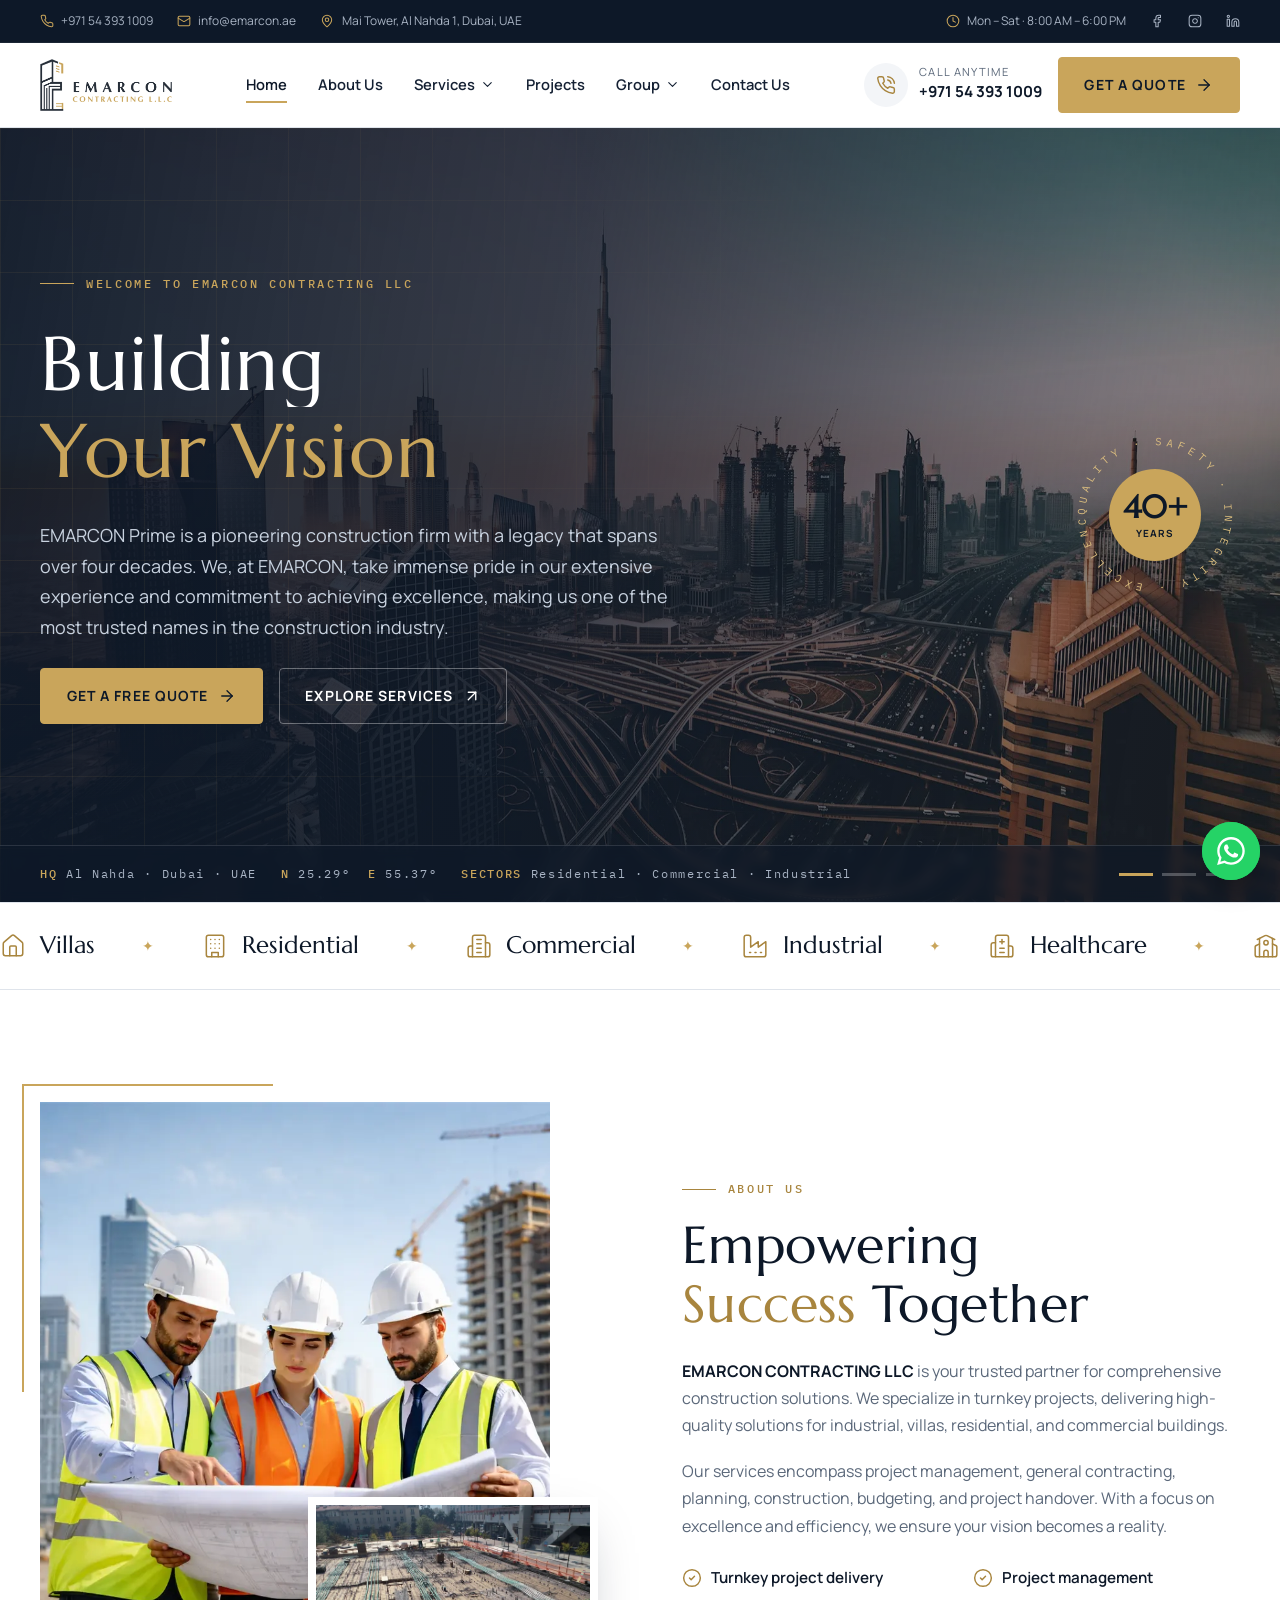
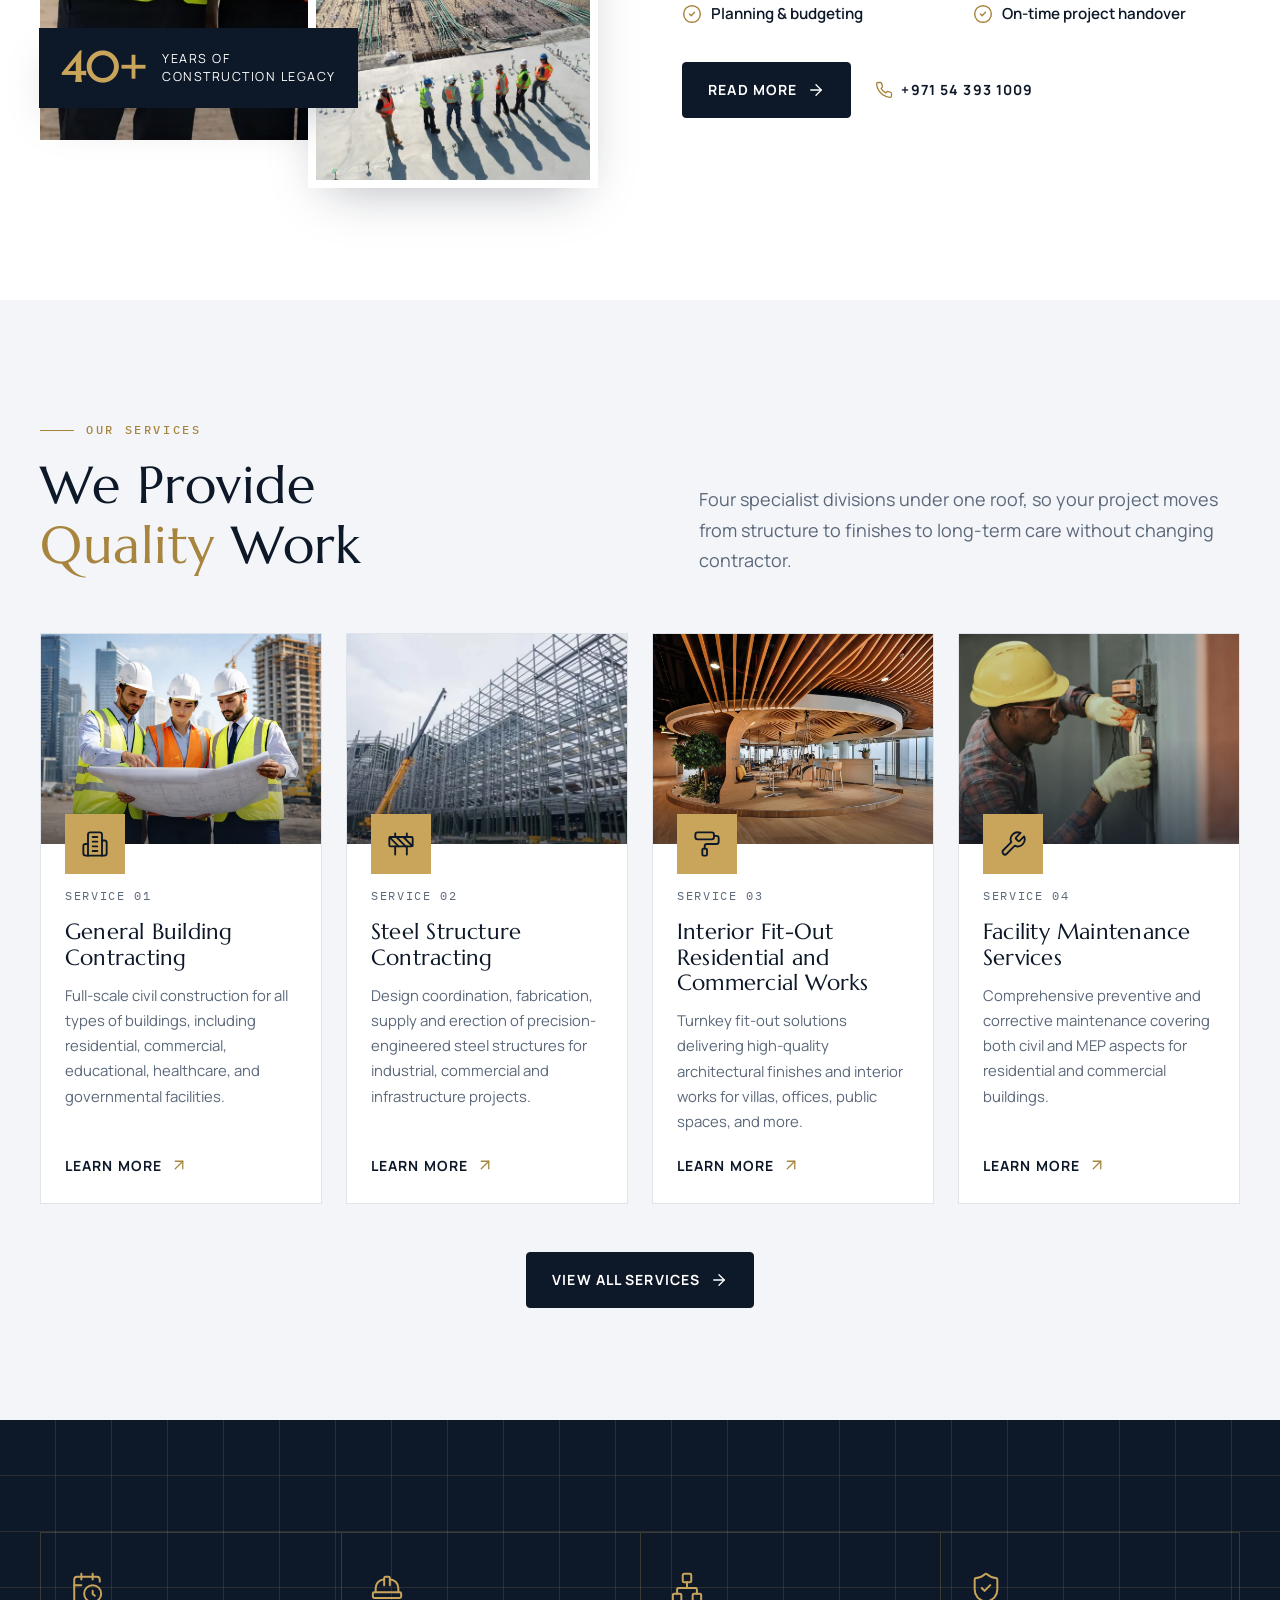
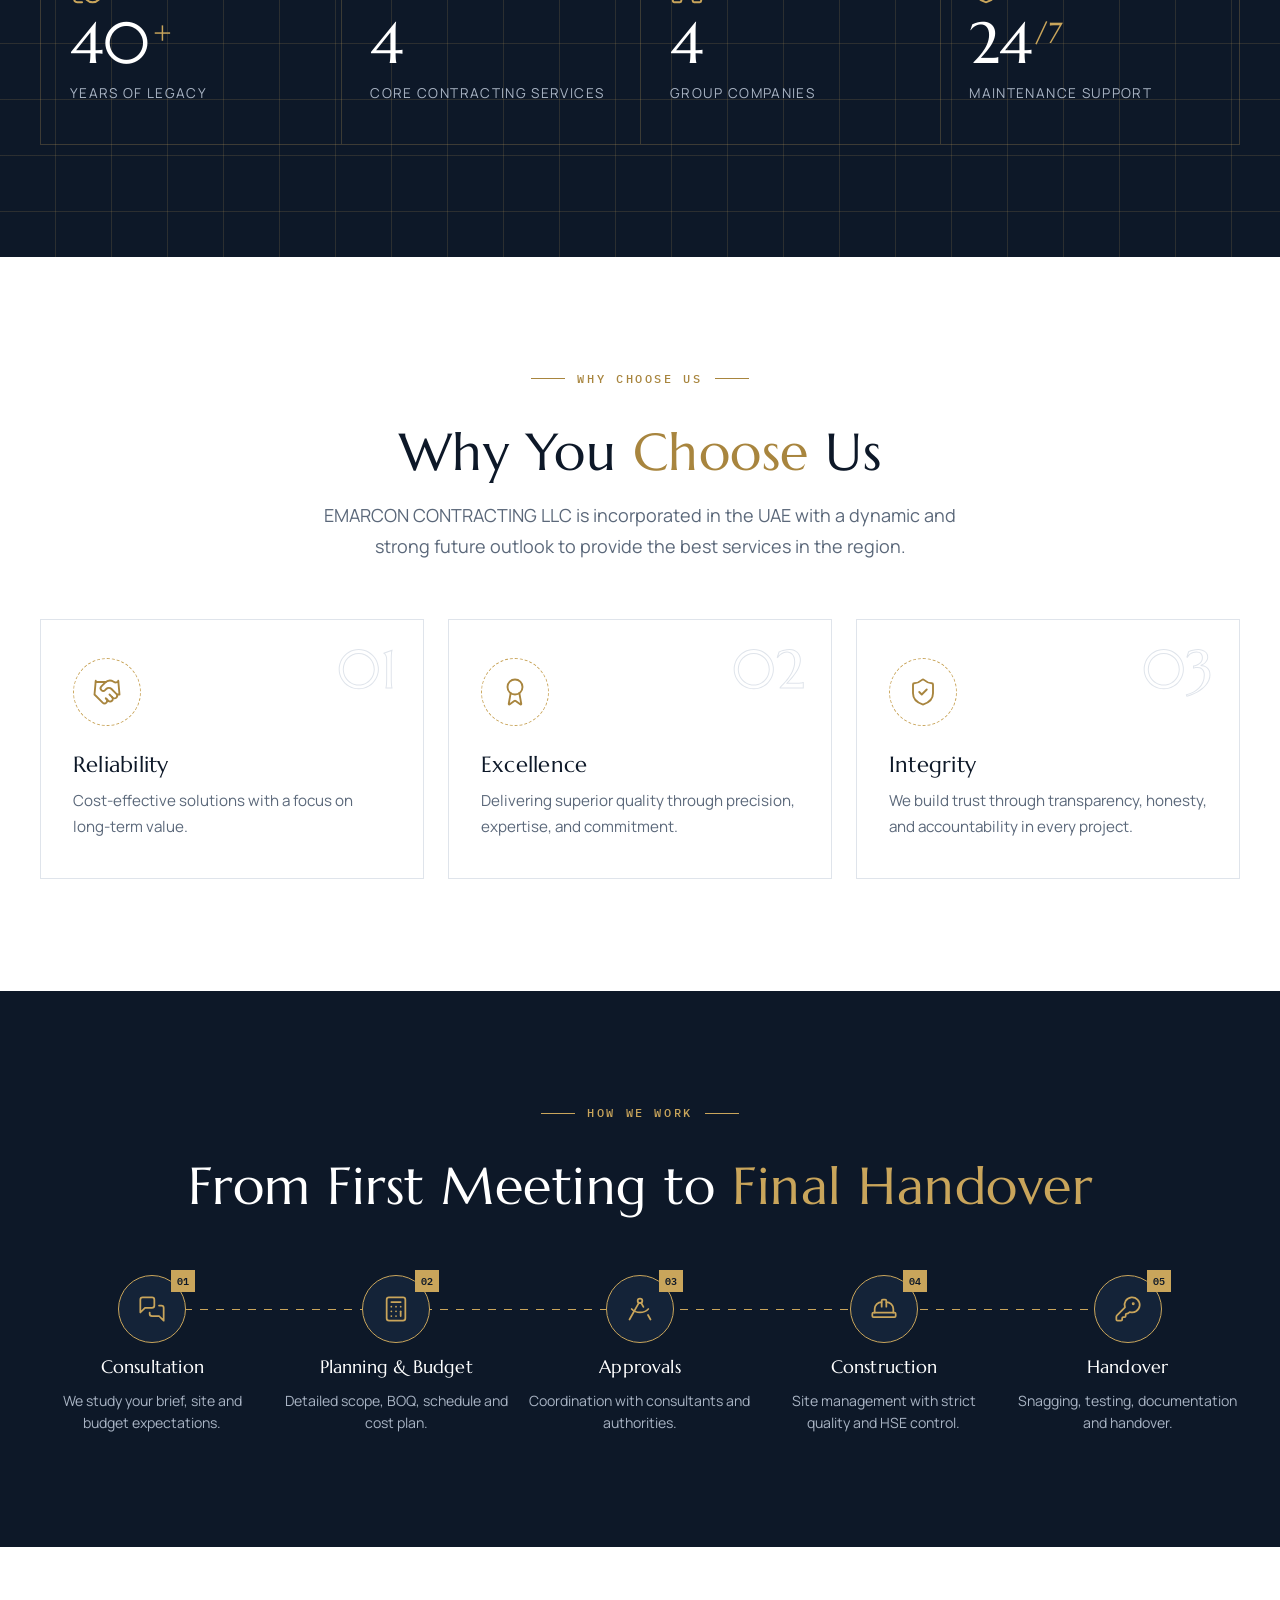
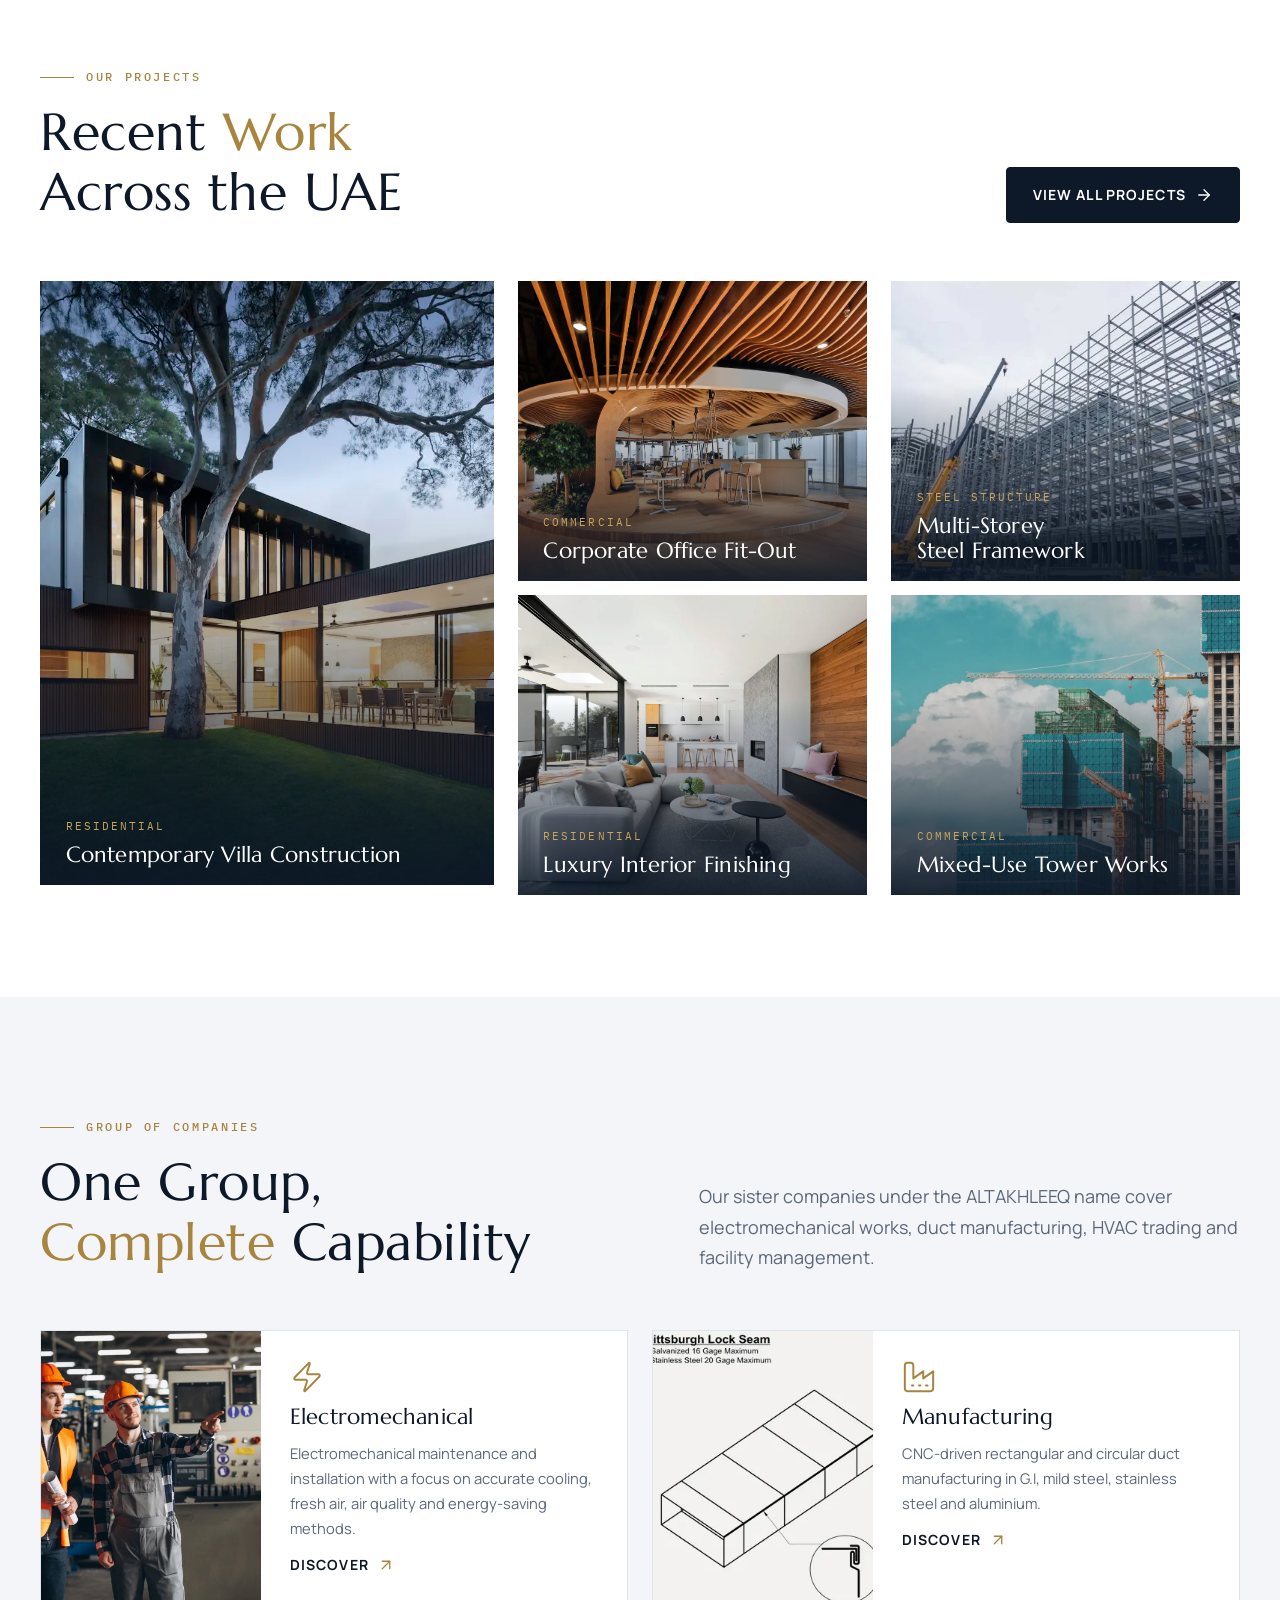
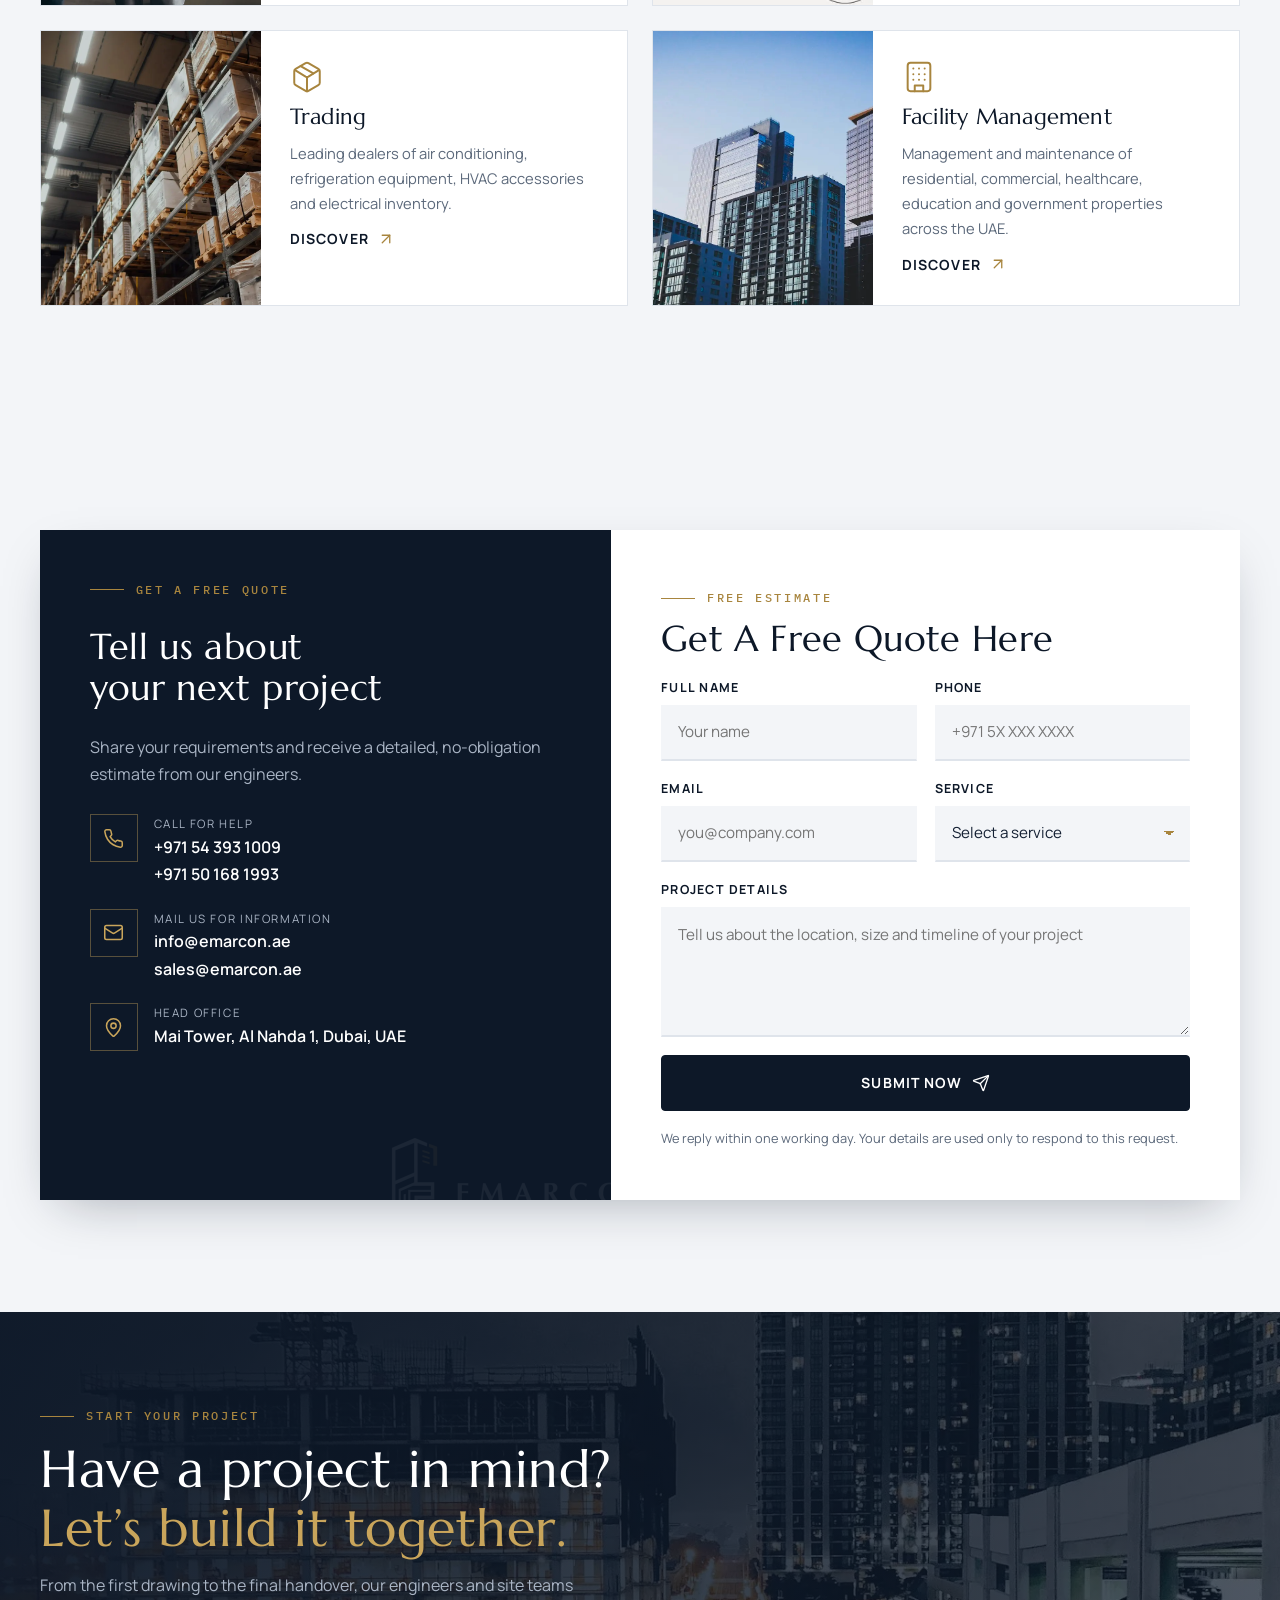
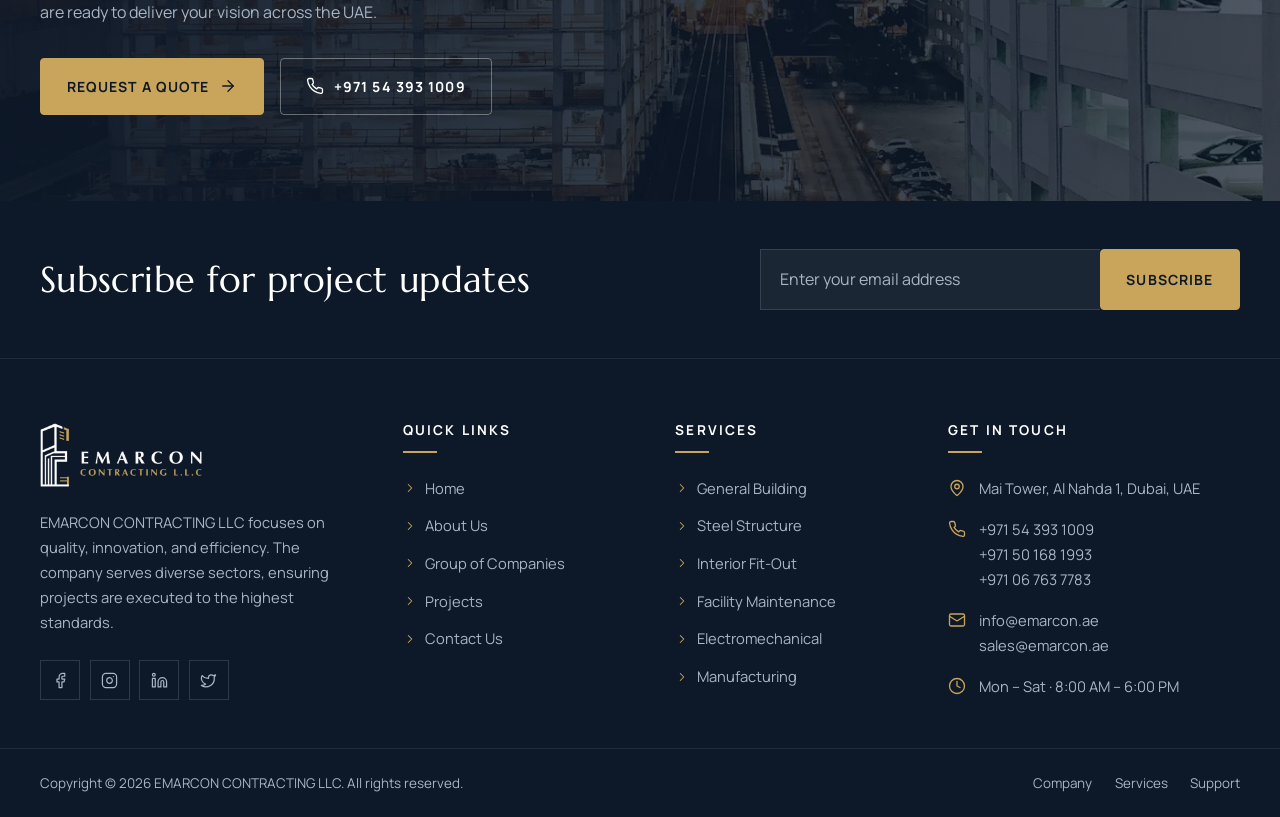
==== index.html @ 30e33860 "Build EMARCON multi-page professional front-end Home, About, Services (+4 detail pages), Projects, G" ====
<!doctype html>
<html lang="en">
<head>
<meta charset="utf-8">
<meta name="viewport" content="width=device-width, initial-scale=1, viewport-fit=cover">
<title>EMARCON Contracting</title>
<meta name="claude:viewport-fit-sides" content="cover">
<meta name="description" content="EMARCON Contracting LLC — turnkey general contracting, steel structures, interior fit-out and facility maintenance in Dubai, UAE.">
<meta name="theme-color" content="#0d1828">
<meta property="og:title" content="EMARCON Contracting">
<meta property="og:description" content="EMARCON Contracting LLC — turnkey general contracting, steel structures, interior fit-out and facility maintenance in Dubai, UAE.">
<meta property="og:image" content="assets/img/dubai-skyline.webp">
<link rel="icon" type="image/png" href="assets/img/favicon.png">
<link rel="preconnect" href="https://fonts.googleapis.com">
<link rel="preconnect" href="https://fonts.gstatic.com" crossorigin>
<link rel="stylesheet" href="https://fonts.googleapis.com/css2?family=Marcellus&family=Manrope:wght@400;500;600;700;800&family=IBM+Plex+Mono:wght@400;500;600&display=swap">
<link rel="stylesheet" href="assets/css/style.css">
</head>
<body data-page="home">
<div class="preloader" aria-hidden="true"><div><img src="assets/img/logo-light.png" alt=""><div class="preloader__bar"></div></div></div>
<div id="site-header"></div>
<main id="main">
<section class="hero">
  <div class="hero__slides">
    <div class="hero__slide is-active"><img src="assets/img/dubai-skyline.webp" alt="Dubai skyline at dusk"></div>
    <div class="hero__slide"><img src="assets/img/cranes-tower.webp" alt="Tower cranes over a building under construction"></div>
    <div class="hero__slide"><img src="assets/img/site-team.webp" alt="Engineers inspecting a construction site"></div>
  </div>
  <div class="hero__grid"></div>
  <div class="wrap">
    <div class="hero__content">
      <span class="eyebrow">Welcome to EMARCON Contracting LLC</span>
      <h1><span class="line"><span>Building</span></span><span class="line"><span class="gold">Your Vision</span></span></h1>
      <p class="hero__text">EMARCON Prime is a pioneering construction firm with a legacy that spans over four decades. We, at EMARCON, take immense pride in our extensive experience and commitment to achieving excellence, making us one of the most trusted names in the construction industry.</p>
      <div class="hero__actions">
        <button class="btn" data-open-quote type="button">Get a Free Quote <i data-lucide="arrow-right"></i></button>
        <a class="btn btn--ghost" href="services.html">Explore Services <i data-lucide="arrow-up-right"></i></a>
      </div>
    </div>
  </div>
  <div class="hero__badge" aria-hidden="true">
    <svg class="ring" viewBox="0 0 170 170"><defs><path id="circ" d="M85,85 m-70,0 a70,70 0 1,1 140,0 a70,70 0 1,1 -140,0"/></defs><text><textPath href="#circ">QUALITY · SAFETY · INTEGRITY · EXCELLENCE · </textPath></text></svg>
    <div class="core"><div><strong>40+</strong><small>Years</small></div></div>
  </div>
  <div class="hero__meta"><div class="wrap">
    <div class="hero__coords"><span><b>HQ</b> Al Nahda · Dubai · UAE</span><span><b>N</b> 25.29° &nbsp;<b>E</b> 55.37°</span><span><b>SECTORS</b> Residential · Commercial · Industrial</span></div>
    <div class="hero__dots" aria-label="Slides"></div>
  </div></div>
</section>

<div class="marquee" aria-label="Sectors we serve"><div class="marquee__track"><span class="marquee__item"><i data-lucide="house"></i>Villas</span><span class="marquee__item"><i data-lucide="building"></i>Residential</span><span class="marquee__item"><i data-lucide="building-2"></i>Commercial</span><span class="marquee__item"><i data-lucide="factory"></i>Industrial</span><span class="marquee__item"><i data-lucide="hospital"></i>Healthcare</span><span class="marquee__item"><i data-lucide="school"></i>Educational</span><span class="marquee__item"><i data-lucide="landmark"></i>Governmental</span><span class="marquee__item"><i data-lucide="hotel"></i>Hospitality</span><span class="marquee__item"><i data-lucide="warehouse"></i>Warehousing</span><span class="marquee__item"><i data-lucide="store"></i>Retail</span><span class="marquee__item"><i data-lucide="house"></i>Villas</span><span class="marquee__item"><i data-lucide="building"></i>Residential</span><span class="marquee__item"><i data-lucide="building-2"></i>Commercial</span><span class="marquee__item"><i data-lucide="factory"></i>Industrial</span><span class="marquee__item"><i data-lucide="hospital"></i>Healthcare</span><span class="marquee__item"><i data-lucide="school"></i>Educational</span><span class="marquee__item"><i data-lucide="landmark"></i>Governmental</span><span class="marquee__item"><i data-lucide="hotel"></i>Hospitality</span><span class="marquee__item"><i data-lucide="warehouse"></i>Warehousing</span><span class="marquee__item"><i data-lucide="store"></i>Retail</span></div></div>

<section class="section">
  <div class="wrap split">
    <div class="media-stack reveal--left reveal">
      <span class="media-stack__frame"></span>
      <div class="media-stack__main img-reveal"><img src="assets/img/general-contracting.webp" alt="EMARCON engineers reviewing plans on site" loading="lazy"></div>
      <div class="media-stack__sub"><img src="assets/img/site-team.webp" alt="Site team on a construction project" loading="lazy"></div>
      <div class="media-stack__tag"><strong>40+</strong><span>Years of<br>construction legacy</span></div>
    </div>
    <div class="reveal reveal--right">
      <span class="eyebrow">About us</span>
      <h2 class="h-section">Empowering <em>Success</em> Together</h2>
      <div class="prose" style="margin-top:1.4rem">
        <p><strong>EMARCON CONTRACTING LLC</strong> is your trusted partner for comprehensive construction solutions. We specialize in turnkey projects, delivering high-quality solutions for industrial, villas, residential, and commercial buildings.</p>
        <p>Our services encompass project management, general contracting, planning, construction, budgeting, and project handover. With a focus on excellence and efficiency, we ensure your vision becomes a reality.</p>
        <ul class="ticks">
          <li><i data-lucide="circle-check"></i>Turnkey project delivery</li>
          <li><i data-lucide="circle-check"></i>Project management</li>
          <li><i data-lucide="circle-check"></i>Planning &amp; budgeting</li>
          <li><i data-lucide="circle-check"></i>On-time project handover</li>
        </ul>
        <div style="display:flex;gap:1.5rem;align-items:center;flex-wrap:wrap;margin-top:.6rem">
          <a class="btn btn--dark" href="about.html">Read More <i data-lucide="arrow-right"></i></a>
          <a class="link-arrow" href="tel:+971543931009"><i data-lucide="phone"></i> +971 54 393 1009</a>
        </div>
      </div>
    </div>
  </div>
</section>

<section class="section section--paper">
  <div class="wrap">
    <div class="section-head section-head--split">
      <div class="reveal"><span class="eyebrow">Our services</span><h2 class="h-section">We Provide <em>Quality</em> Work</h2></div>
      <div class="reveal" style="--d:.1s"><p class="lead">Four specialist divisions under one roof, so your project moves from structure to finishes to long-term care without changing contractor.</p></div>
    </div>
    <div class="services-grid">
    <article class="s-card reveal" style="--d:0.0s">
      <div class="s-card__img"><img src="assets/img/general-contracting.webp" alt="General Building Contracting" loading="lazy"></div>
      <div class="s-card__body">
        <span class="s-card__icon"><i data-lucide="building-2"></i></span>
        <span class="s-card__no">SERVICE 01</span>
        <h3>General Building Contracting</h3>
        <p>Full-scale civil construction for all types of buildings, including residential, commercial, educational, healthcare, and governmental facilities.</p>
        <a class="link-arrow" href="general-building-contracting.html">Learn more <i data-lucide="arrow-up-right"></i></a>
      </div>
    </article>
    <article class="s-card reveal" style="--d:0.1s">
      <div class="s-card__img"><img src="assets/img/steel-structure.webp" alt="Steel Structure Contracting" loading="lazy"></div>
      <div class="s-card__body">
        <span class="s-card__icon"><i data-lucide="construction"></i></span>
        <span class="s-card__no">SERVICE 02</span>
        <h3>Steel Structure Contracting</h3>
        <p>Design coordination, fabrication, supply and erection of precision-engineered steel structures for industrial, commercial and infrastructure projects.</p>
        <a class="link-arrow" href="steel-structure-contracting.html">Learn more <i data-lucide="arrow-up-right"></i></a>
      </div>
    </article>
    <article class="s-card reveal" style="--d:0.2s">
      <div class="s-card__img"><img src="assets/img/fitout-office.webp" alt="Interior Fit-Out Residential and Commercial Works" loading="lazy"></div>
      <div class="s-card__body">
        <span class="s-card__icon"><i data-lucide="paint-roller"></i></span>
        <span class="s-card__no">SERVICE 03</span>
        <h3>Interior Fit-Out Residential and Commercial Works</h3>
        <p>Turnkey fit-out solutions delivering high-quality architectural finishes and interior works for villas, offices, public spaces, and more.</p>
        <a class="link-arrow" href="interior-fit-out.html">Learn more <i data-lucide="arrow-up-right"></i></a>
      </div>
    </article>
    <article class="s-card reveal" style="--d:0.3s">
      <div class="s-card__img"><img src="assets/img/electrician.webp" alt="Facility Maintenance Services" loading="lazy"></div>
      <div class="s-card__body">
        <span class="s-card__icon"><i data-lucide="wrench"></i></span>
        <span class="s-card__no">SERVICE 04</span>
        <h3>Facility Maintenance Services</h3>
        <p>Comprehensive preventive and corrective maintenance covering both civil and MEP aspects for residential and commercial buildings.</p>
        <a class="link-arrow" href="facility-maintenance.html">Learn more <i data-lucide="arrow-up-right"></i></a>
      </div>
    </article></div>
    <div style="text-align:center;margin-top:3rem" class="reveal"><a class="btn btn--dark" href="services.html">View all services <i data-lucide="arrow-right"></i></a></div>
  </div>
</section>

<section class="section blueprint">
  <div class="wrap"><div class="stats"><div class="stat reveal" style="--d:0.0s"><i data-lucide="calendar-clock"></i><div class="stat__num" data-count="40">40<sup>+</sup></div><div class="stat__label">Years of legacy</div></div><div class="stat reveal" style="--d:0.1s"><i data-lucide="hard-hat"></i><div class="stat__num" data-count="4">4<sup></sup></div><div class="stat__label">Core contracting services</div></div><div class="stat reveal" style="--d:0.2s"><i data-lucide="network"></i><div class="stat__num" data-count="4">4<sup></sup></div><div class="stat__label">Group companies</div></div><div class="stat reveal" style="--d:0.3s"><i data-lucide="shield-check"></i><div class="stat__num" data-count="24">24<sup>/7</sup></div><div class="stat__label">Maintenance support</div></div></div></div>
</section>

<section class="section">
  <div class="wrap">
    <div class="section-head section-head--center">
      <span class="eyebrow reveal">Why choose us</span>
      <h2 class="h-section reveal">Why You <em>Choose</em> Us</h2>
      <p class="lead reveal">EMARCON CONTRACTING LLC is incorporated in the UAE with a dynamic and strong future outlook to provide the best services in the region.</p>
    </div>
    <div class="values">
      <article class="v-card reveal"><span class="v-card__no">01</span><div class="v-card__icon"><i data-lucide="handshake"></i></div><h3>Reliability</h3><p>Cost-effective solutions with a focus on long-term value.</p></article>
      <article class="v-card reveal" style="--d:.1s"><span class="v-card__no">02</span><div class="v-card__icon"><i data-lucide="award"></i></div><h3>Excellence</h3><p>Delivering superior quality through precision, expertise, and commitment.</p></article>
      <article class="v-card reveal" style="--d:.2s"><span class="v-card__no">03</span><div class="v-card__icon"><i data-lucide="shield-check"></i></div><h3>Integrity</h3><p>We build trust through transparency, honesty, and accountability in every project.</p></article>
    </div>
  </div>
</section>

<section class="section section--navy">
  <div class="wrap">
    <div class="section-head section-head--center">
      <span class="eyebrow reveal">How we work</span>
      <h2 class="h-section reveal">From First Meeting to <em>Final Handover</em></h2>
    </div>
    <div class="process">
      <div class="step reveal"><div class="step__icon"><i data-lucide="messages-square"></i></div><h3>Consultation</h3><p>We study your brief, site and budget expectations.</p></div>
      <div class="step reveal" style="--d:.1s"><div class="step__icon"><i data-lucide="calculator"></i></div><h3>Planning &amp; Budget</h3><p>Detailed scope, BOQ, schedule and cost plan.</p></div>
      <div class="step reveal" style="--d:.2s"><div class="step__icon"><i data-lucide="drafting-compass"></i></div><h3>Approvals</h3><p>Coordination with consultants and authorities.</p></div>
      <div class="step reveal" style="--d:.3s"><div class="step__icon"><i data-lucide="hard-hat"></i></div><h3>Construction</h3><p>Site management with strict quality and HSE control.</p></div>
      <div class="step reveal" style="--d:.4s"><div class="step__icon"><i data-lucide="key-round"></i></div><h3>Handover</h3><p>Snagging, testing, documentation and handover.</p></div>
    </div>
  </div>
</section>

<section class="section">
  <div class="wrap">
    <div class="section-head section-head--split">
      <div class="reveal"><span class="eyebrow">Our projects</span><h2 class="h-section">Recent <em>Work</em> Across the UAE</h2></div>
      <div class="reveal" style="--d:.1s;display:flex;justify-content:flex-end"><a class="btn btn--dark" href="projects.html">View all projects <i data-lucide="arrow-right"></i></a></div>
    </div>
    <div class="projects-grid projects-grid--home">
    <a class="p-card reveal" style="--d:0.0s" data-cat="residential" href="#" data-lightbox="assets/img/villa-2.webp" data-title="Contemporary Villa Construction" data-meta="Residential · Dubai Hills, Dubai">
      <img src="assets/img/villa-2.webp" alt="Contemporary Villa Construction" loading="lazy">
      <span class="p-card__plus"><i data-lucide="plus"></i></span>
      <div class="p-card__body">
        <span class="p-card__cat">Residential</span>
        <h3>Contemporary Villa Construction</h3>
        <span class="p-card__loc"><i data-lucide="map-pin"></i>Dubai Hills, Dubai</span>
      </div>
    </a>
    <a class="p-card reveal" style="--d:0.1s" data-cat="commercial" href="#" data-lightbox="assets/img/fitout-office.webp" data-title="Corporate Office Fit-Out" data-meta="Commercial · Business Bay, Dubai">
      <img src="assets/img/fitout-office.webp" alt="Corporate Office Fit-Out" loading="lazy">
      <span class="p-card__plus"><i data-lucide="plus"></i></span>
      <div class="p-card__body">
        <span class="p-card__cat">Commercial</span>
        <h3>Corporate Office Fit-Out</h3>
        <span class="p-card__loc"><i data-lucide="map-pin"></i>Business Bay, Dubai</span>
      </div>
    </a>
    <a class="p-card reveal" style="--d:0.2s" data-cat="industrial" href="#" data-lightbox="assets/img/steel-structure.webp" data-title="Multi-Storey Steel Framework" data-meta="Steel Structure · Jebel Ali, Dubai">
      <img src="assets/img/steel-structure.webp" alt="Multi-Storey Steel Framework" loading="lazy">
      <span class="p-card__plus"><i data-lucide="plus"></i></span>
      <div class="p-card__body">
        <span class="p-card__cat">Steel Structure</span>
        <h3>Multi-Storey Steel Framework</h3>
        <span class="p-card__loc"><i data-lucide="map-pin"></i>Jebel Ali, Dubai</span>
      </div>
    </a>
    <a class="p-card reveal" style="--d:0.0s" data-cat="residential" href="#" data-lightbox="assets/img/interior-luxury.webp" data-title="Luxury Interior Finishing" data-meta="Residential · Palm Jumeirah, Dubai">
      <img src="assets/img/interior-luxury.webp" alt="Luxury Interior Finishing" loading="lazy">
      <span class="p-card__plus"><i data-lucide="plus"></i></span>
      <div class="p-card__body">
        <span class="p-card__cat">Residential</span>
        <h3>Luxury Interior Finishing</h3>
        <span class="p-card__loc"><i data-lucide="map-pin"></i>Palm Jumeirah, Dubai</span>
      </div>
    </a>
    <a class="p-card reveal" style="--d:0.1s" data-cat="commercial" href="#" data-lightbox="assets/img/towers-cranes.webp" data-title="Mixed-Use Tower Works" data-meta="Commercial · Al Nahda, Dubai">
      <img src="assets/img/towers-cranes.webp" alt="Mixed-Use Tower Works" loading="lazy">
      <span class="p-card__plus"><i data-lucide="plus"></i></span>
      <div class="p-card__body">
        <span class="p-card__cat">Commercial</span>
        <h3>Mixed-Use Tower Works</h3>
        <span class="p-card__loc"><i data-lucide="map-pin"></i>Al Nahda, Dubai</span>
      </div>
    </a></div>
  </div>
</section>

<section class="section section--paper">
  <div class="wrap">
    <div class="section-head section-head--split">
      <div class="reveal"><span class="eyebrow">Group of companies</span><h2 class="h-section">One Group, <em>Complete</em> Capability</h2></div>
      <div class="reveal" style="--d:.1s"><p class="lead">Our sister companies under the ALTAKHLEEQ name cover electromechanical works, duct manufacturing, HVAC trading and facility management.</p></div>
    </div>
    <div class="group-grid">
      <a class="g-card reveal" style="--d:0.0s" href="electro-mechanical.html">
        <div class="g-card__img"><img src="assets/img/electromechanical.webp" alt="ALTAKHLEEQ Electro Mechanical Contracting" loading="lazy"></div>
        <div class="g-card__body"><i data-lucide="zap"></i><h3>Electromechanical</h3><p>Electromechanical maintenance and installation with a focus on accurate cooling, fresh air, air quality and energy-saving methods.</p><span class="link-arrow">Discover <i data-lucide="arrow-up-right"></i></span></div>
      </a>
      <a class="g-card reveal" style="--d:0.1s" href="manufacturing.html">
        <div class="g-card__img"><img src="assets/img/duct-seam.webp" alt="ALTAKHLEEQ Electro Mechanical Industries" loading="lazy"></div>
        <div class="g-card__body"><i data-lucide="factory"></i><h3>Manufacturing</h3><p>CNC-driven rectangular and circular duct manufacturing in G.I, mild steel, stainless steel and aluminium.</p><span class="link-arrow">Discover <i data-lucide="arrow-up-right"></i></span></div>
      </a>
      <a class="g-card reveal" style="--d:0.0s" href="trading.html">
        <div class="g-card__img"><img src="assets/img/warehouse.webp" alt="ALTAKHLEEQ Trading" loading="lazy"></div>
        <div class="g-card__body"><i data-lucide="package"></i><h3>Trading</h3><p>Leading dealers of air conditioning, refrigeration equipment, HVAC accessories and electrical inventory.</p><span class="link-arrow">Discover <i data-lucide="arrow-up-right"></i></span></div>
      </a>
      <a class="g-card reveal" style="--d:0.1s" href="facility-management.html">
        <div class="g-card__img"><img src="assets/img/skyscrapers.webp" alt="Facility Management & Maintenance" loading="lazy"></div>
        <div class="g-card__body"><i data-lucide="building"></i><h3>Facility Management</h3><p>Management and maintenance of residential, commercial, healthcare, education and government properties across the UAE.</p><span class="link-arrow">Discover <i data-lucide="arrow-up-right"></i></span></div>
      </a>
    </div>
  </div>
</section>


<section class="section section--paper" id="quote">
  <div class="wrap">
    <div class="quote-wrap reveal">
      <div class="quote-wrap__info">
        <img class="watermark" src="assets/img/logo-light.png" alt="">
        <span class="eyebrow">Get a free quote</span>
        <h2>Tell us about your next project</h2>
        <p style="color:var(--muted-light)">Share your requirements and receive a detailed, no-obligation estimate from our engineers.</p>
        <ul class="contact-list">
          <li><span class="ico"><i data-lucide="phone"></i></span><div><small>Call for help</small><a href="tel:+971543931009" data-site="phones.0">+971 54 393 1009</a><a href="tel:+971501681993" data-site="phones.1">+971 50 168 1993</a></div></li>
          <li><span class="ico"><i data-lucide="mail"></i></span><div><small>Mail us for information</small><a href="mailto:info@emarcon.ae" data-site="emails.0">info@emarcon.ae</a><a href="mailto:sales@emarcon.ae" data-site="emails.1">sales@emarcon.ae</a></div></li>
          <li><span class="ico"><i data-lucide="map-pin"></i></span><div><small>Head office</small><b data-site="address">Mai Tower, Al Nahda 1, Dubai, UAE</b></div></li>
        </ul>
      </div>
      <div data-quote-slot="qf"></div>
    </div>
  </div>
</section>
</main>
<div id="site-footer"></div>
<script src="assets/js/lucide.min.js"></script>
<script src="assets/js/main.js"></script>
</body>
</html>
---- assets/css/style.css ----
/* =========================================================
   EMARCON CONTRACTING L.L.C — front-end stylesheet
   Layout concept: architectural drawing sheet — deep navy
   "blueprint" bands with fine gold grid lines, alternating with
   cool paper sections; gold used only for accents & actions.
   ========================================================= */
:root {
  /* Color */
  --navy: #0d1828;
  --navy-2: #142338;
  --navy-3: #1c2f4a;
  --gold: #c9a55b;
  --gold-2: #dcbe7f;
  --gold-deep: #a8853e;
  --paper: #f3f5f8;
  --white: #ffffff;
  --ink: #142033;
  --muted: #5b687a;
  --muted-light: #a9b4c4;
  --line: #dfe4eb;
  --line-dark: rgba(201, 165, 91, 0.16);

  /* Type */
  --f-display: "Marcellus", "Optima", "Candara", Georgia, serif;
  --f-body: "Manrope", "Segoe UI", system-ui, -apple-system, sans-serif;
  --f-mono: "IBM Plex Mono", ui-monospace, "SFMono-Regular", Menlo, monospace;

  /* Scale */
  --t-xs: 0.75rem;
  --t-sm: 0.875rem;
  --t-base: 1rem;
  --t-md: 1.125rem;
  --t-lg: 1.375rem;
  --t-xl: clamp(1.6rem, 1.2rem + 1.6vw, 2.25rem);
  --t-2xl: clamp(2rem, 1.3rem + 2.8vw, 3.25rem);
  --t-3xl: clamp(2.4rem, 1.4rem + 4.4vw, 4.75rem);

  --radius: 4px;
  --wrap: 1240px;
  --header-h: 84px;
  --ease: cubic-bezier(.2, .7, .2, 1);
  --shadow: 0 18px 50px -20px rgba(13, 24, 40, .35);
  color-scheme: light;
}

*, *::before, *::after { box-sizing: border-box; }
html { scroll-behavior: smooth; -webkit-text-size-adjust: 100%; }
body {
  margin: 0;
  font-family: var(--f-body);
  font-size: var(--t-base);
  line-height: 1.7;
  color: var(--ink);
  background: var(--white);
  overflow-x: hidden;
  -webkit-font-smoothing: antialiased;
}
body::before {
  content: ""; position: fixed; inset: 0 0 auto; height: env(safe-area-inset-top, 0px);
  z-index: 1001; background: var(--navy);
}
img { max-width: 100%; display: block; height: auto; }
a { color: inherit; text-decoration: none; }
button { font: inherit; cursor: pointer; }
h1, h2, h3, h4 { font-family: var(--f-display); font-weight: 400; line-height: 1.15; margin: 0; text-wrap: balance; letter-spacing: .01em; }
p { margin: 0; }
ul { margin: 0; padding: 0; list-style: none; }
:focus-visible { outline: 2px solid var(--gold); outline-offset: 3px; }
::selection { background: var(--gold); color: var(--navy); }
[hidden] { display: none !important; }

.wrap {
  width: 100%; max-width: var(--wrap); margin-inline: auto;
  padding-left: max(20px, env(safe-area-inset-left, 0px));
  padding-right: max(20px, env(safe-area-inset-right, 0px));
}
.section { padding-block: clamp(4.5rem, 3rem + 5vw, 7.5rem); position: relative; }
.section--paper { background: var(--paper); }
.section--navy { background: var(--navy); color: #dfe6f0; }
.section--navy h2, .section--navy h3 { color: var(--white); }
.blueprint {
  background-color: var(--navy);
  background-image:
    linear-gradient(var(--line-dark) 1px, transparent 1px),
    linear-gradient(90deg, var(--line-dark) 1px, transparent 1px);
  background-size: 56px 56px;
  background-position: -1px -1px;
}

/* ---------- eyebrow / headings ---------- */
.eyebrow {
  display: inline-flex; align-items: center; gap: .75rem;
  font-family: var(--f-mono); font-size: var(--t-xs); letter-spacing: .22em;
  text-transform: uppercase; color: var(--gold-deep); font-weight: 500;
}
.eyebrow::before { content: ""; width: 34px; height: 1px; background: currentColor; }
.section--navy .eyebrow, .blueprint .eyebrow, .page-hero .eyebrow, .hero .eyebrow { color: var(--gold); }
.h-section { font-size: var(--t-2xl); margin-top: 1rem; color: var(--navy); }
.h-section em { font-style: normal; color: var(--gold-deep); }
.section--navy .h-section em, .blueprint .h-section em { color: var(--gold); }
.lead { font-size: var(--t-md); color: var(--muted); max-width: 62ch; }
.section--navy .lead, .blueprint .lead { color: var(--muted-light); }
.section-head { display: grid; gap: 1.1rem; margin-bottom: clamp(2.5rem, 2rem + 2vw, 4rem); }
.section-head--split { grid-template-columns: 1.1fr 1fr; align-items: end; gap: 2rem 4rem; }
.section-head--center { text-align: center; justify-items: center; }
.section-head--center .eyebrow::after { content: ""; width: 34px; height: 1px; background: currentColor; }

/* ---------- buttons ---------- */
.btn {
  --bg: var(--gold); --fg: var(--navy);
  position: relative; display: inline-flex; align-items: center; justify-content: center; gap: .6rem;
  padding: .95rem 1.6rem; border: 1px solid var(--bg); border-radius: var(--radius);
  background: var(--bg); color: var(--fg); font-weight: 700; font-size: var(--t-sm);
  letter-spacing: .08em; text-transform: uppercase; overflow: hidden; isolation: isolate;
  transition: color .35s var(--ease), border-color .35s var(--ease), transform .35s var(--ease);
}
.btn::before {
  content: ""; position: absolute; inset: 0; background: var(--navy); z-index: -1;
  transform: scaleX(0); transform-origin: right; transition: transform .45s var(--ease);
}
.btn:hover::before { transform: scaleX(1); transform-origin: left; }
.btn:hover { color: var(--gold); border-color: var(--navy); }
.btn svg { width: 18px; height: 18px; transition: transform .35s var(--ease); }
.btn:hover svg { transform: translateX(4px); }
.btn--ghost { --bg: transparent; --fg: var(--white); border-color: rgba(255,255,255,.35); }
.btn--ghost::before { background: var(--gold); }
.btn--ghost:hover { color: var(--navy); border-color: var(--gold); }
.btn--dark { --bg: var(--navy); --fg: var(--white); }
.btn--dark::before { background: var(--gold); }
.btn--dark:hover { color: var(--navy); border-color: var(--gold); }
.link-arrow {
  display: inline-flex; align-items: center; gap: .5rem; font-weight: 700; font-size: var(--t-sm);
  letter-spacing: .08em; text-transform: uppercase; color: var(--navy);
}
.link-arrow svg { width: 18px; height: 18px; color: var(--gold-deep); transition: transform .3s var(--ease); }
.link-arrow:hover svg { transform: translate(3px, -3px); }

/* ---------- preloader ---------- */
.preloader {
  position: fixed; inset: 0; z-index: 2000; background: var(--navy);
  display: grid; place-items: center; transition: opacity .6s var(--ease), visibility .6s;
}
.preloader img { width: 220px; animation: pulse 1.6s ease-in-out infinite; }
.preloader__bar { width: 220px; height: 2px; background: rgba(255,255,255,.1); margin-top: 1.5rem; overflow: hidden; }
.preloader__bar::after { content: ""; display: block; height: 100%; width: 40%; background: var(--gold); animation: load 1.1s ease-in-out infinite; }
.preloader.is-done { opacity: 0; visibility: hidden; }
@keyframes pulse { 50% { opacity: .55; } }
@keyframes load { from { transform: translateX(-100%); } to { transform: translateX(250%); } }

/* ---------- topbar + header ---------- */
.topbar { background: var(--navy); color: var(--muted-light); font-size: var(--t-xs); border-bottom: 1px solid rgba(255,255,255,.06); }
.topbar .wrap { display: flex; justify-content: space-between; align-items: center; gap: 1rem; min-height: 42px; flex-wrap: wrap; }
.topbar__info, .topbar__social { display: flex; align-items: center; gap: 1.5rem; flex-wrap: wrap; }
.topbar a, .topbar span { display: inline-flex; align-items: center; gap: .45rem; transition: color .25s; }
.topbar a:hover { color: var(--gold); }
.topbar svg { width: 14px; height: 14px; color: var(--gold); }
.topbar__social a svg { color: inherit; }

.header {
  position: sticky; top: env(safe-area-inset-top, 0px); z-index: 1000;
  background: rgba(255,255,255,.96); backdrop-filter: blur(10px);
  border-bottom: 1px solid var(--line); transition: box-shadow .35s, background .35s;
}
.header.is-scrolled { box-shadow: 0 10px 30px -18px rgba(13,24,40,.45); }
.header .wrap { display: flex; align-items: center; justify-content: space-between; gap: 1.5rem; height: var(--header-h); transition: height .35s var(--ease); }
.header.is-scrolled .wrap { height: 70px; }
.brand img { height: 52px; width: auto; transition: height .35s var(--ease); }
.header.is-scrolled .brand img { height: 44px; }

.nav { display: flex; align-items: center; gap: .25rem; }
.nav > li { position: relative; }
.nav > li > a {
  display: inline-flex; align-items: center; gap: .3rem; padding: .6rem .85rem;
  font-weight: 600; font-size: .92rem; color: var(--ink); position: relative;
}
.nav > li > a::after {
  content: ""; position: absolute; left: .85rem; right: .85rem; bottom: .25rem; height: 2px;
  background: var(--gold); transform: scaleX(0); transform-origin: left; transition: transform .35s var(--ease);
}
.nav > li > a:hover::after, .nav > li > a.is-active::after { transform: scaleX(1); }
.nav > li > a.is-active { color: var(--navy); }
.nav svg.chev { width: 15px; height: 15px; transition: transform .3s; }
.has-drop:hover svg.chev { transform: rotate(180deg); }
.dropdown {
  position: absolute; top: calc(100% + 12px); left: -10px; min-width: 290px;
  background: var(--white); border-top: 3px solid var(--gold); box-shadow: var(--shadow);
  padding: .6rem; opacity: 0; visibility: hidden; transform: translateY(10px);
  transition: all .3s var(--ease);
}
.has-drop:hover .dropdown, .has-drop:focus-within .dropdown { opacity: 1; visibility: visible; transform: none; }
.dropdown::before { content: ""; position: absolute; inset: -15px 0 auto; height: 15px; }
.dropdown a { display: flex; align-items: center; gap: .8rem; padding: .7rem .8rem; border-radius: var(--radius); font-size: .9rem; font-weight: 600; transition: background .25s, color .25s, padding .25s; }
.dropdown a svg { width: 18px; height: 18px; color: var(--gold-deep); flex: none; }
.dropdown a:hover { background: var(--paper); padding-left: 1.1rem; color: var(--navy); }
.dropdown small { display: block; font-weight: 500; color: var(--muted); font-size: .75rem; }
.dropdown__label { font-family: var(--f-mono); font-size: .65rem; letter-spacing: .2em; text-transform: uppercase; color: var(--muted); padding: .6rem .8rem .3rem; }

.header__cta { display: flex; align-items: center; gap: 1rem; }
.header__phone { display: flex; align-items: center; gap: .7rem; }
.header__phone .ico { width: 44px; height: 44px; border-radius: 50%; display: grid; place-items: center; background: var(--paper); color: var(--gold-deep); }
.header__phone .ico svg { width: 20px; height: 20px; }
.header__phone small { display: block; font-size: .7rem; color: var(--muted); text-transform: uppercase; letter-spacing: .12em; line-height: 1.2; }
.header__phone strong { font-size: .95rem; color: var(--navy); line-height: 1.3; }
.burger { display: none; width: 46px; height: 46px; border: 1px solid var(--line); background: var(--white); border-radius: var(--radius); align-items: center; justify-content: center; color: var(--navy); }
.burger svg { width: 24px; height: 24px; }

/* mobile drawer */
.drawer { position: fixed; inset: 0; z-index: 1500; pointer-events: none; }
.drawer__overlay { position: absolute; inset: 0; background: rgba(13,24,40,.6); opacity: 0; transition: opacity .35s; }
.drawer__panel {
  position: absolute; top: 0; right: 0; bottom: 0; width: min(380px, 88vw);
  background: var(--navy); color: #dfe6f0; transform: translateX(100%); transition: transform .45s var(--ease);
  padding: calc(1.5rem + env(safe-area-inset-top, 0px)) max(1.5rem, env(safe-area-inset-right, 0px)) calc(1.5rem + env(safe-area-inset-bottom, 0px)) 1.5rem;
  overflow-y: auto; display: flex; flex-direction: column; gap: 1.5rem;
}
.drawer.is-open { pointer-events: auto; }
.drawer.is-open .drawer__overlay { opacity: 1; }
.drawer.is-open .drawer__panel { transform: none; }
.drawer__head { display: flex; align-items: center; justify-content: space-between; }
.drawer__head img { height: 44px; width: auto; }
.drawer__close { width: 42px; height: 42px; border-radius: 50%; border: 1px solid rgba(255,255,255,.2); background: transparent; color: var(--white); display: grid; place-items: center; }
.drawer__nav a { display: flex; justify-content: space-between; align-items: center; padding: .9rem 0; border-bottom: 1px solid rgba(255,255,255,.08); font-weight: 600; }
.drawer__nav a.is-active { color: var(--gold); }
.drawer__nav .sub a { padding-left: 1rem; font-weight: 500; font-size: .92rem; color: var(--muted-light); }
.drawer__nav svg { width: 16px; height: 16px; color: var(--gold); }
.drawer__contact { display: grid; gap: .7rem; font-size: .9rem; color: var(--muted-light); }
.drawer__contact span { display: flex; gap: .6rem; align-items: center; }
.drawer__contact svg { width: 16px; height: 16px; color: var(--gold); }

/* ---------- hero (home) ---------- */
.hero { position: relative; min-height: min(860px, calc(100svh - 126px)); display: flex; align-items: center; color: var(--white); overflow: hidden; background: var(--navy); }
.hero__slides, .hero__slide { position: absolute; inset: 0; }
.hero__slide { opacity: 0; transition: opacity 1.4s ease; }
.hero__slide.is-active { opacity: 1; }
.hero__slide img { width: 100%; height: 100%; object-fit: cover; transform: scale(1.12); }
.hero__slide.is-active img { animation: kenburns 9s ease-out forwards; }
@keyframes kenburns { from { transform: scale(1.12); } to { transform: scale(1); } }
.hero::after {
  content: ""; position: absolute; inset: 0;
  background: linear-gradient(100deg, rgba(13,24,40,.96) 0%, rgba(13,24,40,.82) 42%, rgba(13,24,40,.35) 100%);
}
.hero__grid { position: absolute; inset: 0; z-index: 1; opacity: .5;
  background-image: linear-gradient(var(--line-dark) 1px, transparent 1px), linear-gradient(90deg, var(--line-dark) 1px, transparent 1px);
  background-size: 72px 72px; mask-image: linear-gradient(90deg, #000 0%, transparent 70%); -webkit-mask-image: linear-gradient(90deg, #000 0%, transparent 70%); }
.hero .wrap { position: relative; z-index: 2; padding-block: 5rem 7rem; }
.hero__content { max-width: 760px; display: grid; gap: 1.6rem; }
.hero h1 { font-size: var(--t-3xl); letter-spacing: .02em; }
.hero h1 .line { display: block; overflow: hidden; }
.hero h1 .line > span { display: inline-block; animation: rise 1.1s var(--ease) both; }
.hero h1 .line:nth-child(2) > span { animation-delay: .15s; }
.hero h1 .gold { color: var(--gold); }
.hero__text { font-size: var(--t-md); color: #c8d2df; max-width: 58ch; animation: fade-up 1s .35s var(--ease) both; }
.hero__actions { display: flex; flex-wrap: wrap; gap: 1rem; animation: fade-up 1s .5s var(--ease) both; }
.hero .eyebrow { animation: fade-up 1s var(--ease) both; }
@keyframes rise { from { transform: translateY(105%); } to { transform: none; } }
@keyframes fade-up { from { opacity: 0; transform: translateY(24px); } to { opacity: 1; transform: none; } }
.hero__meta {
  position: absolute; z-index: 2; left: 0; right: 0; bottom: 0;
  border-top: 1px solid rgba(255,255,255,.12); background: rgba(13,24,40,.55); backdrop-filter: blur(6px);
}
.hero__meta .wrap { display: flex; justify-content: space-between; align-items: center; gap: 1rem; padding-block: 1.1rem; flex-wrap: wrap; }
.hero__coords { font-family: var(--f-mono); font-size: var(--t-xs); letter-spacing: .14em; color: var(--muted-light); display: flex; gap: 1.5rem; flex-wrap: wrap; }
.hero__coords b { color: var(--gold); font-weight: 500; }
.hero__dots { display: flex; gap: .6rem; }
.hero__dots button { width: 34px; height: 3px; border: 0; padding: 0; background: rgba(255,255,255,.25); position: relative; overflow: hidden; }
.hero__dots button.is-active::after { content: ""; position: absolute; inset: 0; background: var(--gold); animation: dot 6s linear forwards; transform-origin: left; }
@keyframes dot { from { transform: scaleX(0); } to { transform: scaleX(1); } }
.hero__badge {
  position: absolute; z-index: 2; right: max(20px, calc((100vw - var(--wrap)) / 2 + 20px)); top: 50%; transform: translateY(-50%);
  width: 170px; height: 170px; display: grid; place-items: center;
}
.hero__badge svg.ring { position: absolute; inset: 0; width: 100%; height: 100%; animation: spin 22s linear infinite; }
.hero__badge svg.ring text { fill: var(--gold-2); font-family: var(--f-mono); font-size: 10.5px; letter-spacing: 4px; }
.hero__badge .core { width: 92px; height: 92px; border-radius: 50%; background: var(--gold); color: var(--navy); display: grid; place-items: center; text-align: center; line-height: 1; }
.hero__badge .core strong { font-family: var(--f-display); font-size: 2rem; display: block; }
.hero__badge .core small { font-size: .62rem; font-weight: 700; letter-spacing: .12em; text-transform: uppercase; }
@keyframes spin { to { transform: rotate(360deg); } }

/* ---------- page hero (inner) ---------- */
.page-hero { position: relative; color: var(--white); background: var(--navy); overflow: hidden; }
.page-hero__bg { position: absolute; inset: 0; }
.page-hero__bg img { width: 100%; height: 100%; object-fit: cover; animation: kenburns 12s ease-out forwards; }
.page-hero::after { content: ""; position: absolute; inset: 0; background: linear-gradient(90deg, rgba(13,24,40,.95) 0%, rgba(13,24,40,.75) 55%, rgba(13,24,40,.45) 100%); }
.page-hero .wrap { position: relative; z-index: 2; padding-block: clamp(5rem, 4rem + 5vw, 8.5rem) clamp(3.5rem, 3rem + 3vw, 5.5rem); display: grid; gap: 1.2rem; }
.page-hero h1 { font-size: var(--t-3xl); max-width: 18ch; animation: fade-up 1s var(--ease) both; }
.page-hero p { color: #c8d2df; max-width: 60ch; font-size: var(--t-md); animation: fade-up 1s .15s var(--ease) both; }
.crumbs { display: flex; flex-wrap: wrap; gap: .5rem; align-items: center; font-family: var(--f-mono); font-size: var(--t-xs); letter-spacing: .14em; text-transform: uppercase; color: var(--muted-light); margin-top: .6rem; }
.crumbs a:hover { color: var(--gold); }
.crumbs svg { width: 14px; height: 14px; color: var(--gold); }
.crumbs span:last-child { color: var(--gold); }

/* ---------- reveal animations ---------- */
.js .reveal { opacity: 0; transform: translateY(36px); transition: opacity .9s var(--ease), transform .9s var(--ease); transition-delay: var(--d, 0s); }
.js .reveal--left { transform: translateX(-46px); }
.js .reveal--right { transform: translateX(46px); }
.js .reveal--zoom { transform: scale(.94); }
.js .reveal.is-in { opacity: 1; transform: none; }
.img-reveal { position: relative; overflow: hidden; }
.img-reveal::after { content: ""; position: absolute; inset: 0; background: var(--gold); transform-origin: right; transform: scaleX(0); }
.js .img-reveal:not(.is-in)::after { transform: scaleX(1); }
.js .img-reveal.is-in::after { animation: wipe 1.1s var(--ease) forwards; }
@keyframes wipe { from { transform: scaleX(1); } to { transform: scaleX(0); } }

/* ---------- about split (home) ---------- */
.split { display: grid; grid-template-columns: 1fr 1fr; gap: clamp(2.5rem, 2rem + 4vw, 6rem); align-items: center; }
.split > * { min-width: 0; }
.media-stack { position: relative; padding: 0 3rem 3rem 0; }
.media-stack__main { aspect-ratio: 4/5; overflow: hidden; }
.media-stack__main img { width: 100%; height: 100%; object-fit: cover; transition: transform 1.2s var(--ease); }
.media-stack:hover .media-stack__main img { transform: scale(1.05); }
.media-stack__sub { position: absolute; right: 0; bottom: 0; width: 52%; aspect-ratio: 1; border: 8px solid var(--white); overflow: hidden; box-shadow: var(--shadow); }
.media-stack__sub img { width: 100%; height: 100%; object-fit: cover; }
.media-stack__frame { position: absolute; top: -18px; left: -18px; width: 45%; height: 45%; border-top: 2px solid var(--gold); border-left: 2px solid var(--gold); }
.media-stack__tag {
  position: absolute; left: -1px; bottom: 5rem; background: var(--navy); color: var(--white);
  padding: 1.2rem 1.4rem; display: flex; align-items: center; gap: 1rem; box-shadow: var(--shadow);
}
.media-stack__tag strong { font-family: var(--f-display); font-size: 2.6rem; color: var(--gold); line-height: 1; }
.media-stack__tag span { font-size: .78rem; text-transform: uppercase; letter-spacing: .12em; line-height: 1.4; }
.prose { display: grid; gap: 1.2rem; color: var(--muted); }
.prose strong { color: var(--navy); }
.ticks { display: grid; grid-template-columns: 1fr 1fr; gap: .8rem 1.5rem; margin-block: .5rem; }
.ticks li { display: flex; gap: .6rem; align-items: flex-start; font-weight: 600; color: var(--navy); font-size: .95rem; line-height: 1.5; }
.ticks svg { width: 20px; height: 20px; color: var(--gold-deep); flex: none; margin-top: 1px; }
.section--navy .ticks li { color: #e6ecf4; }

/* ---------- service cards ---------- */
.services-grid { display: grid; grid-template-columns: repeat(4, 1fr); gap: 1.5rem; }
.s-card { position: relative; background: var(--white); overflow: hidden; display: flex; flex-direction: column; border: 1px solid var(--line); transition: transform .5s var(--ease), box-shadow .5s var(--ease); }
.s-card:hover { transform: translateY(-8px); box-shadow: var(--shadow); }
.s-card__img { aspect-ratio: 4/3; overflow: hidden; position: relative; }
.s-card__img img { width: 100%; height: 100%; object-fit: cover; transition: transform 1s var(--ease); }
.s-card:hover .s-card__img img { transform: scale(1.08); }
.s-card__img::after { content: ""; position: absolute; inset: 0; background: linear-gradient(transparent 50%, rgba(13,24,40,.5)); }
.s-card__icon {
  position: absolute; z-index: 2; left: 1.5rem; top: -30px;
  width: 60px; height: 60px; background: var(--gold); color: var(--navy); display: grid; place-items: center;
  transition: background .4s, color .4s, transform .5s var(--ease);
}
.s-card__icon svg { width: 28px; height: 28px; stroke-width: 1.6; }
.s-card:hover .s-card__icon { background: var(--navy); color: var(--gold); transform: rotateY(180deg); }
.s-card:hover .s-card__icon svg { transform: rotateY(180deg); }
.s-card__body { position: relative; padding: 2.6rem 1.5rem 1.6rem; display: flex; flex-direction: column; gap: .8rem; flex: 1; }
.s-card__no { font-family: var(--f-mono); font-size: var(--t-xs); color: var(--muted); letter-spacing: .14em; }
.s-card h3 { font-size: var(--t-lg); color: var(--navy); }
.s-card p { font-size: .93rem; color: var(--muted); flex: 1; }
.s-card .link-arrow { margin-top: .4rem; }
.s-card::after { content: ""; position: absolute; left: 0; bottom: 0; height: 3px; width: 100%; background: var(--gold); transform: scaleX(0); transform-origin: left; transition: transform .5s var(--ease); }
.s-card:hover::after { transform: scaleX(1); }

/* ---------- stats ---------- */
.stats { display: grid; grid-template-columns: repeat(4, 1fr); border: 1px solid rgba(201,165,91,.25); }
.stat { padding: 2.4rem 1.8rem; display: grid; gap: .6rem; position: relative; }
.stat + .stat { border-left: 1px solid rgba(201,165,91,.25); }
.stat svg { width: 34px; height: 34px; color: var(--gold); stroke-width: 1.4; }
.stat__num { font-family: var(--f-display); font-size: clamp(2.6rem, 2rem + 2vw, 3.6rem); color: var(--white); line-height: 1; font-variant-numeric: tabular-nums; }
.stat__num sup { font-size: .5em; color: var(--gold); vertical-align: super; margin-left: .1em; }
.stat__label { font-size: .85rem; letter-spacing: .1em; text-transform: uppercase; color: var(--muted-light); }

/* ---------- why / values ---------- */
.values { display: grid; grid-template-columns: repeat(3, 1fr); gap: 1.5rem; }
.v-card { padding: 2.4rem 2rem; background: var(--white); border: 1px solid var(--line); position: relative; overflow: hidden; transition: color .45s, border-color .45s; isolation: isolate; }
.v-card::before { content: ""; position: absolute; inset: 0; background: var(--navy); z-index: -1; transform: translateY(101%); transition: transform .55s var(--ease); }
.v-card:hover::before { transform: none; }
.v-card:hover { border-color: var(--navy); }
.v-card:hover h3 { color: var(--white); }
.v-card:hover p { color: var(--muted-light); }
.v-card__icon { width: 68px; height: 68px; border-radius: 50%; border: 1px dashed var(--gold); display: grid; place-items: center; color: var(--gold-deep); margin-bottom: 1.6rem; transition: transform .6s var(--ease), color .4s; }
.v-card__icon svg { width: 30px; height: 30px; stroke-width: 1.5; }
.v-card:hover .v-card__icon { transform: rotate(360deg); color: var(--gold); }
.v-card h3 { font-size: var(--t-lg); color: var(--navy); margin-bottom: .7rem; transition: color .4s; }
.v-card p { color: var(--muted); font-size: .95rem; transition: color .4s; }
.v-card__no { position: absolute; top: 1.4rem; right: 1.6rem; font-family: var(--f-display); font-size: 3.4rem; line-height: 1; color: transparent; -webkit-text-stroke: 1px var(--line); transition: -webkit-text-stroke-color .4s; }
.v-card:hover .v-card__no { -webkit-text-stroke-color: rgba(201,165,91,.5); }

/* ---------- process ---------- */
.process { display: grid; grid-template-columns: repeat(5, 1fr); gap: 1.2rem; counter-reset: step; position: relative; }
.process::before { content: ""; position: absolute; top: 34px; left: 8%; right: 8%; height: 1px; background: repeating-linear-gradient(90deg, var(--gold) 0 8px, transparent 8px 16px); }
.step { position: relative; text-align: center; display: grid; justify-items: center; gap: .8rem; }
.step__icon { width: 68px; height: 68px; border-radius: 50%; background: var(--navy-2); border: 1px solid var(--gold); color: var(--gold); display: grid; place-items: center; position: relative; z-index: 1; transition: background .4s, color .4s, transform .4s var(--ease); }
.step:hover .step__icon { background: var(--gold); color: var(--navy); transform: translateY(-6px); }
.step__icon svg { width: 28px; height: 28px; stroke-width: 1.5; }
.step__icon::after { counter-increment: step; content: "0" counter(step); position: absolute; top: -6px; right: -10px; background: var(--gold); color: var(--navy); font-family: var(--f-mono); font-size: .65rem; font-weight: 600; padding: 2px 6px; }
.step h3 { font-size: 1.15rem; color: var(--white); }
.step p { font-size: .88rem; color: var(--muted-light); line-height: 1.6; }

/* ---------- sectors marquee ---------- */
.marquee { overflow: hidden; border-block: 1px solid var(--line); background: var(--white); padding-block: 1.4rem; }
.marquee__track { display: flex; gap: 3rem; width: max-content; animation: marquee 38s linear infinite; }
.marquee:hover .marquee__track { animation-play-state: paused; }
.marquee__item { display: inline-flex; align-items: center; gap: .9rem; font-family: var(--f-display); font-size: 1.5rem; color: var(--navy); white-space: nowrap; }
.marquee__item svg { width: 26px; height: 26px; color: var(--gold-deep); stroke-width: 1.4; }
.marquee__item::after { content: "✦"; color: var(--gold); font-size: .9rem; margin-left: 2rem; }
@keyframes marquee { to { transform: translateX(-50%); } }

/* ---------- projects ---------- */
.filters { display: flex; flex-wrap: wrap; gap: .6rem; margin-bottom: 2.5rem; }
.section-head--center + .filters { justify-content: center; }
.filter { padding: .6rem 1.2rem; border: 1px solid var(--line); background: var(--white); border-radius: 100px; font-size: .85rem; font-weight: 600; color: var(--muted); transition: all .3s; }
.filter:hover { border-color: var(--gold); color: var(--navy); }
.filter.is-active { background: var(--navy); border-color: var(--navy); color: var(--white); }
.projects-grid { display: grid; grid-template-columns: repeat(3, 1fr); gap: 1.5rem; }
.projects-grid--home { grid-template-columns: 1.3fr 1fr 1fr; grid-auto-rows: 290px; }
.projects-grid--home .p-card:first-child { grid-row: span 2; }
.p-card { position: relative; overflow: hidden; background: var(--navy); min-height: 300px; display: block; transition: opacity .4s, transform .4s; }
.p-card.is-hidden { display: none; }
.p-card img { position: absolute; inset: 0; width: 100%; height: 100%; object-fit: cover; transition: transform 1.2s var(--ease), opacity .5s; }
.p-card:hover img { transform: scale(1.08); opacity: .55; }
.p-card::before { content: ""; position: absolute; inset: 0; background: linear-gradient(transparent 35%, rgba(13,24,40,.92)); z-index: 1; }
.p-card__body { position: absolute; z-index: 2; left: 0; right: 0; bottom: 0; padding: 1.6rem; color: var(--white); display: grid; gap: .4rem; transform: translateY(2.4rem); transition: transform .5s var(--ease); }
.p-card:hover .p-card__body { transform: none; }
.p-card__cat { font-family: var(--f-mono); font-size: .7rem; letter-spacing: .18em; text-transform: uppercase; color: var(--gold); }
.p-card h3 { font-size: 1.35rem; color: var(--white); }
.p-card__loc { display: flex; align-items: center; gap: .4rem; font-size: .85rem; color: var(--muted-light); opacity: 0; transition: opacity .4s .1s; }
.p-card__loc svg { width: 15px; height: 15px; color: var(--gold); }
.p-card:hover .p-card__loc { opacity: 1; }
.p-card__plus { position: absolute; z-index: 2; top: 1.2rem; right: 1.2rem; width: 46px; height: 46px; background: var(--gold); color: var(--navy); display: grid; place-items: center; transform: scale(0) rotate(-90deg); transition: transform .5s var(--ease); }
.p-card:hover .p-card__plus { transform: none; }
.p-card__plus svg { width: 22px; height: 22px; }

/* lightbox */
.lightbox { position: fixed; inset: 0; z-index: 1800; background: rgba(8,14,24,.94); display: grid; place-items: center; padding: max(20px, env(safe-area-inset-top, 0px)) max(20px, env(safe-area-inset-right, 0px)) max(20px, env(safe-area-inset-bottom, 0px)) max(20px, env(safe-area-inset-left, 0px)); opacity: 0; visibility: hidden; transition: opacity .35s, visibility .35s; }
.lightbox.is-open { opacity: 1; visibility: visible; }
.lightbox figure { margin: 0; max-width: 1100px; width: 100%; display: grid; gap: 1rem; transform: scale(.95); transition: transform .4s var(--ease); }
.lightbox.is-open figure { transform: none; }
.lightbox img { width: 100%; max-height: 75vh; object-fit: contain; }
.lightbox figcaption { color: var(--white); display: flex; justify-content: space-between; gap: 1rem; flex-wrap: wrap; }
.lightbox figcaption span { color: var(--gold); font-family: var(--f-mono); font-size: .75rem; letter-spacing: .16em; text-transform: uppercase; }
.lightbox__close { position: absolute; top: calc(20px + env(safe-area-inset-top, 0px)); right: calc(20px + env(safe-area-inset-right, 0px)); width: 48px; height: 48px; border-radius: 50%; border: 1px solid rgba(255,255,255,.3); background: transparent; color: var(--white); display: grid; place-items: center; }

/* ---------- CTA band ---------- */
.cta-band { position: relative; overflow: hidden; color: var(--white); }
.cta-band__bg { position: absolute; inset: 0; }
.cta-band__bg img { width: 100%; height: 100%; object-fit: cover; }
.cta-band::after { content: ""; position: absolute; inset: 0; background: linear-gradient(90deg, rgba(13,24,40,.96), rgba(13,24,40,.7)); }
.cta-band .wrap { position: relative; z-index: 1; display: flex; justify-content: space-between; align-items: center; gap: 2rem; padding-block: clamp(3.5rem, 3rem + 3vw, 5.5rem); flex-wrap: wrap; }
.cta-band h2 { font-size: var(--t-2xl); max-width: 20ch; }
.cta-band h2 em { font-style: normal; color: var(--gold); }
.cta-band p { color: var(--muted-light); margin-top: .8rem; max-width: 55ch; }
.cta-band__actions { display: flex; gap: 1rem; flex-wrap: wrap; }

/* ---------- quote section ---------- */
.quote-wrap { display: grid; grid-template-columns: 1fr 1.1fr; gap: 0; box-shadow: var(--shadow); }
.quote-wrap > * { min-width: 0; }
.quote-wrap__info { background: var(--navy); color: #dfe6f0; padding: clamp(2rem, 1.5rem + 2vw, 3.5rem); display: grid; gap: 1.6rem; align-content: start; position: relative; overflow: hidden; }
.quote-wrap__info h2 { color: var(--white); font-size: var(--t-xl); }
.quote-wrap__info .watermark { position: absolute; right: -40px; bottom: -40px; width: 260px; opacity: .06; }
.contact-list { display: grid; gap: 1.3rem; }
.contact-list li { display: flex; gap: 1rem; align-items: flex-start; }
.contact-list .ico { width: 48px; height: 48px; flex: none; border: 1px solid rgba(201,165,91,.4); color: var(--gold); display: grid; place-items: center; }
.contact-list .ico svg { width: 21px; height: 21px; }
.contact-list small { display: block; font-size: .72rem; color: var(--muted-light); letter-spacing: .14em; text-transform: uppercase; }
.contact-list a, .contact-list b { color: var(--white); font-weight: 600; display: block; word-break: break-word; }
.contact-list a:hover { color: var(--gold); }
.form { background: var(--white); padding: clamp(2rem, 1.5rem + 2vw, 3.5rem); display: grid; gap: 1.1rem; }
.form h3 { font-size: var(--t-xl); color: var(--navy); }
.form__row { display: grid; grid-template-columns: 1fr 1fr; gap: 1.1rem; }
.field { display: grid; gap: .4rem; position: relative; }
.field label { font-size: .78rem; font-weight: 700; letter-spacing: .1em; text-transform: uppercase; color: var(--navy); }
.field input, .field select, .field textarea {
  width: 100%; font: inherit; font-size: .95rem; color: var(--ink); background: var(--paper);
  border: 1px solid transparent; border-bottom: 2px solid var(--line); padding: .85rem 1rem; border-radius: 0;
  transition: border-color .3s, background .3s; appearance: none;
}
.field select { background-image: linear-gradient(45deg, transparent 50%, var(--gold-deep) 50%), linear-gradient(135deg, var(--gold-deep) 50%, transparent 50%); background-position: calc(100% - 20px) 50%, calc(100% - 15px) 50%; background-size: 5px 5px; background-repeat: no-repeat; padding-right: 2.5rem; }
.field textarea { min-height: 130px; resize: vertical; }
.field input:focus, .field select:focus, .field textarea:focus { outline: none; background: var(--white); border-color: var(--line); border-bottom-color: var(--gold); }
.field.is-error input, .field.is-error select, .field.is-error textarea { border-bottom-color: #c0392b; }
.field__err { font-size: .78rem; color: #c0392b; display: none; }
.field.is-error .field__err { display: block; }
.form__note { font-size: .8rem; color: var(--muted); }
.form__success { display: flex; gap: .8rem; align-items: flex-start; padding: 1rem 1.2rem; background: #eef7f0; border-left: 3px solid #2e8b57; color: #1e5e3a; font-size: .92rem; }
.form__success svg { width: 20px; height: 20px; flex: none; margin-top: 2px; }

/* ---------- modal (quote) ---------- */
.modal { position: fixed; inset: 0; z-index: 1700; display: grid; place-items: center; padding: max(16px, env(safe-area-inset-top, 0px)) max(16px, env(safe-area-inset-right, 0px)) max(16px, env(safe-area-inset-bottom, 0px)) max(16px, env(safe-area-inset-left, 0px)); opacity: 0; visibility: hidden; transition: opacity .35s, visibility .35s; }
.modal.is-open { opacity: 1; visibility: visible; }
.modal__overlay { position: absolute; inset: 0; background: rgba(8,14,24,.75); backdrop-filter: blur(4px); }
.modal__box { position: relative; width: min(720px, 100%); max-height: calc(100svh - 32px); overflow-y: auto; transform: translateY(30px); transition: transform .45s var(--ease); border-top: 4px solid var(--gold); }
.modal.is-open .modal__box { transform: none; }
.modal__close { position: absolute; top: 14px; right: 14px; width: 42px; height: 42px; border-radius: 50%; border: 1px solid var(--line); background: var(--white); color: var(--navy); display: grid; place-items: center; z-index: 1; transition: transform .3s; }
.modal__close:hover { transform: rotate(90deg); }

/* ---------- footer ---------- */
.footer { background: var(--navy); color: var(--muted-light); position: relative; overflow: hidden; }
.footer__top { border-bottom: 1px solid rgba(255,255,255,.08); }
.footer__top .wrap { display: flex; justify-content: space-between; align-items: center; gap: 2rem; padding-block: 3rem; flex-wrap: wrap; }
.footer__top h3 { color: var(--white); font-size: var(--t-xl); }
.newsletter { display: flex; flex: 1; max-width: 480px; min-width: min(100%, 280px); }
.newsletter input { flex: 1; min-width: 0; padding: 1rem 1.2rem; background: rgba(255,255,255,.06); border: 1px solid rgba(255,255,255,.12); border-right: 0; color: var(--white); font: inherit; }
.newsletter input::placeholder { color: var(--muted-light); }
.newsletter input:focus { outline: none; border-color: var(--gold); }
.footer__grid { display: grid; grid-template-columns: 1.4fr 1fr 1fr 1.3fr; gap: 3rem; padding-block: 4rem 3rem; }
.footer__grid > * { min-width: 0; }
.footer__brand img { height: 64px; width: auto; margin-bottom: 1.4rem; }
.footer__brand p { font-size: .92rem; }
.footer h4 { color: var(--white); font-family: var(--f-body); font-weight: 700; font-size: .85rem; letter-spacing: .16em; text-transform: uppercase; margin-bottom: 1.4rem; position: relative; padding-bottom: .9rem; }
.footer h4::after { content: ""; position: absolute; left: 0; bottom: 0; width: 34px; height: 2px; background: var(--gold); }
.footer__links { display: grid; gap: .7rem; font-size: .92rem; }
.footer__links a { display: inline-flex; align-items: center; gap: .5rem; transition: color .25s, transform .25s; }
.footer__links a svg { width: 14px; height: 14px; color: var(--gold); }
.footer__links a:hover { color: var(--gold); transform: translateX(4px); }
.footer__contact { display: grid; gap: 1rem; font-size: .92rem; }
.footer__contact li { display: flex; gap: .8rem; align-items: flex-start; }
.footer__contact svg { width: 18px; height: 18px; color: var(--gold); flex: none; margin-top: 3px; }
.footer__contact a:hover { color: var(--gold); }
.socials { display: flex; gap: .6rem; margin-top: 1.6rem; }
.socials a { width: 40px; height: 40px; border: 1px solid rgba(255,255,255,.14); display: grid; place-items: center; transition: all .3s; }
.socials a:hover { background: var(--gold); border-color: var(--gold); color: var(--navy); transform: translateY(-3px); }
.socials svg { width: 17px; height: 17px; }
.footer__bottom { border-top: 1px solid rgba(255,255,255,.08); }
.footer__bottom .wrap { display: flex; justify-content: space-between; gap: 1rem; padding-block: 1.4rem calc(1.4rem + env(safe-area-inset-bottom, 0px)); font-size: .84rem; flex-wrap: wrap; }
.footer__bottom a:hover { color: var(--gold); }
.footer__bottom nav { display: flex; gap: 1.4rem; flex-wrap: wrap; }

/* ---------- floating ---------- */
.fab { position: fixed; z-index: 900; right: calc(20px + env(safe-area-inset-right, 0px)); display: grid; place-items: center; border-radius: 50%; box-shadow: 0 10px 30px -8px rgba(0,0,0,.4); transition: transform .35s var(--ease), opacity .35s; }
.fab--wa { bottom: calc(20px + env(safe-area-inset-bottom, 0px)); width: 58px; height: 58px; background: #25d366; color: #fff; }
.fab--wa::before { content: ""; position: absolute; inset: 0; border-radius: 50%; background: #25d366; animation: ping 2s infinite; z-index: -1; }
.fab--wa svg { width: 28px; height: 28px; }
.fab--top { bottom: calc(90px + env(safe-area-inset-bottom, 0px)); width: 46px; height: 46px; background: var(--navy); color: var(--gold); border: 1px solid var(--gold); opacity: 0; pointer-events: none; transform: translateY(12px); right: calc(26px + env(safe-area-inset-right, 0px)); }
.fab--top.is-visible { opacity: 1; pointer-events: auto; transform: none; }
.fab:hover { transform: translateY(-4px); }
.fab--top svg { width: 20px; height: 20px; }
@keyframes ping { 0% { transform: scale(1); opacity: .6; } 100% { transform: scale(1.6); opacity: 0; } }
.scroll-progress { position: fixed; top: env(safe-area-inset-top, 0px); left: 0; height: 3px; width: 100%; background: var(--gold); z-index: 1100; transform-origin: left; transform: scaleX(0); }

.toast { position: fixed; z-index: 1900; left: 50%; bottom: calc(24px + env(safe-area-inset-bottom, 0px)); transform: translate(-50%, 140%); visibility: hidden; background: var(--navy); color: var(--white); padding: .9rem 1.3rem; border-left: 3px solid var(--gold); display: flex; gap: .7rem; align-items: center; box-shadow: var(--shadow); transition: transform .45s var(--ease); max-width: calc(100% - 32px); font-size: .92rem; }
.toast.is-show { transform: translate(-50%, 0); visibility: visible; }
.toast svg { width: 20px; height: 20px; color: var(--gold); flex: none; }

/* ---------- about page ---------- */
.mv-grid { display: grid; grid-template-columns: repeat(3, 1fr); gap: 1.5rem; }
.policy { display: grid; grid-template-columns: 300px 1fr; gap: 3rem; align-items: start; }
.policy > * { min-width: 0; }
.tabs { display: grid; gap: .6rem; position: sticky; top: calc(var(--header-h) + 24px + env(safe-area-inset-top, 0px)); }
.tab { display: flex; align-items: center; gap: .9rem; padding: 1.1rem 1.2rem; text-align: left; background: var(--white); border: 1px solid var(--line); font-weight: 700; color: var(--navy); transition: all .3s; }
.tab svg { width: 22px; height: 22px; color: var(--gold-deep); flex: none; }
.tab:hover { border-color: var(--gold); }
.tab.is-active { background: var(--navy); color: var(--white); border-color: var(--navy); }
.tab.is-active svg { color: var(--gold); }
.tab-panel { background: var(--white); border: 1px solid var(--line); padding: clamp(1.8rem, 1.5rem + 2vw, 3rem); display: grid; gap: 1.2rem; animation: fade-up .6s var(--ease); }
.tab-panel h3 { font-size: var(--t-xl); color: var(--navy); }
.tab-panel p { color: var(--muted); }
.cert { display: grid; grid-template-columns: 1fr 1fr; gap: 3rem; align-items: center; }
.cert > * { min-width: 0; }
.cert__img { background: var(--white); padding: 1rem; box-shadow: var(--shadow); transform: rotate(-1.5deg); transition: transform .6s var(--ease); cursor: zoom-in; }
.cert__img:hover { transform: rotate(0) scale(1.02); }
.timeline { position: relative; display: grid; gap: 2rem; }
.timeline::before { content: ""; position: absolute; left: 50%; top: 0; bottom: 0; width: 1px; background: rgba(201,165,91,.4); }
.tl { display: grid; grid-template-columns: 1fr 1fr; gap: 3rem; position: relative; }
.tl::after { content: ""; position: absolute; left: 50%; top: .5rem; width: 14px; height: 14px; border-radius: 50%; background: var(--gold); transform: translateX(-50%); box-shadow: 0 0 0 6px rgba(201,165,91,.2); }
.tl__side { text-align: right; }
.tl:nth-child(even) .tl__side { order: 2; text-align: left; }
.tl__tag { font-family: var(--f-mono); font-size: var(--t-xs); letter-spacing: .18em; color: var(--gold); text-transform: uppercase; }
.tl h3 { font-size: var(--t-lg); margin-top: .3rem; }
.tl p { color: var(--muted-light); font-size: .95rem; }
.brochure { display: flex; align-items: center; justify-content: space-between; gap: 2rem; flex-wrap: wrap; padding: clamp(2rem, 1.5rem + 2vw, 3rem); background: var(--white); border: 1px solid var(--line); position: relative; overflow: hidden; }
.brochure::before { content: ""; position: absolute; left: 0; top: 0; bottom: 0; width: 4px; background: var(--gold); }
.brochure__l { display: flex; gap: 1.4rem; align-items: center; }
.brochure__ico { width: 72px; height: 72px; background: var(--navy); color: var(--gold); display: grid; place-items: center; flex: none; }
.brochure__ico svg { width: 32px; height: 32px; }
.brochure h3 { font-size: var(--t-xl); color: var(--navy); }
.brochure p { color: var(--muted); }

/* ---------- service detail ---------- */
.detail { display: grid; grid-template-columns: 1fr 360px; gap: clamp(2rem, 1.5rem + 3vw, 4rem); align-items: start; }
.detail > * { min-width: 0; }
.detail__main { display: grid; gap: 2rem; }
.detail__hero-img { aspect-ratio: 16/9; overflow: hidden; }
.detail__hero-img img { width: 100%; height: 100%; object-fit: cover; }
.detail__main h2 { font-size: var(--t-xl); color: var(--navy); }
.detail__main .prose p { font-size: 1.02rem; }
.scope { display: grid; grid-template-columns: 1fr 1fr; gap: 1rem; }
.scope li { display: flex; gap: 1rem; align-items: flex-start; padding: 1.2rem; background: var(--paper); border-left: 3px solid var(--gold); font-weight: 600; color: var(--navy); line-height: 1.5; transition: transform .35s var(--ease), background .35s; }
.scope li:hover { transform: translateX(6px); background: var(--white); box-shadow: 0 10px 30px -18px rgba(13,24,40,.35); }
.scope .ico { width: 40px; height: 40px; flex: none; background: var(--navy); color: var(--gold); display: grid; place-items: center; }
.scope .ico svg { width: 20px; height: 20px; }
.callout { padding: 1.8rem 2rem; background: var(--navy); color: #dfe6f0; display: flex; gap: 1.2rem; align-items: flex-start; }
.callout svg { width: 36px; height: 36px; color: var(--gold); flex: none; stroke-width: 1.3; }
.callout p { font-family: var(--f-display); font-size: 1.3rem; line-height: 1.5; color: var(--white); }
.gallery-2 { display: grid; grid-template-columns: 1fr 1fr; gap: 1rem; }
.gallery-2 > div { aspect-ratio: 4/3; overflow: hidden; }
.gallery-2 img { width: 100%; height: 100%; object-fit: cover; transition: transform 1s var(--ease); }
.gallery-2 > div:hover img { transform: scale(1.06); }
.benefits { display: grid; grid-template-columns: repeat(3, 1fr); gap: 1rem; }
.benefit { padding: 1.5rem; border: 1px solid var(--line); display: grid; gap: .6rem; transition: border-color .3s, transform .35s var(--ease); }
.benefit:hover { border-color: var(--gold); transform: translateY(-4px); }
.benefit svg { width: 30px; height: 30px; color: var(--gold-deep); stroke-width: 1.5; }
.benefit h4 { font-size: 1.1rem; color: var(--navy); }
.benefit p { font-size: .88rem; color: var(--muted); line-height: 1.6; }
.sidebar { display: grid; gap: 1.5rem; position: sticky; top: calc(var(--header-h) + 24px + env(safe-area-inset-top, 0px)); }
.side-box { background: var(--paper); padding: 1.8rem; }
.side-box h4 { font-size: 1.2rem; color: var(--navy); margin-bottom: 1.2rem; padding-bottom: .8rem; border-bottom: 1px solid var(--line); }
.side-nav { display: grid; gap: .5rem; }
.side-nav a { display: flex; justify-content: space-between; align-items: center; padding: 1rem 1.1rem; background: var(--white); font-weight: 600; font-size: .92rem; color: var(--navy); transition: all .3s; border-left: 3px solid transparent; }
.side-nav a svg { width: 18px; height: 18px; color: var(--gold-deep); transition: transform .3s; }
.side-nav a:hover, .side-nav a.is-active { background: var(--navy); color: var(--white); border-left-color: var(--gold); }
.side-nav a:hover svg, .side-nav a.is-active svg { color: var(--gold); transform: translateX(4px); }
.side-cta { background: var(--navy); color: var(--white); padding: 2.2rem 1.8rem; text-align: center; display: grid; gap: 1rem; justify-items: center; position: relative; overflow: hidden; }
.side-cta::before { content: ""; position: absolute; inset: 0; background-image: linear-gradient(var(--line-dark) 1px, transparent 1px), linear-gradient(90deg, var(--line-dark) 1px, transparent 1px); background-size: 32px 32px; }
.side-cta > * { position: relative; }
.side-cta .ico { width: 66px; height: 66px; border-radius: 50%; background: var(--gold); color: var(--navy); display: grid; place-items: center; animation: ring 2.4s ease-in-out infinite; }
.side-cta .ico svg { width: 28px; height: 28px; }
.side-cta h4 { font-size: 1.3rem; color: var(--white); }
.side-cta p { color: var(--muted-light); font-size: .9rem; }
.side-cta strong { font-size: 1.25rem; color: var(--gold); }
@keyframes ring { 0%, 100% { transform: rotate(0); } 10%, 30% { transform: rotate(-12deg); } 20%, 40% { transform: rotate(12deg); } 50% { transform: rotate(0); } }

/* FAQ */
.faq { display: grid; gap: .8rem; }
.faq__item { border: 1px solid var(--line); background: var(--white); transition: border-color .3s; }
.faq__item.is-open { border-color: var(--gold); }
.faq__q { width: 100%; display: flex; justify-content: space-between; align-items: center; gap: 1rem; padding: 1.2rem 1.4rem; background: none; border: 0; text-align: left; font-weight: 700; color: var(--navy); font-size: 1rem; }
.faq__q svg { width: 20px; height: 20px; color: var(--gold-deep); flex: none; transition: transform .35s var(--ease); }
.faq__item.is-open .faq__q svg { transform: rotate(45deg); }
.faq__a { display: grid; grid-template-rows: 0fr; transition: grid-template-rows .4s var(--ease); }
.faq__item.is-open .faq__a { grid-template-rows: 1fr; }
.faq__a > div { overflow: hidden; }
.faq__a p { padding: 0 1.4rem 1.3rem; color: var(--muted); }

/* ---------- group of companies ---------- */
.group-grid { display: grid; grid-template-columns: repeat(2, 1fr); gap: 1.5rem; }
.g-card { position: relative; display: grid; grid-template-columns: 220px 1fr; background: var(--white); border: 1px solid var(--line); overflow: hidden; transition: box-shadow .4s, transform .4s var(--ease); }
.g-card:hover { box-shadow: var(--shadow); transform: translateY(-5px); }
.g-card__img { overflow: hidden; min-height: 240px; }
.g-card__img img { width: 100%; height: 100%; object-fit: cover; transition: transform 1s var(--ease); }
.g-card:hover .g-card__img img { transform: scale(1.08); }
.g-card__body { padding: 1.8rem; display: grid; gap: .7rem; align-content: start; }
.g-card__body > svg { width: 34px; height: 34px; color: var(--gold-deep); stroke-width: 1.4; }
.g-card h3 { font-size: 1.35rem; color: var(--navy); }
.g-card p { font-size: .92rem; color: var(--muted); }
.feature-row { display: grid; grid-template-columns: repeat(4, 1fr); gap: 1.2rem; }
.feature { padding: 1.8rem 1.5rem; background: var(--navy-2); border: 1px solid rgba(201,165,91,.18); display: grid; gap: .7rem; transition: transform .4s var(--ease), border-color .4s; }
.feature:hover { transform: translateY(-6px); border-color: var(--gold); }
.feature svg { width: 34px; height: 34px; color: var(--gold); stroke-width: 1.4; }
.feature h4 { color: var(--white); font-size: 1.15rem; }
.feature p { font-size: .88rem; color: var(--muted-light); line-height: 1.6; }
.steps-v { display: grid; gap: 0; counter-reset: s; }
.steps-v li { display: grid; grid-template-columns: 64px 1fr; gap: 1.4rem; padding-bottom: 2rem; position: relative; }
.steps-v li::before { counter-increment: s; content: counter(s, decimal-leading-zero); width: 64px; height: 64px; display: grid; place-items: center; background: var(--navy); color: var(--gold); font-family: var(--f-mono); font-weight: 600; position: relative; z-index: 1; }
.steps-v li:not(:last-child)::after { content: ""; position: absolute; left: 32px; top: 64px; bottom: 0; width: 1px; background: repeating-linear-gradient(var(--gold) 0 6px, transparent 6px 12px); }
.steps-v p { color: var(--muted); padding-top: .4rem; }
.spec-tag { display: inline-flex; gap: .5rem; align-items: center; font-family: var(--f-mono); font-size: .75rem; letter-spacing: .1em; padding: .4rem .8rem; background: var(--paper); border: 1px solid var(--line); color: var(--navy); }
.spec-tag b { color: var(--gold-deep); font-weight: 600; }
.chips { display: flex; flex-wrap: wrap; gap: .6rem; }
.chip { display: inline-flex; align-items: center; gap: .5rem; padding: .6rem 1rem; background: var(--white); border: 1px solid var(--line); font-size: .88rem; font-weight: 600; color: var(--navy); transition: all .3s; }
.chip svg { width: 16px; height: 16px; color: var(--gold-deep); }
.chip:hover { border-color: var(--gold); transform: translateY(-2px); }

/* contact page */
.contact-cards { display: grid; grid-template-columns: repeat(3, 1fr); gap: 1.5rem; }
.c-card { padding: 2.2rem 2rem; background: var(--white); border: 1px solid var(--line); display: grid; gap: .8rem; justify-items: start; position: relative; overflow: hidden; transition: transform .4s var(--ease), box-shadow .4s; }
.c-card:hover { transform: translateY(-6px); box-shadow: var(--shadow); }
.c-card .ico { width: 64px; height: 64px; background: var(--gold); color: var(--navy); display: grid; place-items: center; margin-bottom: .6rem; transition: transform .5s var(--ease); }
.c-card:hover .ico { transform: rotate(-8deg) scale(1.05); }
.c-card .ico svg { width: 28px; height: 28px; }
.c-card h3 { font-size: 1.3rem; color: var(--navy); }
.c-card a, .c-card span { color: var(--muted); font-weight: 600; word-break: break-word; }
.c-card a:hover { color: var(--gold-deep); }
.copy-btn { display: inline-flex; align-items: center; gap: .35rem; font-size: .75rem; font-weight: 700; letter-spacing: .08em; text-transform: uppercase; padding: .35rem .65rem; border: 1px solid var(--line); background: var(--paper); color: var(--navy); margin-top: .4rem; }
.copy-btn svg { width: 14px; height: 14px; }
.copy-btn:hover { border-color: var(--gold); }
.map-card { position: relative; min-height: 420px; background: var(--navy); overflow: hidden; display: grid; place-items: center; color: var(--white); text-align: center; }
.map-card canvas { position: absolute; inset: 0; width: 100%; height: 100%; }
.map-card__pin { position: relative; z-index: 1; display: grid; justify-items: center; gap: .8rem; padding: 1.5rem; }
.map-card__pin .dot { width: 70px; height: 70px; border-radius: 50%; background: var(--gold); color: var(--navy); display: grid; place-items: center; position: relative; }
.map-card__pin .dot::before, .map-card__pin .dot::after { content: ""; position: absolute; inset: 0; border-radius: 50%; border: 2px solid var(--gold); animation: ping 2.2s infinite; }
.map-card__pin .dot::after { animation-delay: 1.1s; }
.map-card__pin .dot svg { width: 30px; height: 30px; }
.map-card__pin h3 { font-size: 1.5rem; color: var(--white); }
.map-card__pin p { color: var(--muted-light); }
.hours { display: grid; gap: .6rem; }
.hours li { display: flex; justify-content: space-between; gap: 1rem; padding-bottom: .6rem; border-bottom: 1px dashed rgba(255,255,255,.12); font-size: .92rem; font-variant-numeric: tabular-nums; }
.hours b { color: var(--white); font-weight: 600; }

/* 404 */
.notfound { min-height: 70vh; display: grid; place-items: center; text-align: center; color: var(--white); }
.notfound h1 { font-size: clamp(6rem, 4rem + 10vw, 12rem); color: transparent; -webkit-text-stroke: 2px var(--gold); line-height: 1; }

/* ---------- responsive ---------- */
@media (max-width: 1180px) {
  .header__phone { display: none; }
  .services-grid { grid-template-columns: repeat(2, 1fr); }
  .footer__grid { grid-template-columns: 1fr 1fr; }
  .hero__badge { display: none; }
  .feature-row { grid-template-columns: repeat(2, 1fr); }
}
@media (max-width: 1024px) {
  .nav, .header__cta .btn { display: none; }
  .burger { display: inline-flex; }
  .split, .section-head--split, .quote-wrap, .detail, .policy, .cert { grid-template-columns: 1fr; }
  .sidebar, .tabs { position: static; }
  .tabs { grid-template-columns: repeat(3, 1fr); }
  .stats { grid-template-columns: repeat(2, 1fr); }
  .stat:nth-child(3) { border-left: 0; }
  .stat:nth-child(n+3) { border-top: 1px solid rgba(201,165,91,.25); }
  .process { grid-template-columns: repeat(3, 1fr); row-gap: 2.5rem; }
  .process::before { display: none; }
  .projects-grid, .projects-grid--home { grid-template-columns: repeat(2, 1fr); }
  .projects-grid--home .p-card:first-child { grid-row: span 1; grid-column: span 2; }
  .values, .mv-grid, .contact-cards { grid-template-columns: 1fr 1fr; }
  .group-grid { grid-template-columns: 1fr; }
  .media-stack { max-width: 560px; }
}
@media (max-width: 720px) {
  :root { --header-h: 72px; }
  .topbar__info .hide-sm, .topbar__social { display: none; }
  .brand img { height: 42px; }
  .services-grid, .values, .mv-grid, .contact-cards, .projects-grid, .projects-grid--home, .scope, .benefits, .footer__grid, .feature-row, .gallery-2 { grid-template-columns: 1fr; }
  .projects-grid--home { grid-auto-rows: 260px; }
  .projects-grid--home .p-card:first-child { grid-column: span 1; }
  .form__row, .ticks { grid-template-columns: 1fr; }
  .process { grid-template-columns: 1fr 1fr; }
  .tabs { grid-template-columns: 1fr; }
  .g-card { grid-template-columns: 1fr; }
  .g-card__img { min-height: 200px; aspect-ratio: 16/9; }
  .timeline::before { left: 7px; }
  .tl { grid-template-columns: 1fr; gap: .3rem; padding-left: 2.2rem; }
  .tl::after { left: 7px; }
  .tl__side, .tl:nth-child(even) .tl__side { text-align: left; order: 0; }
  .stat { padding: 1.8rem 1.2rem; }
  .hero__coords span:nth-child(n+2) { display: none; }
  .media-stack { padding: 0 1.5rem 1.5rem 0; }
  .media-stack__tag { bottom: 2.5rem; padding: .9rem 1rem; }
  .media-stack__tag strong { font-size: 2rem; }
  .p-card__body { transform: none; }
  .p-card__loc { opacity: 1; }
}
@media (max-width: 420px) {
  .process, .stats { grid-template-columns: 1fr; }
  .stat + .stat { border-left: 0; border-top: 1px solid rgba(201,165,91,.25); }
}
@media (prefers-reduced-motion: reduce) {
  *, *::before, *::after { animation-duration: .01ms !important; animation-iteration-count: 1 !important; transition-duration: .01ms !important; scroll-behavior: auto !important; }
  .js .reveal { opacity: 1; transform: none; }
  .marquee__track { animation: none; }
}
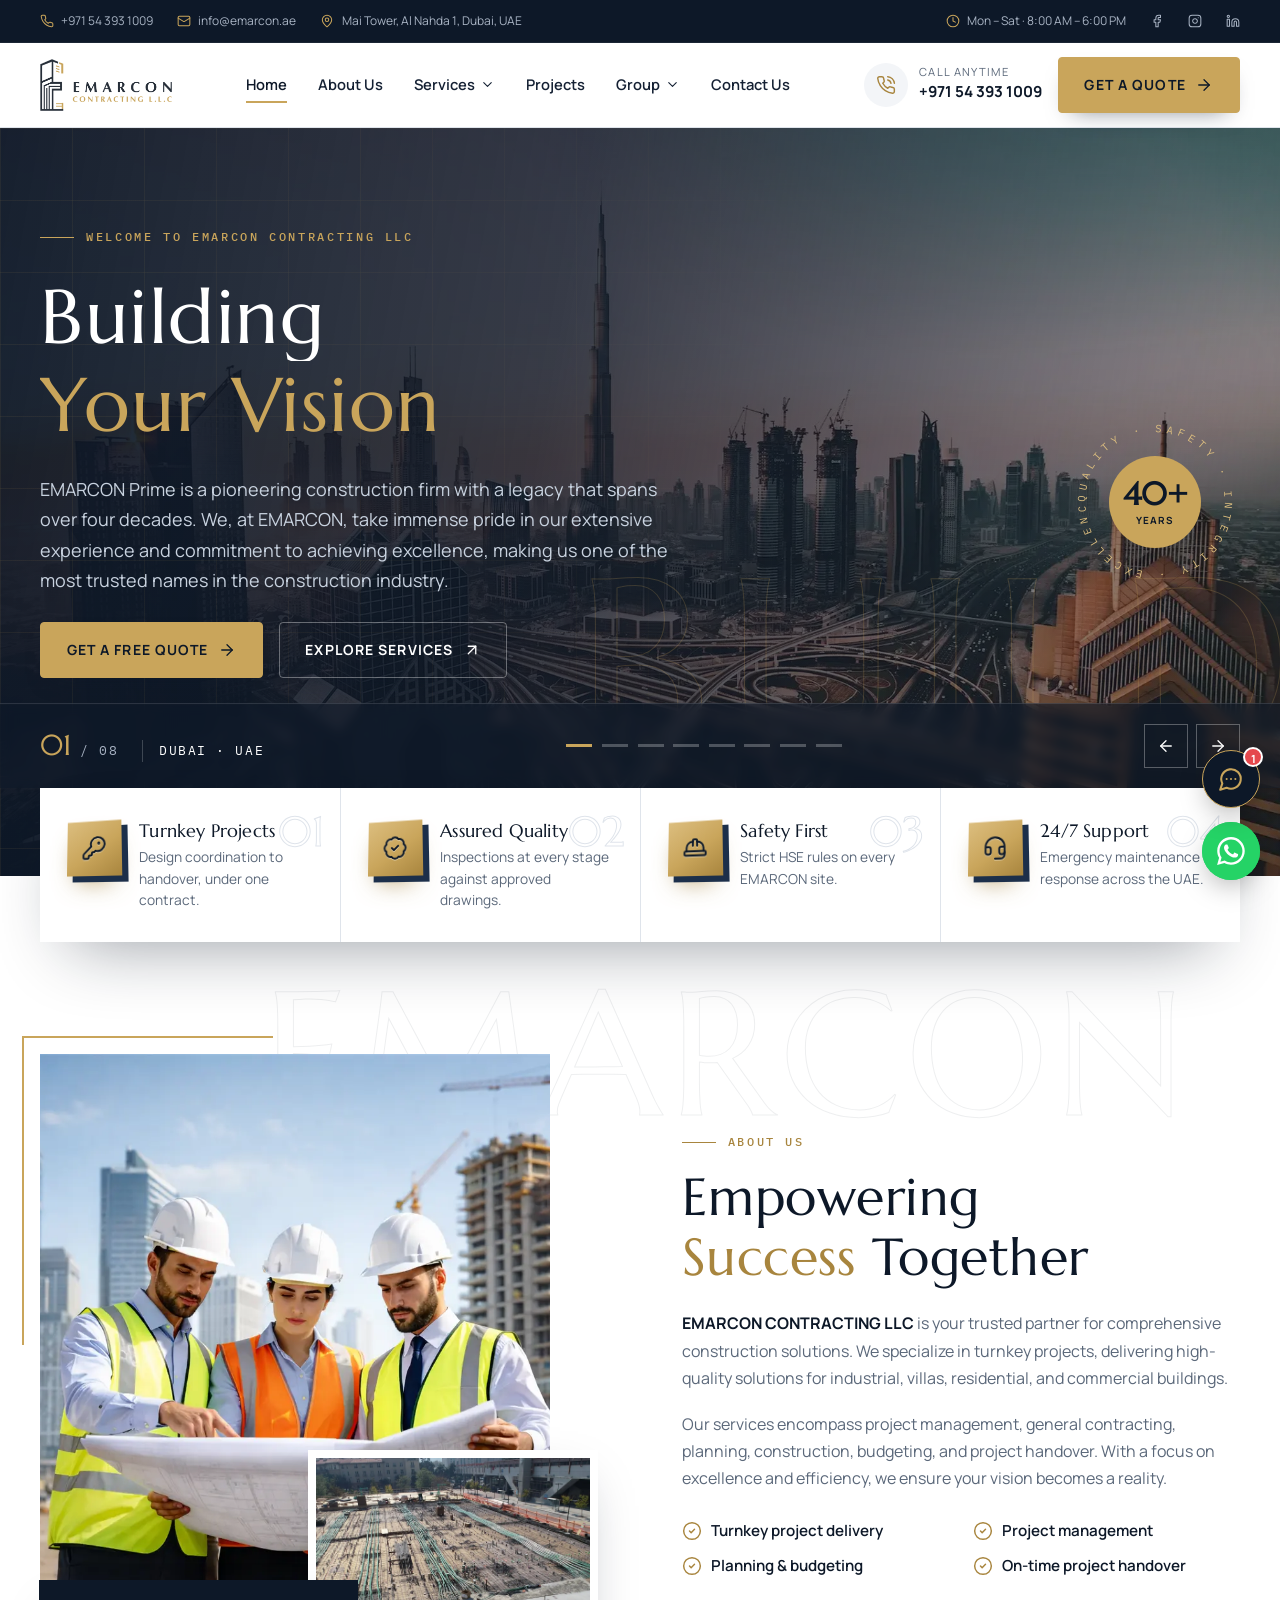
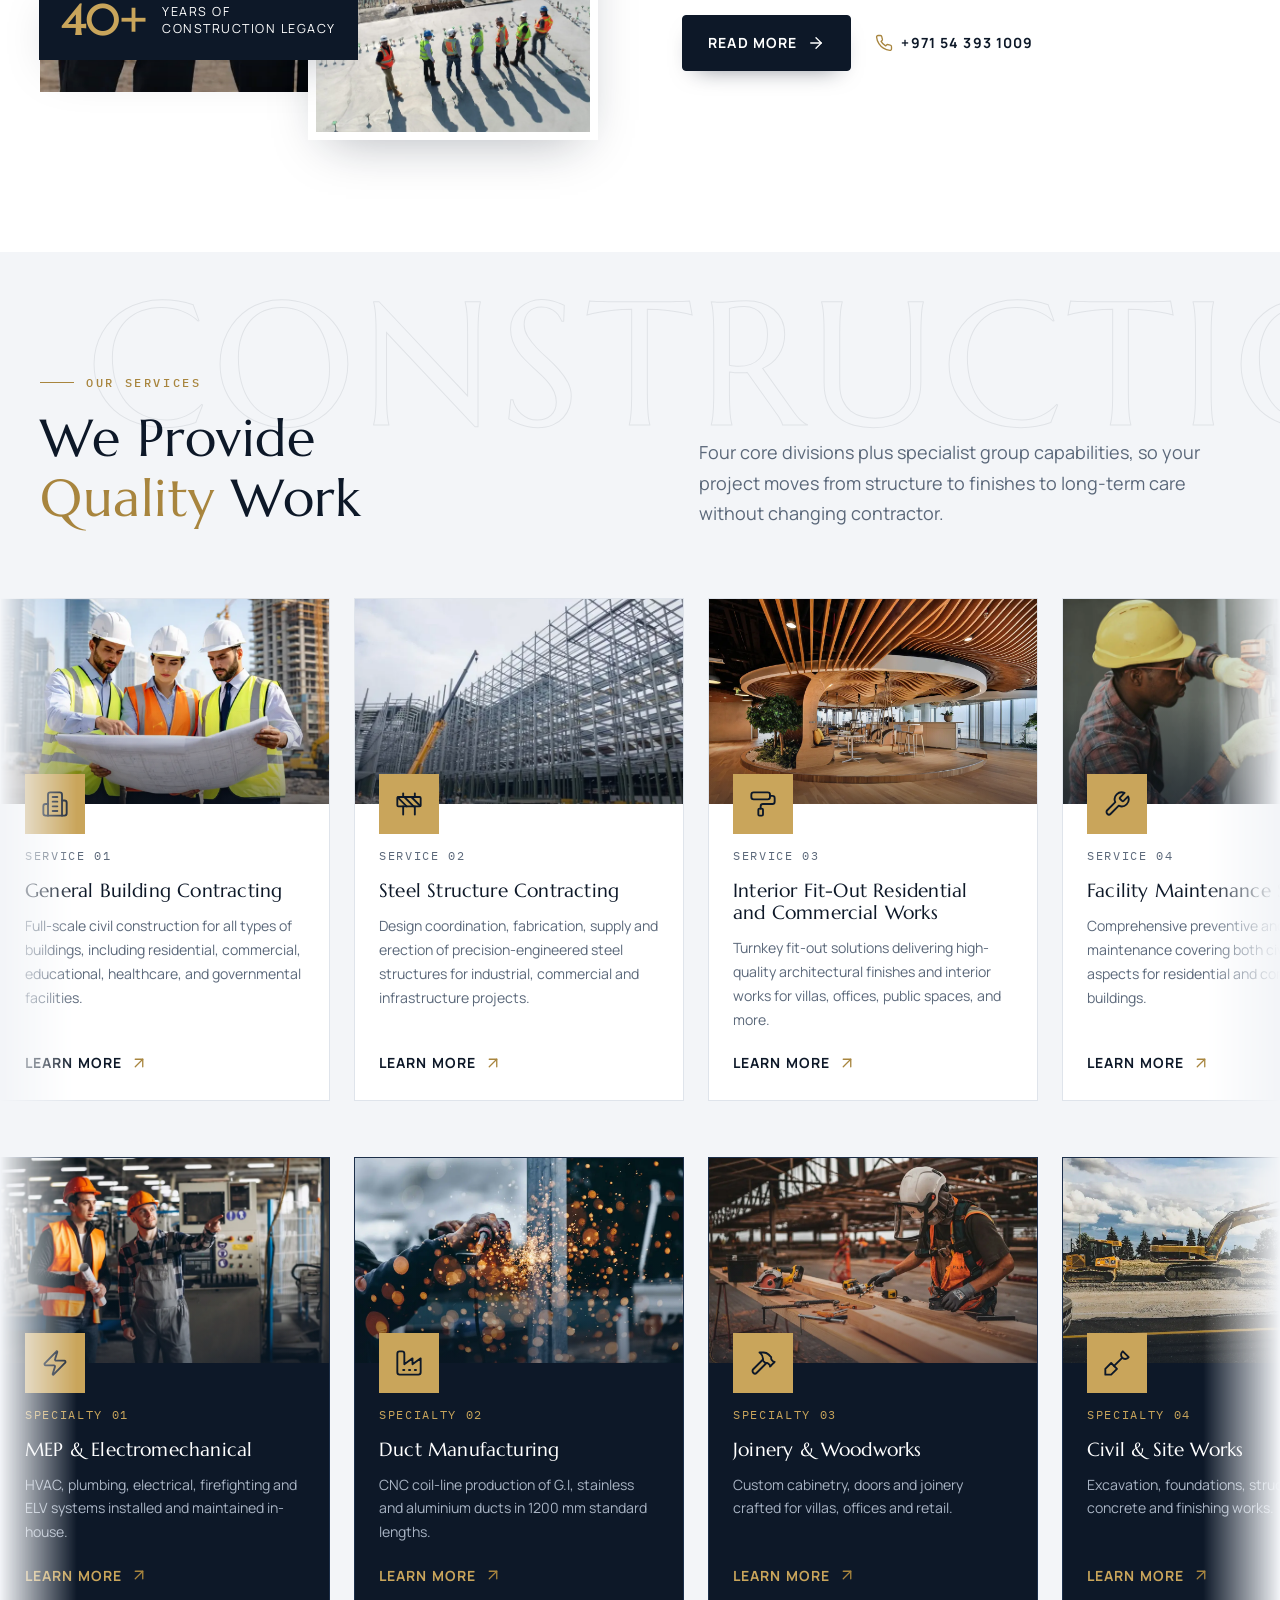
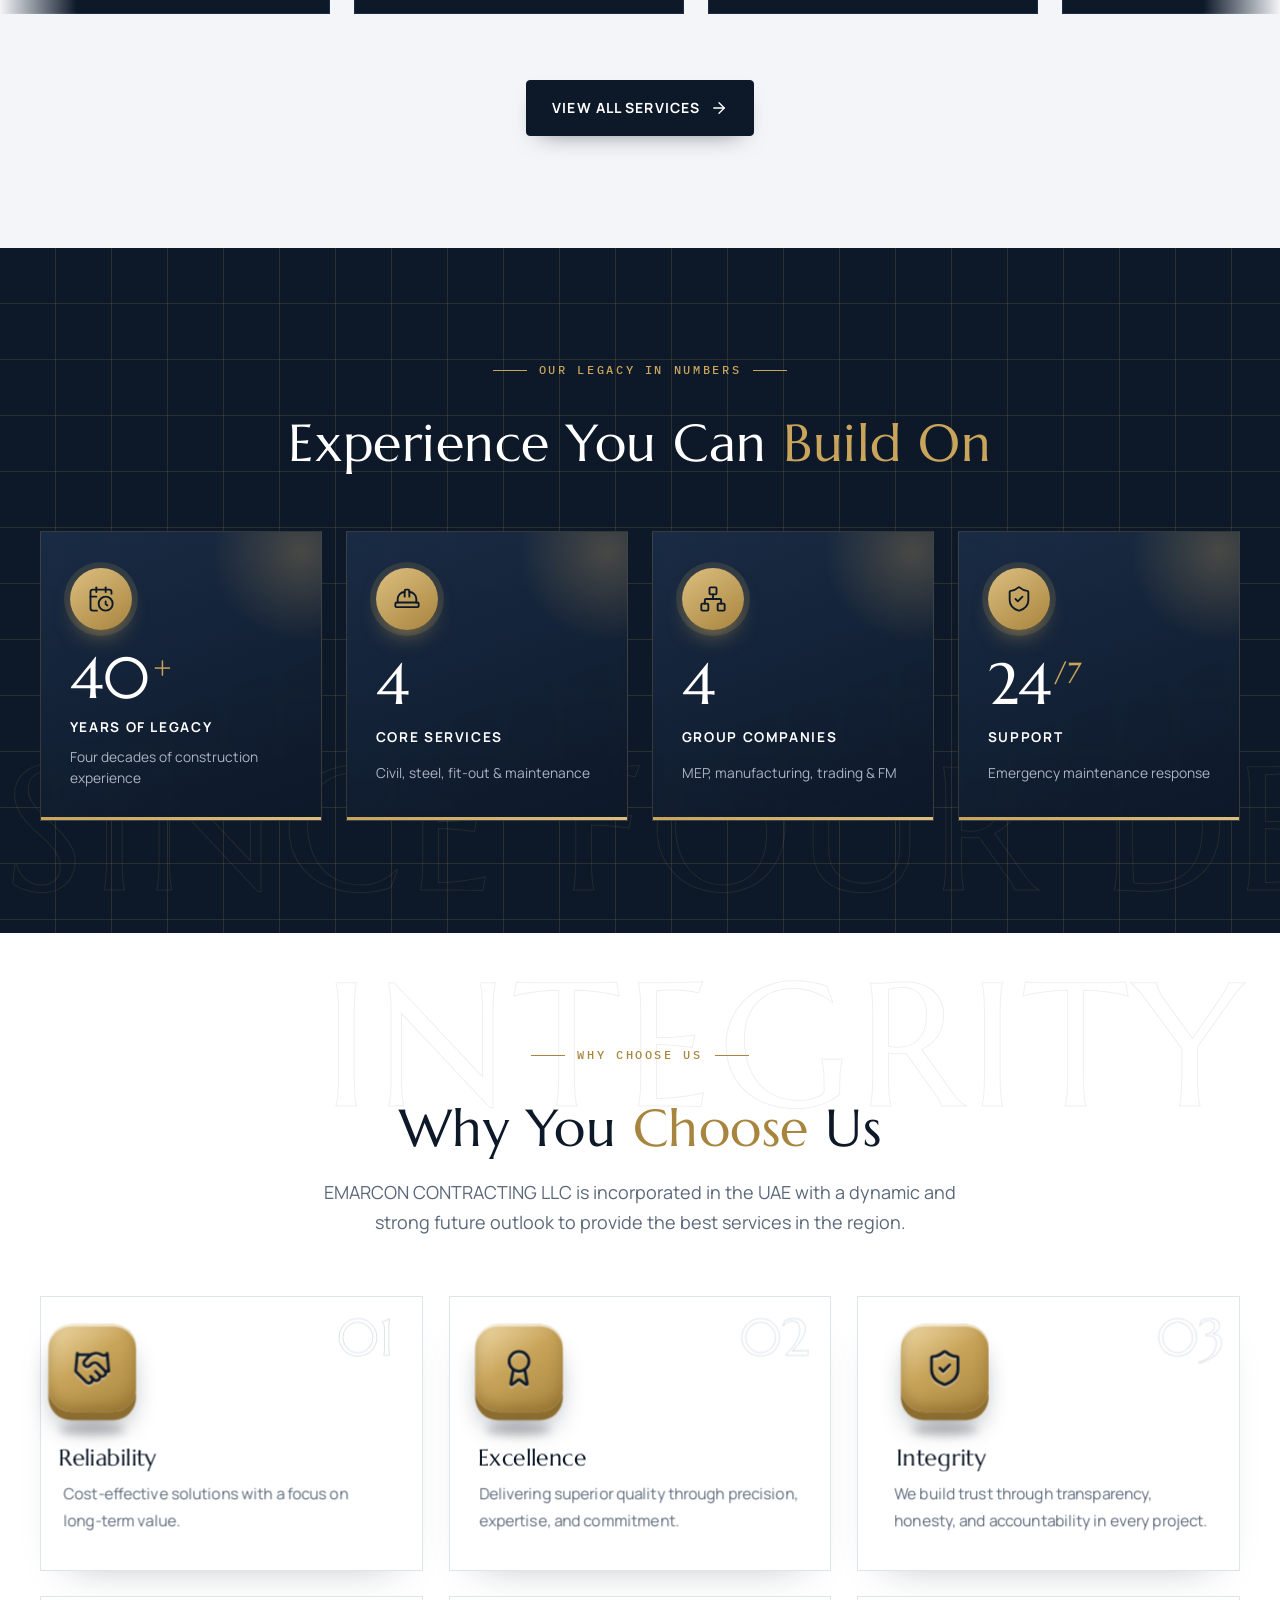
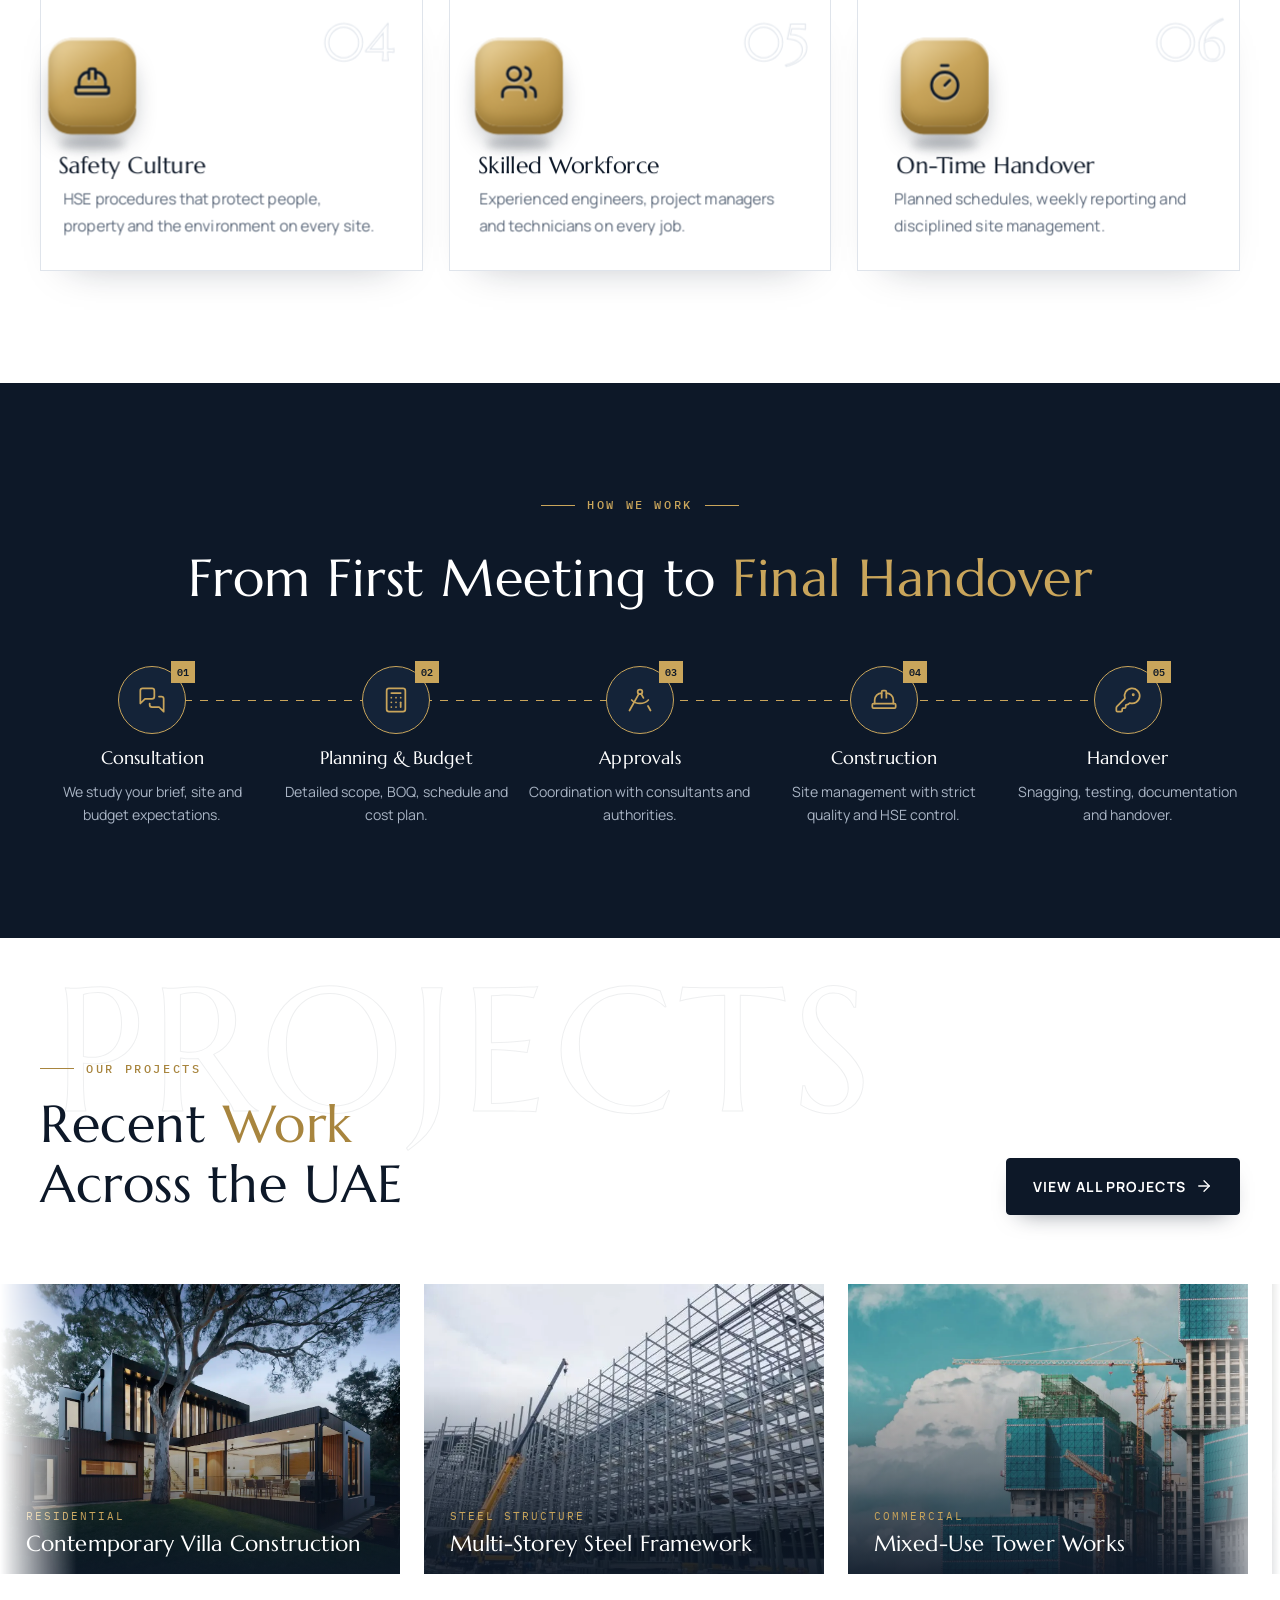
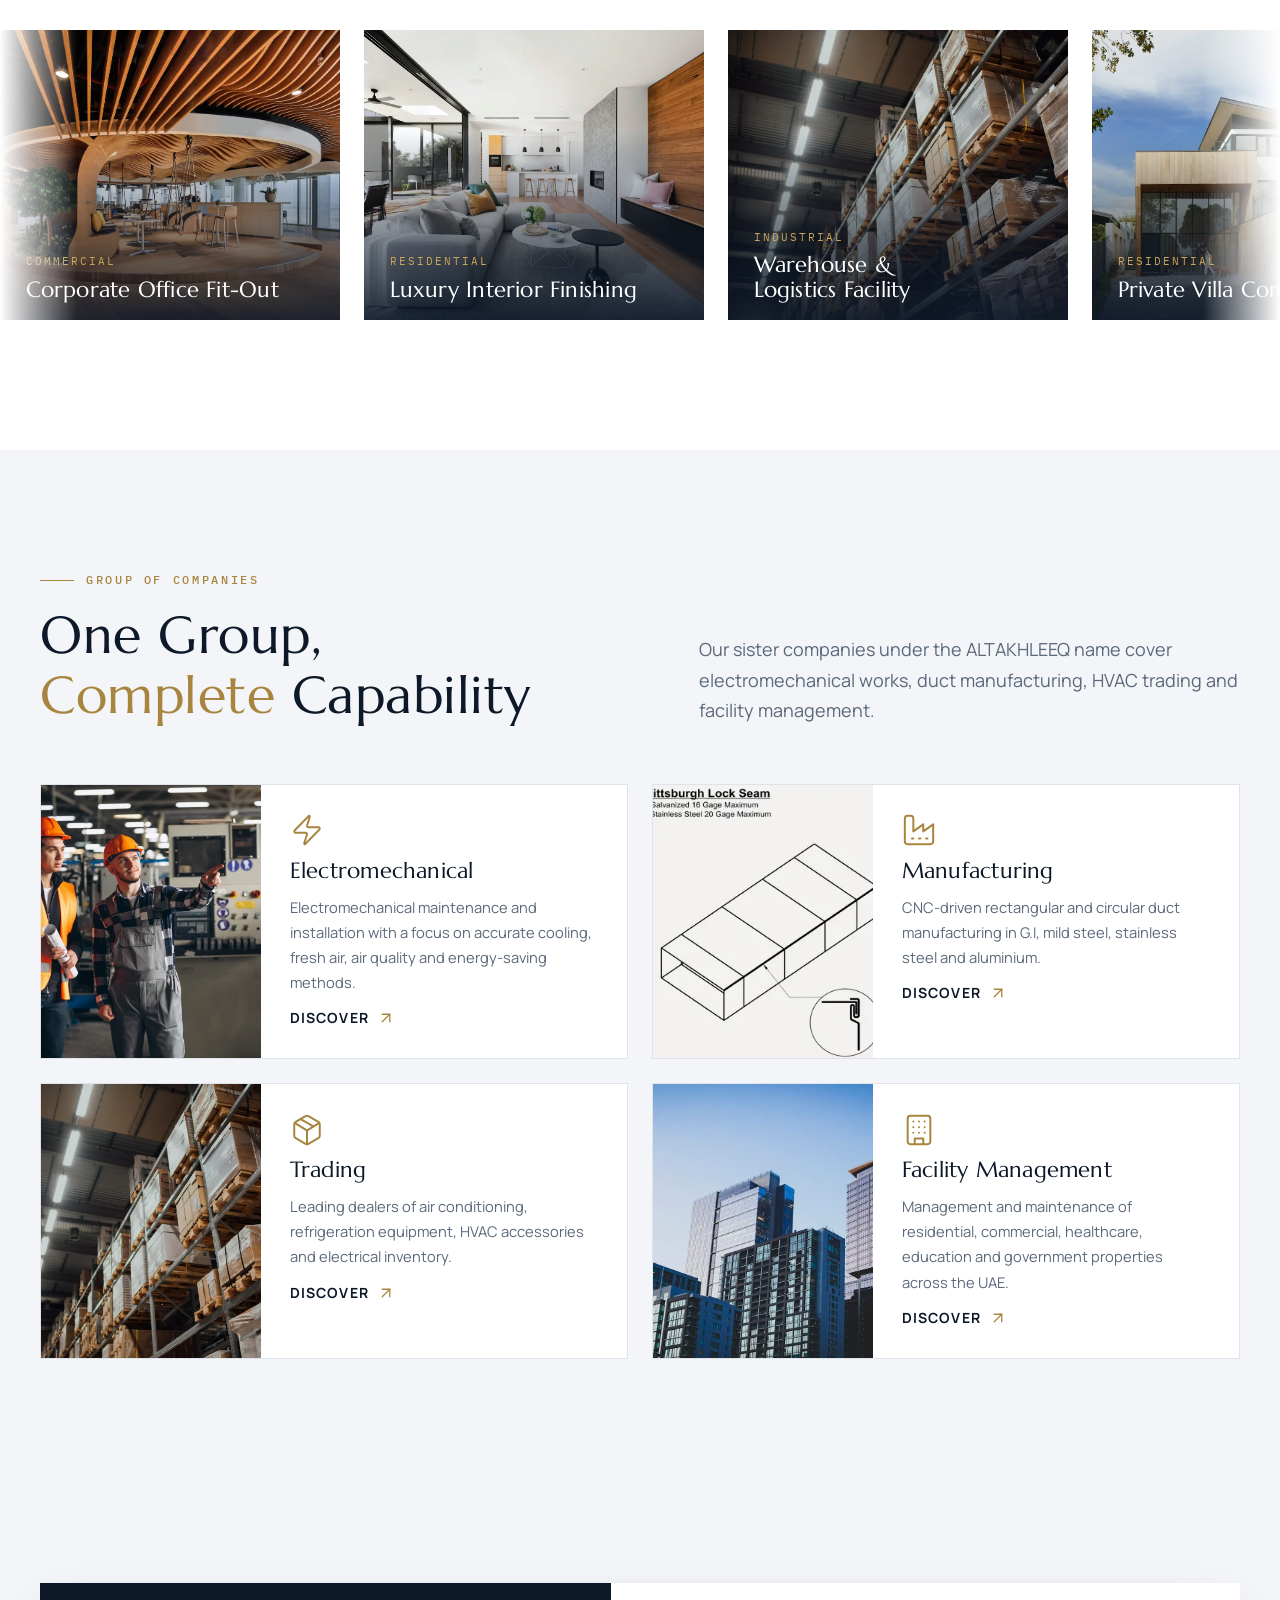
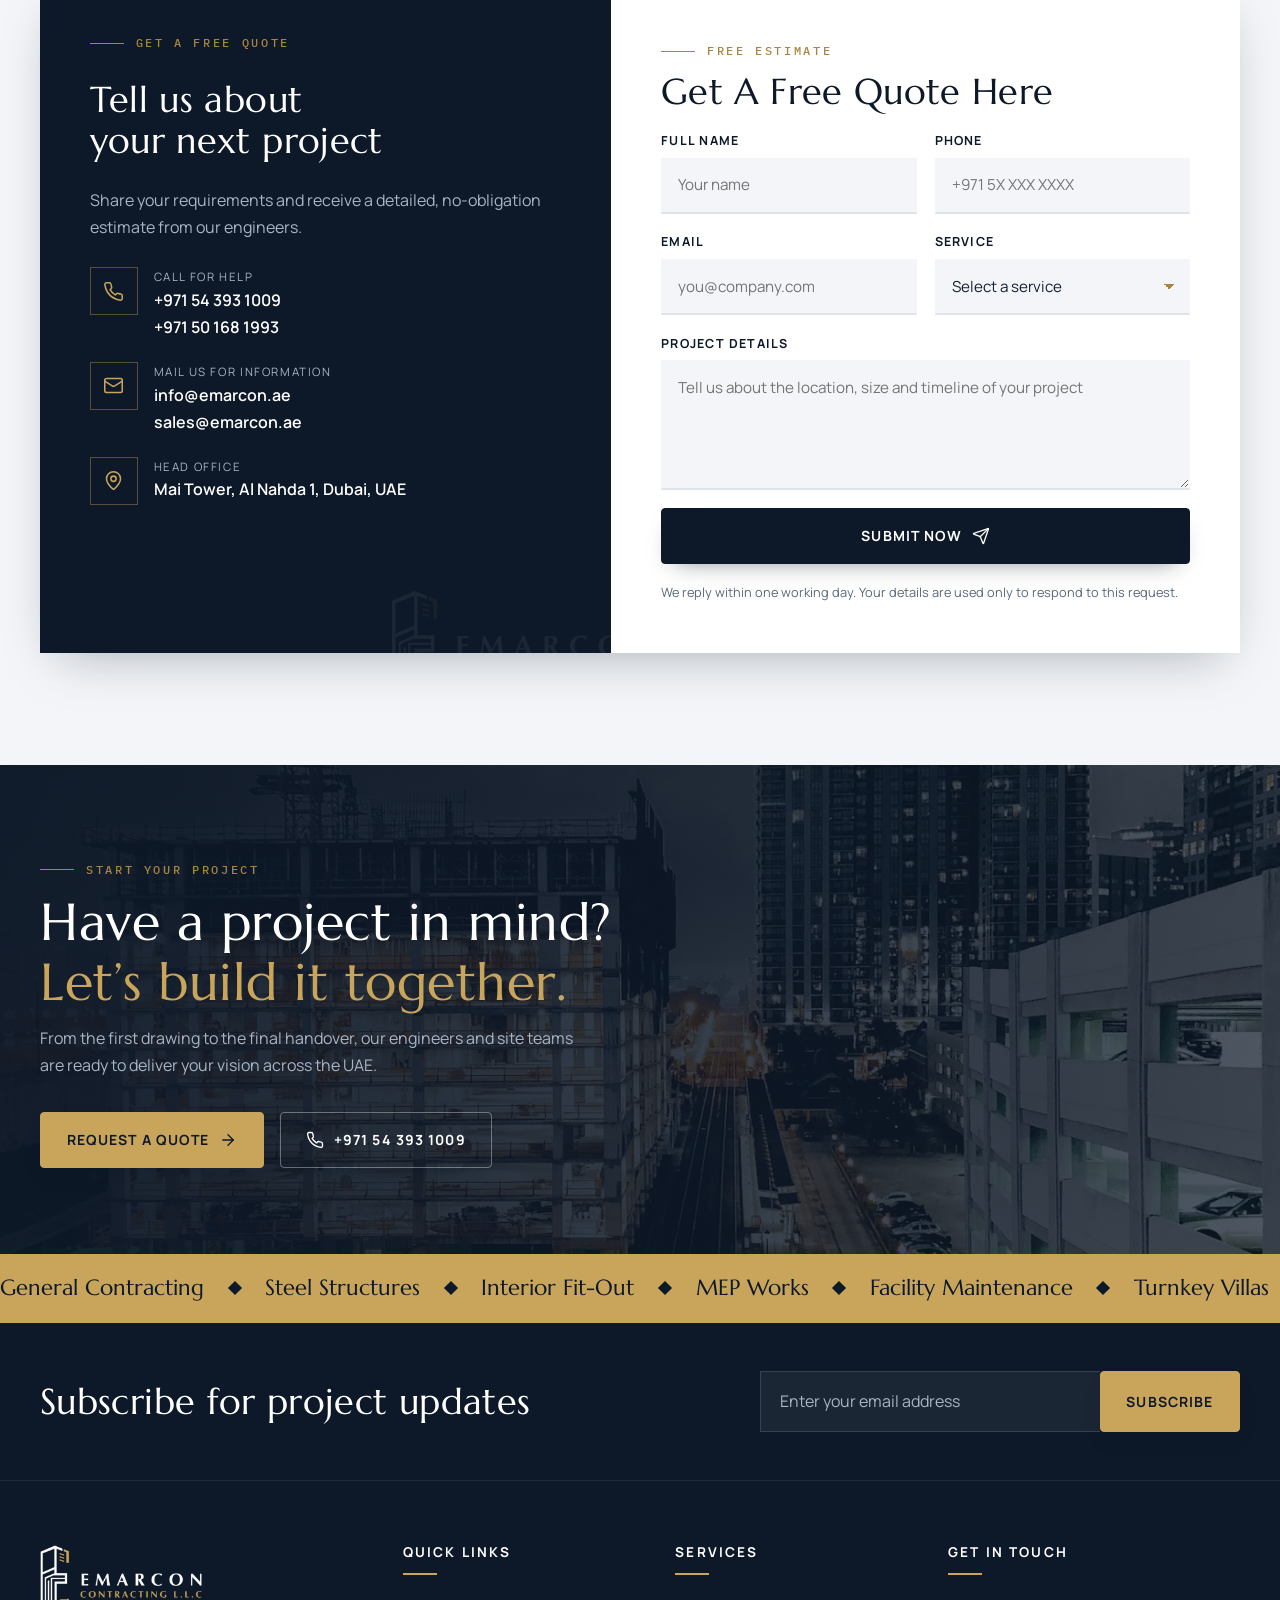
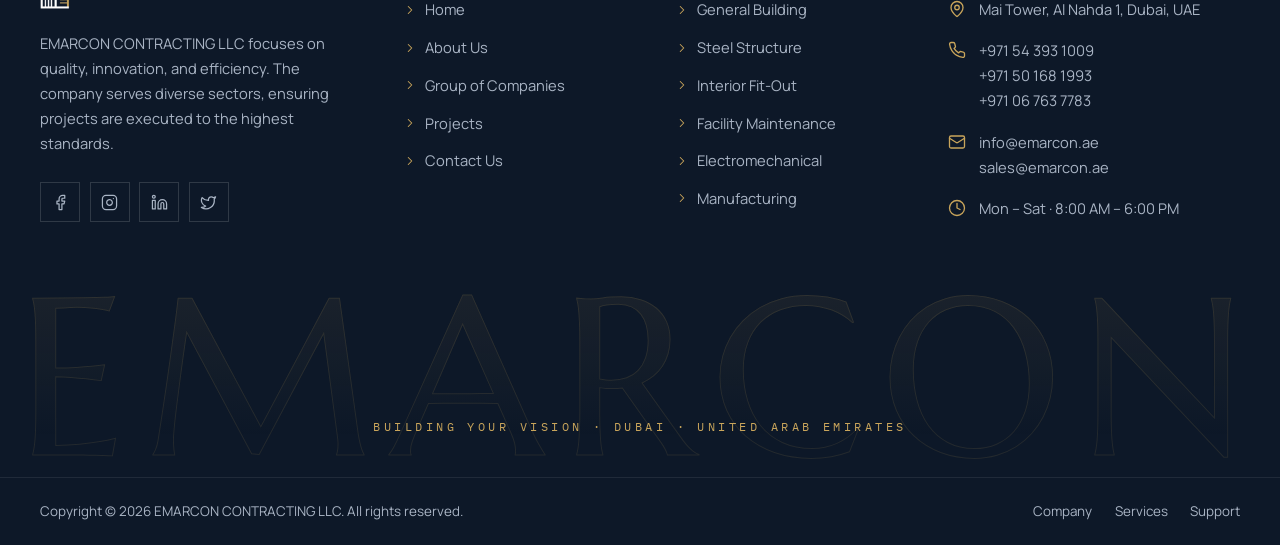
==== commit e42ea9f1: "Enhance home: fast 8-slide hero, feature strip, 2-row service/project sliders, 3D why-cards, stats c" ====
--- a/index.html
+++ b/index.html
@@ -21,19 +21,16 @@
 <div id="site-header"></div>
 <main id="main">
 <section class="hero">
-  <div class="hero__slides">
-    <div class="hero__slide is-active"><img src="assets/img/dubai-skyline.webp" alt="Dubai skyline at dusk"></div>
-    <div class="hero__slide"><img src="assets/img/cranes-tower.webp" alt="Tower cranes over a building under construction"></div>
-    <div class="hero__slide"><img src="assets/img/site-team.webp" alt="Engineers inspecting a construction site"></div>
-  </div>
+  <div class="hero__slides"><div class="hero__slide is-active" data-caption="Dubai · UAE"><img src="assets/img/dubai-skyline.webp" alt="Dubai skyline at dusk" fetchpriority="high"></div><div class="hero__slide" data-caption="General Contracting"><img src="assets/img/hero-construction.webp" alt="Tower cranes over a high-rise under construction" loading="lazy"></div><div class="hero__slide" data-caption="Villas &amp; Residential"><img src="assets/img/hero-villa.webp" alt="Modern luxury villa with pool" loading="lazy"></div><div class="hero__slide" data-caption="Project Management"><img src="assets/img/hero-engineers.webp" alt="Engineers reviewing progress on site" loading="lazy"></div><div class="hero__slide" data-caption="Steel Structures"><img src="assets/img/steel-structure.webp" alt="Steel structure erection" loading="lazy"></div><div class="hero__slide" data-caption="Commercial Towers"><img src="assets/img/hero-burj.webp" alt="Burj Khalifa and downtown Dubai" loading="lazy"></div><div class="hero__slide" data-caption="Interior Fit-Out"><img src="assets/img/fitout-office.webp" alt="Premium office interior fit-out" loading="lazy"></div><div class="hero__slide" data-caption="Infrastructure"><img src="assets/img/hero-cranes-dusk.webp" alt="Cranes against the evening sky" loading="lazy"></div></div>
   <div class="hero__grid"></div>
+  <span class="hero__bgword" aria-hidden="true">BUILD</span>
   <div class="wrap">
     <div class="hero__content">
       <span class="eyebrow">Welcome to EMARCON Contracting LLC</span>
       <h1><span class="line"><span>Building</span></span><span class="line"><span class="gold">Your Vision</span></span></h1>
       <p class="hero__text">EMARCON Prime is a pioneering construction firm with a legacy that spans over four decades. We, at EMARCON, take immense pride in our extensive experience and commitment to achieving excellence, making us one of the most trusted names in the construction industry.</p>
       <div class="hero__actions">
-        <button class="btn" data-open-quote type="button">Get a Free Quote <i data-lucide="arrow-right"></i></button>
+        <button class="btn btn--shine" data-open-quote type="button">Get a Free Quote <i data-lucide="arrow-right"></i></button>
         <a class="btn btn--ghost" href="services.html">Explore Services <i data-lucide="arrow-up-right"></i></a>
       </div>
     </div>
@@ -43,14 +40,15 @@
     <div class="core"><div><strong>40+</strong><small>Years</small></div></div>
   </div>
   <div class="hero__meta"><div class="wrap">
-    <div class="hero__coords"><span><b>HQ</b> Al Nahda · Dubai · UAE</span><span><b>N</b> 25.29° &nbsp;<b>E</b> 55.37°</span><span><b>SECTORS</b> Residential · Commercial · Industrial</span></div>
+    <div class="hero__count"><b class="hero__cur">01</b><span>/ 08</span><em class="hero__cap">Dubai · UAE</em></div>
     <div class="hero__dots" aria-label="Slides"></div>
+    <div class="hero__arrows"><button type="button" class="hero__prev" aria-label="Previous slide"><i data-lucide="arrow-left"></i></button><button type="button" class="hero__next" aria-label="Next slide"><i data-lucide="arrow-right"></i></button></div>
   </div></div>
 </section>
-
-<div class="marquee" aria-label="Sectors we serve"><div class="marquee__track"><span class="marquee__item"><i data-lucide="house"></i>Villas</span><span class="marquee__item"><i data-lucide="building"></i>Residential</span><span class="marquee__item"><i data-lucide="building-2"></i>Commercial</span><span class="marquee__item"><i data-lucide="factory"></i>Industrial</span><span class="marquee__item"><i data-lucide="hospital"></i>Healthcare</span><span class="marquee__item"><i data-lucide="school"></i>Educational</span><span class="marquee__item"><i data-lucide="landmark"></i>Governmental</span><span class="marquee__item"><i data-lucide="hotel"></i>Hospitality</span><span class="marquee__item"><i data-lucide="warehouse"></i>Warehousing</span><span class="marquee__item"><i data-lucide="store"></i>Retail</span><span class="marquee__item"><i data-lucide="house"></i>Villas</span><span class="marquee__item"><i data-lucide="building"></i>Residential</span><span class="marquee__item"><i data-lucide="building-2"></i>Commercial</span><span class="marquee__item"><i data-lucide="factory"></i>Industrial</span><span class="marquee__item"><i data-lucide="hospital"></i>Healthcare</span><span class="marquee__item"><i data-lucide="school"></i>Educational</span><span class="marquee__item"><i data-lucide="landmark"></i>Governmental</span><span class="marquee__item"><i data-lucide="hotel"></i>Hospitality</span><span class="marquee__item"><i data-lucide="warehouse"></i>Warehousing</span><span class="marquee__item"><i data-lucide="store"></i>Retail</span></div></div>
+<section class="fstrip-sec"><div class="wrap"><div class="fstrip"><div class="fbox reveal" style="--d:0.00s"><span class="fbox__no">01</span><span class="cube"><i data-lucide="key-round"></i></span><div><h3>Turnkey Projects</h3><p>Design coordination to handover, under one contract.</p></div></div><div class="fbox reveal" style="--d:0.12s"><span class="fbox__no">02</span><span class="cube"><i data-lucide="badge-check"></i></span><div><h3>Assured Quality</h3><p>Inspections at every stage against approved drawings.</p></div></div><div class="fbox reveal" style="--d:0.24s"><span class="fbox__no">03</span><span class="cube"><i data-lucide="hard-hat"></i></span><div><h3>Safety First</h3><p>Strict HSE rules on every EMARCON site.</p></div></div><div class="fbox reveal" style="--d:0.36s"><span class="fbox__no">04</span><span class="cube"><i data-lucide="headset"></i></span><div><h3>24/7 Support</h3><p>Emergency maintenance response across the UAE.</p></div></div></div></div></section>
 
 <section class="section">
+  <span class="bg-word bg-word--right" aria-hidden="true">EMARCON</span>
   <div class="wrap split">
     <div class="media-stack reveal--left reveal">
       <span class="media-stack__frame"></span>
@@ -79,73 +77,165 @@
   </div>
 </section>
 
-<section class="section section--paper">
+<section class="section section--paper section--mq">
+  <span class="bg-word" aria-hidden="true">CONSTRUCTION</span>
   <div class="wrap">
     <div class="section-head section-head--split">
       <div class="reveal"><span class="eyebrow">Our services</span><h2 class="h-section">We Provide <em>Quality</em> Work</h2></div>
-      <div class="reveal" style="--d:.1s"><p class="lead">Four specialist divisions under one roof, so your project moves from structure to finishes to long-term care without changing contractor.</p></div>
-    </div>
-    <div class="services-grid">
-    <article class="s-card reveal" style="--d:0.0s">
-      <div class="s-card__img"><img src="assets/img/general-contracting.webp" alt="General Building Contracting" loading="lazy"></div>
-      <div class="s-card__body">
-        <span class="s-card__icon"><i data-lucide="building-2"></i></span>
-        <span class="s-card__no">SERVICE 01</span>
-        <h3>General Building Contracting</h3>
-        <p>Full-scale civil construction for all types of buildings, including residential, commercial, educational, healthcare, and governmental facilities.</p>
-        <a class="link-arrow" href="general-building-contracting.html">Learn more <i data-lucide="arrow-up-right"></i></a>
-      </div>
-    </article>
-    <article class="s-card reveal" style="--d:0.1s">
-      <div class="s-card__img"><img src="assets/img/steel-structure.webp" alt="Steel Structure Contracting" loading="lazy"></div>
-      <div class="s-card__body">
-        <span class="s-card__icon"><i data-lucide="construction"></i></span>
-        <span class="s-card__no">SERVICE 02</span>
-        <h3>Steel Structure Contracting</h3>
-        <p>Design coordination, fabrication, supply and erection of precision-engineered steel structures for industrial, commercial and infrastructure projects.</p>
-        <a class="link-arrow" href="steel-structure-contracting.html">Learn more <i data-lucide="arrow-up-right"></i></a>
-      </div>
-    </article>
-    <article class="s-card reveal" style="--d:0.2s">
-      <div class="s-card__img"><img src="assets/img/fitout-office.webp" alt="Interior Fit-Out Residential and Commercial Works" loading="lazy"></div>
-      <div class="s-card__body">
-        <span class="s-card__icon"><i data-lucide="paint-roller"></i></span>
-        <span class="s-card__no">SERVICE 03</span>
-        <h3>Interior Fit-Out Residential and Commercial Works</h3>
-        <p>Turnkey fit-out solutions delivering high-quality architectural finishes and interior works for villas, offices, public spaces, and more.</p>
-        <a class="link-arrow" href="interior-fit-out.html">Learn more <i data-lucide="arrow-up-right"></i></a>
-      </div>
-    </article>
-    <article class="s-card reveal" style="--d:0.3s">
-      <div class="s-card__img"><img src="assets/img/electrician.webp" alt="Facility Maintenance Services" loading="lazy"></div>
-      <div class="s-card__body">
-        <span class="s-card__icon"><i data-lucide="wrench"></i></span>
-        <span class="s-card__no">SERVICE 04</span>
-        <h3>Facility Maintenance Services</h3>
-        <p>Comprehensive preventive and corrective maintenance covering both civil and MEP aspects for residential and commercial buildings.</p>
-        <a class="link-arrow" href="facility-maintenance.html">Learn more <i data-lucide="arrow-up-right"></i></a>
-      </div>
-    </article></div>
-    <div style="text-align:center;margin-top:3rem" class="reveal"><a class="btn btn--dark" href="services.html">View all services <i data-lucide="arrow-right"></i></a></div>
-  </div>
-</section>
-
-<section class="section blueprint">
-  <div class="wrap"><div class="stats"><div class="stat reveal" style="--d:0.0s"><i data-lucide="calendar-clock"></i><div class="stat__num" data-count="40">40<sup>+</sup></div><div class="stat__label">Years of legacy</div></div><div class="stat reveal" style="--d:0.1s"><i data-lucide="hard-hat"></i><div class="stat__num" data-count="4">4<sup></sup></div><div class="stat__label">Core contracting services</div></div><div class="stat reveal" style="--d:0.2s"><i data-lucide="network"></i><div class="stat__num" data-count="4">4<sup></sup></div><div class="stat__label">Group companies</div></div><div class="stat reveal" style="--d:0.3s"><i data-lucide="shield-check"></i><div class="stat__num" data-count="24">24<sup>/7</sup></div><div class="stat__label">Maintenance support</div></div></div></div>
-</section>
-
-<section class="section">
+      <div class="reveal" style="--d:.1s"><p class="lead">Four core divisions plus specialist group capabilities, so your project moves from structure to finishes to long-term care without changing contractor.</p></div>
+    </div>
+  </div>
+  <div class="mq-rows"><div class="mq mq--left" style="--speed:46s"><div class="mq__track"><div class="mq__set"><article class="s-card s-card--mq">
+      <div class="s-card__img"><img src="assets/img/general-contracting.webp" alt="" loading="lazy"></div>
+      <div class="s-card__body"><span class="s-card__icon"><i data-lucide="building-2"></i></span>
+        <span class="s-card__no">SERVICE 01</span><h3>General Building Contracting</h3><p>Full-scale civil construction for all types of buildings, including residential, commercial, educational, healthcare, and governmental facilities.</p>
+        <a class="link-arrow" href="general-building-contracting.html">Learn more <i data-lucide="arrow-up-right"></i></a></div></article><article class="s-card s-card--mq">
+      <div class="s-card__img"><img src="assets/img/steel-structure.webp" alt="" loading="lazy"></div>
+      <div class="s-card__body"><span class="s-card__icon"><i data-lucide="construction"></i></span>
+        <span class="s-card__no">SERVICE 02</span><h3>Steel Structure Contracting</h3><p>Design coordination, fabrication, supply and erection of precision-engineered steel structures for industrial, commercial and infrastructure projects.</p>
+        <a class="link-arrow" href="steel-structure-contracting.html">Learn more <i data-lucide="arrow-up-right"></i></a></div></article><article class="s-card s-card--mq">
+      <div class="s-card__img"><img src="assets/img/fitout-office.webp" alt="" loading="lazy"></div>
+      <div class="s-card__body"><span class="s-card__icon"><i data-lucide="paint-roller"></i></span>
+        <span class="s-card__no">SERVICE 03</span><h3>Interior Fit-Out Residential and Commercial Works</h3><p>Turnkey fit-out solutions delivering high-quality architectural finishes and interior works for villas, offices, public spaces, and more.</p>
+        <a class="link-arrow" href="interior-fit-out.html">Learn more <i data-lucide="arrow-up-right"></i></a></div></article><article class="s-card s-card--mq">
+      <div class="s-card__img"><img src="assets/img/electrician.webp" alt="" loading="lazy"></div>
+      <div class="s-card__body"><span class="s-card__icon"><i data-lucide="wrench"></i></span>
+        <span class="s-card__no">SERVICE 04</span><h3>Facility Maintenance Services</h3><p>Comprehensive preventive and corrective maintenance covering both civil and MEP aspects for residential and commercial buildings.</p>
+        <a class="link-arrow" href="facility-maintenance.html">Learn more <i data-lucide="arrow-up-right"></i></a></div></article><article class="s-card s-card--mq">
+      <div class="s-card__img"><img src="assets/img/general-contracting.webp" alt="" loading="lazy"></div>
+      <div class="s-card__body"><span class="s-card__icon"><i data-lucide="building-2"></i></span>
+        <span class="s-card__no">SERVICE 01</span><h3>General Building Contracting</h3><p>Full-scale civil construction for all types of buildings, including residential, commercial, educational, healthcare, and governmental facilities.</p>
+        <a class="link-arrow" href="general-building-contracting.html">Learn more <i data-lucide="arrow-up-right"></i></a></div></article><article class="s-card s-card--mq">
+      <div class="s-card__img"><img src="assets/img/steel-structure.webp" alt="" loading="lazy"></div>
+      <div class="s-card__body"><span class="s-card__icon"><i data-lucide="construction"></i></span>
+        <span class="s-card__no">SERVICE 02</span><h3>Steel Structure Contracting</h3><p>Design coordination, fabrication, supply and erection of precision-engineered steel structures for industrial, commercial and infrastructure projects.</p>
+        <a class="link-arrow" href="steel-structure-contracting.html">Learn more <i data-lucide="arrow-up-right"></i></a></div></article><article class="s-card s-card--mq">
+      <div class="s-card__img"><img src="assets/img/fitout-office.webp" alt="" loading="lazy"></div>
+      <div class="s-card__body"><span class="s-card__icon"><i data-lucide="paint-roller"></i></span>
+        <span class="s-card__no">SERVICE 03</span><h3>Interior Fit-Out Residential and Commercial Works</h3><p>Turnkey fit-out solutions delivering high-quality architectural finishes and interior works for villas, offices, public spaces, and more.</p>
+        <a class="link-arrow" href="interior-fit-out.html">Learn more <i data-lucide="arrow-up-right"></i></a></div></article><article class="s-card s-card--mq">
+      <div class="s-card__img"><img src="assets/img/electrician.webp" alt="" loading="lazy"></div>
+      <div class="s-card__body"><span class="s-card__icon"><i data-lucide="wrench"></i></span>
+        <span class="s-card__no">SERVICE 04</span><h3>Facility Maintenance Services</h3><p>Comprehensive preventive and corrective maintenance covering both civil and MEP aspects for residential and commercial buildings.</p>
+        <a class="link-arrow" href="facility-maintenance.html">Learn more <i data-lucide="arrow-up-right"></i></a></div></article></div><div class="mq__set" aria-hidden="true"><article class="s-card s-card--mq">
+      <div class="s-card__img"><img src="assets/img/general-contracting.webp" alt="" loading="lazy"></div>
+      <div class="s-card__body"><span class="s-card__icon"><i data-lucide="building-2"></i></span>
+        <span class="s-card__no">SERVICE 01</span><h3>General Building Contracting</h3><p>Full-scale civil construction for all types of buildings, including residential, commercial, educational, healthcare, and governmental facilities.</p>
+        <a class="link-arrow" href="general-building-contracting.html">Learn more <i data-lucide="arrow-up-right"></i></a></div></article><article class="s-card s-card--mq">
+      <div class="s-card__img"><img src="assets/img/steel-structure.webp" alt="" loading="lazy"></div>
+      <div class="s-card__body"><span class="s-card__icon"><i data-lucide="construction"></i></span>
+        <span class="s-card__no">SERVICE 02</span><h3>Steel Structure Contracting</h3><p>Design coordination, fabrication, supply and erection of precision-engineered steel structures for industrial, commercial and infrastructure projects.</p>
+        <a class="link-arrow" href="steel-structure-contracting.html">Learn more <i data-lucide="arrow-up-right"></i></a></div></article><article class="s-card s-card--mq">
+      <div class="s-card__img"><img src="assets/img/fitout-office.webp" alt="" loading="lazy"></div>
+      <div class="s-card__body"><span class="s-card__icon"><i data-lucide="paint-roller"></i></span>
+        <span class="s-card__no">SERVICE 03</span><h3>Interior Fit-Out Residential and Commercial Works</h3><p>Turnkey fit-out solutions delivering high-quality architectural finishes and interior works for villas, offices, public spaces, and more.</p>
+        <a class="link-arrow" href="interior-fit-out.html">Learn more <i data-lucide="arrow-up-right"></i></a></div></article><article class="s-card s-card--mq">
+      <div class="s-card__img"><img src="assets/img/electrician.webp" alt="" loading="lazy"></div>
+      <div class="s-card__body"><span class="s-card__icon"><i data-lucide="wrench"></i></span>
+        <span class="s-card__no">SERVICE 04</span><h3>Facility Maintenance Services</h3><p>Comprehensive preventive and corrective maintenance covering both civil and MEP aspects for residential and commercial buildings.</p>
+        <a class="link-arrow" href="facility-maintenance.html">Learn more <i data-lucide="arrow-up-right"></i></a></div></article><article class="s-card s-card--mq">
+      <div class="s-card__img"><img src="assets/img/general-contracting.webp" alt="" loading="lazy"></div>
+      <div class="s-card__body"><span class="s-card__icon"><i data-lucide="building-2"></i></span>
+        <span class="s-card__no">SERVICE 01</span><h3>General Building Contracting</h3><p>Full-scale civil construction for all types of buildings, including residential, commercial, educational, healthcare, and governmental facilities.</p>
+        <a class="link-arrow" href="general-building-contracting.html">Learn more <i data-lucide="arrow-up-right"></i></a></div></article><article class="s-card s-card--mq">
+      <div class="s-card__img"><img src="assets/img/steel-structure.webp" alt="" loading="lazy"></div>
+      <div class="s-card__body"><span class="s-card__icon"><i data-lucide="construction"></i></span>
+        <span class="s-card__no">SERVICE 02</span><h3>Steel Structure Contracting</h3><p>Design coordination, fabrication, supply and erection of precision-engineered steel structures for industrial, commercial and infrastructure projects.</p>
+        <a class="link-arrow" href="steel-structure-contracting.html">Learn more <i data-lucide="arrow-up-right"></i></a></div></article><article class="s-card s-card--mq">
+      <div class="s-card__img"><img src="assets/img/fitout-office.webp" alt="" loading="lazy"></div>
+      <div class="s-card__body"><span class="s-card__icon"><i data-lucide="paint-roller"></i></span>
+        <span class="s-card__no">SERVICE 03</span><h3>Interior Fit-Out Residential and Commercial Works</h3><p>Turnkey fit-out solutions delivering high-quality architectural finishes and interior works for villas, offices, public spaces, and more.</p>
+        <a class="link-arrow" href="interior-fit-out.html">Learn more <i data-lucide="arrow-up-right"></i></a></div></article><article class="s-card s-card--mq">
+      <div class="s-card__img"><img src="assets/img/electrician.webp" alt="" loading="lazy"></div>
+      <div class="s-card__body"><span class="s-card__icon"><i data-lucide="wrench"></i></span>
+        <span class="s-card__no">SERVICE 04</span><h3>Facility Maintenance Services</h3><p>Comprehensive preventive and corrective maintenance covering both civil and MEP aspects for residential and commercial buildings.</p>
+        <a class="link-arrow" href="facility-maintenance.html">Learn more <i data-lucide="arrow-up-right"></i></a></div></article></div></div></div><div class="mq mq--right" style="--speed:52s"><div class="mq__track"><div class="mq__set"><article class="s-card s-card--mq">
+      <div class="s-card__img"><img src="assets/img/electromechanical.webp" alt="" loading="lazy"></div>
+      <div class="s-card__body"><span class="s-card__icon"><i data-lucide="zap"></i></span>
+        <span class="s-card__no">SPECIALTY 01</span><h3>MEP &amp; Electromechanical</h3><p>HVAC, plumbing, electrical, firefighting and ELV systems installed and maintained in-house.</p>
+        <a class="link-arrow" href="electro-mechanical.html">Learn more <i data-lucide="arrow-up-right"></i></a></div></article><article class="s-card s-card--mq">
+      <div class="s-card__img"><img src="assets/img/welding-sparks.webp" alt="" loading="lazy"></div>
+      <div class="s-card__body"><span class="s-card__icon"><i data-lucide="factory"></i></span>
+        <span class="s-card__no">SPECIALTY 02</span><h3>Duct Manufacturing</h3><p>CNC coil-line production of G.I, stainless and aluminium ducts in 1200 mm standard lengths.</p>
+        <a class="link-arrow" href="manufacturing.html">Learn more <i data-lucide="arrow-up-right"></i></a></div></article><article class="s-card s-card--mq">
+      <div class="s-card__img"><img src="assets/img/joinery.webp" alt="" loading="lazy"></div>
+      <div class="s-card__body"><span class="s-card__icon"><i data-lucide="hammer"></i></span>
+        <span class="s-card__no">SPECIALTY 03</span><h3>Joinery &amp; Woodworks</h3><p>Custom cabinetry, doors and joinery crafted for villas, offices and retail.</p>
+        <a class="link-arrow" href="interior-fit-out.html">Learn more <i data-lucide="arrow-up-right"></i></a></div></article><article class="s-card s-card--mq">
+      <div class="s-card__img"><img src="assets/img/excavator.webp" alt="" loading="lazy"></div>
+      <div class="s-card__body"><span class="s-card__icon"><i data-lucide="shovel"></i></span>
+        <span class="s-card__no">SPECIALTY 04</span><h3>Civil &amp; Site Works</h3><p>Excavation, foundations, structural concrete and finishing works.</p>
+        <a class="link-arrow" href="general-building-contracting.html">Learn more <i data-lucide="arrow-up-right"></i></a></div></article><article class="s-card s-card--mq">
+      <div class="s-card__img"><img src="assets/img/warehouse.webp" alt="" loading="lazy"></div>
+      <div class="s-card__body"><span class="s-card__icon"><i data-lucide="package"></i></span>
+        <span class="s-card__no">SPECIALTY 05</span><h3>HVAC &amp; Electrical Trading</h3><p>AC units, refrigeration parts, cables, trays and accessories from stock.</p>
+        <a class="link-arrow" href="trading.html">Learn more <i data-lucide="arrow-up-right"></i></a></div></article><article class="s-card s-card--mq">
+      <div class="s-card__img"><img src="assets/img/technician.webp" alt="" loading="lazy"></div>
+      <div class="s-card__body"><span class="s-card__icon"><i data-lucide="building"></i></span>
+        <span class="s-card__no">SPECIALTY 06</span><h3>Integrated FM</h3><p>Facility management for hospitals, schools, banks, hotels and offices.</p>
+        <a class="link-arrow" href="facility-management.html">Learn more <i data-lucide="arrow-up-right"></i></a></div></article></div><div class="mq__set" aria-hidden="true"><article class="s-card s-card--mq">
+      <div class="s-card__img"><img src="assets/img/electromechanical.webp" alt="" loading="lazy"></div>
+      <div class="s-card__body"><span class="s-card__icon"><i data-lucide="zap"></i></span>
+        <span class="s-card__no">SPECIALTY 01</span><h3>MEP &amp; Electromechanical</h3><p>HVAC, plumbing, electrical, firefighting and ELV systems installed and maintained in-house.</p>
+        <a class="link-arrow" href="electro-mechanical.html">Learn more <i data-lucide="arrow-up-right"></i></a></div></article><article class="s-card s-card--mq">
+      <div class="s-card__img"><img src="assets/img/welding-sparks.webp" alt="" loading="lazy"></div>
+      <div class="s-card__body"><span class="s-card__icon"><i data-lucide="factory"></i></span>
+        <span class="s-card__no">SPECIALTY 02</span><h3>Duct Manufacturing</h3><p>CNC coil-line production of G.I, stainless and aluminium ducts in 1200 mm standard lengths.</p>
+        <a class="link-arrow" href="manufacturing.html">Learn more <i data-lucide="arrow-up-right"></i></a></div></article><article class="s-card s-card--mq">
+      <div class="s-card__img"><img src="assets/img/joinery.webp" alt="" loading="lazy"></div>
+      <div class="s-card__body"><span class="s-card__icon"><i data-lucide="hammer"></i></span>
+        <span class="s-card__no">SPECIALTY 03</span><h3>Joinery &amp; Woodworks</h3><p>Custom cabinetry, doors and joinery crafted for villas, offices and retail.</p>
+        <a class="link-arrow" href="interior-fit-out.html">Learn more <i data-lucide="arrow-up-right"></i></a></div></article><article class="s-card s-card--mq">
+      <div class="s-card__img"><img src="assets/img/excavator.webp" alt="" loading="lazy"></div>
+      <div class="s-card__body"><span class="s-card__icon"><i data-lucide="shovel"></i></span>
+        <span class="s-card__no">SPECIALTY 04</span><h3>Civil &amp; Site Works</h3><p>Excavation, foundations, structural concrete and finishing works.</p>
+        <a class="link-arrow" href="general-building-contracting.html">Learn more <i data-lucide="arrow-up-right"></i></a></div></article><article class="s-card s-card--mq">
+      <div class="s-card__img"><img src="assets/img/warehouse.webp" alt="" loading="lazy"></div>
+      <div class="s-card__body"><span class="s-card__icon"><i data-lucide="package"></i></span>
+        <span class="s-card__no">SPECIALTY 05</span><h3>HVAC &amp; Electrical Trading</h3><p>AC units, refrigeration parts, cables, trays and accessories from stock.</p>
+        <a class="link-arrow" href="trading.html">Learn more <i data-lucide="arrow-up-right"></i></a></div></article><article class="s-card s-card--mq">
+      <div class="s-card__img"><img src="assets/img/technician.webp" alt="" loading="lazy"></div>
+      <div class="s-card__body"><span class="s-card__icon"><i data-lucide="building"></i></span>
+        <span class="s-card__no">SPECIALTY 06</span><h3>Integrated FM</h3><p>Facility management for hospitals, schools, banks, hotels and offices.</p>
+        <a class="link-arrow" href="facility-management.html">Learn more <i data-lucide="arrow-up-right"></i></a></div></article></div></div></div></div>
+  <div class="wrap" style="text-align:center;margin-top:3rem"><a class="btn btn--dark reveal" href="services.html">View all services <i data-lucide="arrow-right"></i></a></div>
+</section>
+
+<section class="section blueprint section--stats">
+  <span class="bg-word bg-word--light" aria-hidden="true">SINCE FOUR DECADES</span>
+  <div class="wrap">
+    <div class="section-head section-head--center"><span class="eyebrow reveal">Our legacy in numbers</span><h2 class="h-section reveal">Experience You Can <em>Build On</em></h2></div>
+    <div class="st-grid"><div class="st-card reveal" style="--d:0.00s"><span class="st-card__ico"><i data-lucide="calendar-clock"></i></span><div class="stat__num" data-count="40">40<sup>+</sup></div><div class="st-card__label">Years of legacy</div><p>Four decades of construction experience</p><span class="st-card__bar"></span></div><div class="st-card reveal" style="--d:0.12s"><span class="st-card__ico"><i data-lucide="hard-hat"></i></span><div class="stat__num" data-count="4">4<sup></sup></div><div class="st-card__label">Core services</div><p>Civil, steel, fit-out &amp; maintenance</p><span class="st-card__bar"></span></div><div class="st-card reveal" style="--d:0.24s"><span class="st-card__ico"><i data-lucide="network"></i></span><div class="stat__num" data-count="4">4<sup></sup></div><div class="st-card__label">Group companies</div><p>MEP, manufacturing, trading &amp; FM</p><span class="st-card__bar"></span></div><div class="st-card reveal" style="--d:0.36s"><span class="st-card__ico"><i data-lucide="shield-check"></i></span><div class="stat__num" data-count="24">24<sup>/7</sup></div><div class="st-card__label">Support</div><p>Emergency maintenance response</p><span class="st-card__bar"></span></div></div>
+  </div>
+</section>
+
+<section class="section section--why">
+  <span class="bg-word bg-word--right" aria-hidden="true">INTEGRITY</span>
   <div class="wrap">
     <div class="section-head section-head--center">
       <span class="eyebrow reveal">Why choose us</span>
       <h2 class="h-section reveal">Why You <em>Choose</em> Us</h2>
       <p class="lead reveal">EMARCON CONTRACTING LLC is incorporated in the UAE with a dynamic and strong future outlook to provide the best services in the region.</p>
     </div>
-    <div class="values">
-      <article class="v-card reveal"><span class="v-card__no">01</span><div class="v-card__icon"><i data-lucide="handshake"></i></div><h3>Reliability</h3><p>Cost-effective solutions with a focus on long-term value.</p></article>
-      <article class="v-card reveal" style="--d:.1s"><span class="v-card__no">02</span><div class="v-card__icon"><i data-lucide="award"></i></div><h3>Excellence</h3><p>Delivering superior quality through precision, expertise, and commitment.</p></article>
-      <article class="v-card reveal" style="--d:.2s"><span class="v-card__no">03</span><div class="v-card__icon"><i data-lucide="shield-check"></i></div><h3>Integrity</h3><p>We build trust through transparency, honesty, and accountability in every project.</p></article>
-    </div>
+    <div class="why-grid"><article class="w3d reveal" style="--d:0.00s" data-tilt>
+      <div class="w3d__inner"><span class="w3d__no">01</span>
+        <div class="w3d__icon"><span class="w3d__face"><i data-lucide="handshake"></i></span><span class="w3d__shadow"></span></div>
+        <h3>Reliability</h3><p>Cost-effective solutions with a focus on long-term value.</p></div></article><article class="w3d reveal" style="--d:0.12s" data-tilt>
+      <div class="w3d__inner"><span class="w3d__no">02</span>
+        <div class="w3d__icon"><span class="w3d__face"><i data-lucide="award"></i></span><span class="w3d__shadow"></span></div>
+        <h3>Excellence</h3><p>Delivering superior quality through precision, expertise, and commitment.</p></div></article><article class="w3d reveal" style="--d:0.24s" data-tilt>
+      <div class="w3d__inner"><span class="w3d__no">03</span>
+        <div class="w3d__icon"><span class="w3d__face"><i data-lucide="shield-check"></i></span><span class="w3d__shadow"></span></div>
+        <h3>Integrity</h3><p>We build trust through transparency, honesty, and accountability in every project.</p></div></article><article class="w3d reveal" style="--d:0.00s" data-tilt>
+      <div class="w3d__inner"><span class="w3d__no">04</span>
+        <div class="w3d__icon"><span class="w3d__face"><i data-lucide="hard-hat"></i></span><span class="w3d__shadow"></span></div>
+        <h3>Safety Culture</h3><p>HSE procedures that protect people, property and the environment on every site.</p></div></article><article class="w3d reveal" style="--d:0.12s" data-tilt>
+      <div class="w3d__inner"><span class="w3d__no">05</span>
+        <div class="w3d__icon"><span class="w3d__face"><i data-lucide="users"></i></span><span class="w3d__shadow"></span></div>
+        <h3>Skilled Workforce</h3><p>Experienced engineers, project managers and technicians on every job.</p></div></article><article class="w3d reveal" style="--d:0.24s" data-tilt>
+      <div class="w3d__inner"><span class="w3d__no">06</span>
+        <div class="w3d__icon"><span class="w3d__face"><i data-lucide="timer"></i></span><span class="w3d__shadow"></span></div>
+        <h3>On-Time Handover</h3><p>Planned schedules, weekly reporting and disciplined site management.</p></div></article></div>
   </div>
 </section>
 
@@ -165,59 +255,63 @@
   </div>
 </section>
 
-<section class="section">
+<section class="section section--mq">
+  <span class="bg-word" aria-hidden="true">PROJECTS</span>
   <div class="wrap">
     <div class="section-head section-head--split">
       <div class="reveal"><span class="eyebrow">Our projects</span><h2 class="h-section">Recent <em>Work</em> Across the UAE</h2></div>
       <div class="reveal" style="--d:.1s;display:flex;justify-content:flex-end"><a class="btn btn--dark" href="projects.html">View all projects <i data-lucide="arrow-right"></i></a></div>
     </div>
-    <div class="projects-grid projects-grid--home">
-    <a class="p-card reveal" style="--d:0.0s" data-cat="residential" href="#" data-lightbox="assets/img/villa-2.webp" data-title="Contemporary Villa Construction" data-meta="Residential · Dubai Hills, Dubai">
-      <img src="assets/img/villa-2.webp" alt="Contemporary Villa Construction" loading="lazy">
-      <span class="p-card__plus"><i data-lucide="plus"></i></span>
-      <div class="p-card__body">
-        <span class="p-card__cat">Residential</span>
-        <h3>Contemporary Villa Construction</h3>
-        <span class="p-card__loc"><i data-lucide="map-pin"></i>Dubai Hills, Dubai</span>
-      </div>
-    </a>
-    <a class="p-card reveal" style="--d:0.1s" data-cat="commercial" href="#" data-lightbox="assets/img/fitout-office.webp" data-title="Corporate Office Fit-Out" data-meta="Commercial · Business Bay, Dubai">
-      <img src="assets/img/fitout-office.webp" alt="Corporate Office Fit-Out" loading="lazy">
-      <span class="p-card__plus"><i data-lucide="plus"></i></span>
-      <div class="p-card__body">
-        <span class="p-card__cat">Commercial</span>
-        <h3>Corporate Office Fit-Out</h3>
-        <span class="p-card__loc"><i data-lucide="map-pin"></i>Business Bay, Dubai</span>
-      </div>
-    </a>
-    <a class="p-card reveal" style="--d:0.2s" data-cat="industrial" href="#" data-lightbox="assets/img/steel-structure.webp" data-title="Multi-Storey Steel Framework" data-meta="Steel Structure · Jebel Ali, Dubai">
-      <img src="assets/img/steel-structure.webp" alt="Multi-Storey Steel Framework" loading="lazy">
-      <span class="p-card__plus"><i data-lucide="plus"></i></span>
-      <div class="p-card__body">
-        <span class="p-card__cat">Steel Structure</span>
-        <h3>Multi-Storey Steel Framework</h3>
-        <span class="p-card__loc"><i data-lucide="map-pin"></i>Jebel Ali, Dubai</span>
-      </div>
-    </a>
-    <a class="p-card reveal" style="--d:0.0s" data-cat="residential" href="#" data-lightbox="assets/img/interior-luxury.webp" data-title="Luxury Interior Finishing" data-meta="Residential · Palm Jumeirah, Dubai">
-      <img src="assets/img/interior-luxury.webp" alt="Luxury Interior Finishing" loading="lazy">
-      <span class="p-card__plus"><i data-lucide="plus"></i></span>
-      <div class="p-card__body">
-        <span class="p-card__cat">Residential</span>
-        <h3>Luxury Interior Finishing</h3>
-        <span class="p-card__loc"><i data-lucide="map-pin"></i>Palm Jumeirah, Dubai</span>
-      </div>
-    </a>
-    <a class="p-card reveal" style="--d:0.1s" data-cat="commercial" href="#" data-lightbox="assets/img/towers-cranes.webp" data-title="Mixed-Use Tower Works" data-meta="Commercial · Al Nahda, Dubai">
-      <img src="assets/img/towers-cranes.webp" alt="Mixed-Use Tower Works" loading="lazy">
-      <span class="p-card__plus"><i data-lucide="plus"></i></span>
-      <div class="p-card__body">
-        <span class="p-card__cat">Commercial</span>
-        <h3>Mixed-Use Tower Works</h3>
-        <span class="p-card__loc"><i data-lucide="map-pin"></i>Al Nahda, Dubai</span>
-      </div>
-    </a></div>
-  </div>
+  </div>
+  <div class="mq-rows"><div class="mq mq--left" style="--speed:55s"><div class="mq__track"><div class="mq__set"><a class="p-card p-card--mq" href="#" data-lightbox="assets/img/villa-2.webp" data-title="Contemporary Villa Construction" data-meta="Residential · Dubai Hills, Dubai">
+      <img src="assets/img/villa-2.webp" alt="Contemporary Villa Construction" loading="lazy"><span class="p-card__plus"><i data-lucide="plus"></i></span>
+      <div class="p-card__body"><span class="p-card__cat">Residential</span><h3>Contemporary Villa Construction</h3><span class="p-card__loc"><i data-lucide="map-pin"></i>Dubai Hills, Dubai</span></div></a><a class="p-card p-card--mq" href="#" data-lightbox="assets/img/steel-structure.webp" data-title="Multi-Storey Steel Framework" data-meta="Steel Structure · Jebel Ali, Dubai">
+      <img src="assets/img/steel-structure.webp" alt="Multi-Storey Steel Framework" loading="lazy"><span class="p-card__plus"><i data-lucide="plus"></i></span>
+      <div class="p-card__body"><span class="p-card__cat">Steel Structure</span><h3>Multi-Storey Steel Framework</h3><span class="p-card__loc"><i data-lucide="map-pin"></i>Jebel Ali, Dubai</span></div></a><a class="p-card p-card--mq" href="#" data-lightbox="assets/img/towers-cranes.webp" data-title="Mixed-Use Tower Works" data-meta="Commercial · Al Nahda, Dubai">
+      <img src="assets/img/towers-cranes.webp" alt="Mixed-Use Tower Works" loading="lazy"><span class="p-card__plus"><i data-lucide="plus"></i></span>
+      <div class="p-card__body"><span class="p-card__cat">Commercial</span><h3>Mixed-Use Tower Works</h3><span class="p-card__loc"><i data-lucide="map-pin"></i>Al Nahda, Dubai</span></div></a><a class="p-card p-card--mq" href="#" data-lightbox="assets/img/electrician.webp" data-title="Hospital MEP Maintenance" data-meta="Facility Maintenance · Hatta, Dubai">
+      <img src="assets/img/electrician.webp" alt="Hospital MEP Maintenance" loading="lazy"><span class="p-card__plus"><i data-lucide="plus"></i></span>
+      <div class="p-card__body"><span class="p-card__cat">Facility Maintenance</span><h3>Hospital MEP Maintenance</h3><span class="p-card__loc"><i data-lucide="map-pin"></i>Hatta, Dubai</span></div></a><a class="p-card p-card--mq" href="#" data-lightbox="assets/img/office-interior.webp" data-title="Office Interior Upgrade" data-meta="Commercial · Sharjah, UAE">
+      <img src="assets/img/office-interior.webp" alt="Office Interior Upgrade" loading="lazy"><span class="p-card__plus"><i data-lucide="plus"></i></span>
+      <div class="p-card__body"><span class="p-card__cat">Commercial</span><h3>Office Interior Upgrade</h3><span class="p-card__loc"><i data-lucide="map-pin"></i>Sharjah, UAE</span></div></a><a class="p-card p-card--mq" href="#" data-lightbox="assets/img/apartments.webp" data-title="Residential Apartment Block" data-meta="Residential · Ajman, UAE">
+      <img src="assets/img/apartments.webp" alt="Residential Apartment Block" loading="lazy"><span class="p-card__plus"><i data-lucide="plus"></i></span>
+      <div class="p-card__body"><span class="p-card__cat">Residential</span><h3>Residential Apartment Block</h3><span class="p-card__loc"><i data-lucide="map-pin"></i>Ajman, UAE</span></div></a></div><div class="mq__set" aria-hidden="true"><a class="p-card p-card--mq" href="#" data-lightbox="assets/img/villa-2.webp" data-title="Contemporary Villa Construction" data-meta="Residential · Dubai Hills, Dubai">
+      <img src="assets/img/villa-2.webp" alt="Contemporary Villa Construction" loading="lazy"><span class="p-card__plus"><i data-lucide="plus"></i></span>
+      <div class="p-card__body"><span class="p-card__cat">Residential</span><h3>Contemporary Villa Construction</h3><span class="p-card__loc"><i data-lucide="map-pin"></i>Dubai Hills, Dubai</span></div></a><a class="p-card p-card--mq" href="#" data-lightbox="assets/img/steel-structure.webp" data-title="Multi-Storey Steel Framework" data-meta="Steel Structure · Jebel Ali, Dubai">
+      <img src="assets/img/steel-structure.webp" alt="Multi-Storey Steel Framework" loading="lazy"><span class="p-card__plus"><i data-lucide="plus"></i></span>
+      <div class="p-card__body"><span class="p-card__cat">Steel Structure</span><h3>Multi-Storey Steel Framework</h3><span class="p-card__loc"><i data-lucide="map-pin"></i>Jebel Ali, Dubai</span></div></a><a class="p-card p-card--mq" href="#" data-lightbox="assets/img/towers-cranes.webp" data-title="Mixed-Use Tower Works" data-meta="Commercial · Al Nahda, Dubai">
+      <img src="assets/img/towers-cranes.webp" alt="Mixed-Use Tower Works" loading="lazy"><span class="p-card__plus"><i data-lucide="plus"></i></span>
+      <div class="p-card__body"><span class="p-card__cat">Commercial</span><h3>Mixed-Use Tower Works</h3><span class="p-card__loc"><i data-lucide="map-pin"></i>Al Nahda, Dubai</span></div></a><a class="p-card p-card--mq" href="#" data-lightbox="assets/img/electrician.webp" data-title="Hospital MEP Maintenance" data-meta="Facility Maintenance · Hatta, Dubai">
+      <img src="assets/img/electrician.webp" alt="Hospital MEP Maintenance" loading="lazy"><span class="p-card__plus"><i data-lucide="plus"></i></span>
+      <div class="p-card__body"><span class="p-card__cat">Facility Maintenance</span><h3>Hospital MEP Maintenance</h3><span class="p-card__loc"><i data-lucide="map-pin"></i>Hatta, Dubai</span></div></a><a class="p-card p-card--mq" href="#" data-lightbox="assets/img/office-interior.webp" data-title="Office Interior Upgrade" data-meta="Commercial · Sharjah, UAE">
+      <img src="assets/img/office-interior.webp" alt="Office Interior Upgrade" loading="lazy"><span class="p-card__plus"><i data-lucide="plus"></i></span>
+      <div class="p-card__body"><span class="p-card__cat">Commercial</span><h3>Office Interior Upgrade</h3><span class="p-card__loc"><i data-lucide="map-pin"></i>Sharjah, UAE</span></div></a><a class="p-card p-card--mq" href="#" data-lightbox="assets/img/apartments.webp" data-title="Residential Apartment Block" data-meta="Residential · Ajman, UAE">
+      <img src="assets/img/apartments.webp" alt="Residential Apartment Block" loading="lazy"><span class="p-card__plus"><i data-lucide="plus"></i></span>
+      <div class="p-card__body"><span class="p-card__cat">Residential</span><h3>Residential Apartment Block</h3><span class="p-card__loc"><i data-lucide="map-pin"></i>Ajman, UAE</span></div></a></div></div></div><div class="mq mq--right" style="--speed:60s"><div class="mq__track"><div class="mq__set"><a class="p-card p-card--mq" href="#" data-lightbox="assets/img/fitout-office.webp" data-title="Corporate Office Fit-Out" data-meta="Commercial · Business Bay, Dubai">
+      <img src="assets/img/fitout-office.webp" alt="Corporate Office Fit-Out" loading="lazy"><span class="p-card__plus"><i data-lucide="plus"></i></span>
+      <div class="p-card__body"><span class="p-card__cat">Commercial</span><h3>Corporate Office Fit-Out</h3><span class="p-card__loc"><i data-lucide="map-pin"></i>Business Bay, Dubai</span></div></a><a class="p-card p-card--mq" href="#" data-lightbox="assets/img/interior-luxury.webp" data-title="Luxury Interior Finishing" data-meta="Residential · Palm Jumeirah, Dubai">
+      <img src="assets/img/interior-luxury.webp" alt="Luxury Interior Finishing" loading="lazy"><span class="p-card__plus"><i data-lucide="plus"></i></span>
+      <div class="p-card__body"><span class="p-card__cat">Residential</span><h3>Luxury Interior Finishing</h3><span class="p-card__loc"><i data-lucide="map-pin"></i>Palm Jumeirah, Dubai</span></div></a><a class="p-card p-card--mq" href="#" data-lightbox="assets/img/warehouse.webp" data-title="Warehouse & Logistics Facility" data-meta="Industrial · Dubai Industrial City">
+      <img src="assets/img/warehouse.webp" alt="Warehouse & Logistics Facility" loading="lazy"><span class="p-card__plus"><i data-lucide="plus"></i></span>
+      <div class="p-card__body"><span class="p-card__cat">Industrial</span><h3>Warehouse & Logistics Facility</h3><span class="p-card__loc"><i data-lucide="map-pin"></i>Dubai Industrial City</span></div></a><a class="p-card p-card--mq" href="#" data-lightbox="assets/img/villa-1.webp" data-title="Private Villa Compound" data-meta="Residential · Al Barsha, Dubai">
+      <img src="assets/img/villa-1.webp" alt="Private Villa Compound" loading="lazy"><span class="p-card__plus"><i data-lucide="plus"></i></span>
+      <div class="p-card__body"><span class="p-card__cat">Residential</span><h3>Private Villa Compound</h3><span class="p-card__loc"><i data-lucide="map-pin"></i>Al Barsha, Dubai</span></div></a><a class="p-card p-card--mq" href="#" data-lightbox="assets/img/excavation.webp" data-title="Site Preparation & Foundations" data-meta="Civil Works · Sharjah, UAE">
+      <img src="assets/img/excavation.webp" alt="Site Preparation & Foundations" loading="lazy"><span class="p-card__plus"><i data-lucide="plus"></i></span>
+      <div class="p-card__body"><span class="p-card__cat">Civil Works</span><h3>Site Preparation & Foundations</h3><span class="p-card__loc"><i data-lucide="map-pin"></i>Sharjah, UAE</span></div></a><a class="p-card p-card--mq" href="#" data-lightbox="assets/img/drawings.webp" data-title="Building Systems Survey" data-meta="Facility Maintenance · Dubai, UAE">
+      <img src="assets/img/drawings.webp" alt="Building Systems Survey" loading="lazy"><span class="p-card__plus"><i data-lucide="plus"></i></span>
+      <div class="p-card__body"><span class="p-card__cat">Facility Maintenance</span><h3>Building Systems Survey</h3><span class="p-card__loc"><i data-lucide="map-pin"></i>Dubai, UAE</span></div></a></div><div class="mq__set" aria-hidden="true"><a class="p-card p-card--mq" href="#" data-lightbox="assets/img/fitout-office.webp" data-title="Corporate Office Fit-Out" data-meta="Commercial · Business Bay, Dubai">
+      <img src="assets/img/fitout-office.webp" alt="Corporate Office Fit-Out" loading="lazy"><span class="p-card__plus"><i data-lucide="plus"></i></span>
+      <div class="p-card__body"><span class="p-card__cat">Commercial</span><h3>Corporate Office Fit-Out</h3><span class="p-card__loc"><i data-lucide="map-pin"></i>Business Bay, Dubai</span></div></a><a class="p-card p-card--mq" href="#" data-lightbox="assets/img/interior-luxury.webp" data-title="Luxury Interior Finishing" data-meta="Residential · Palm Jumeirah, Dubai">
+      <img src="assets/img/interior-luxury.webp" alt="Luxury Interior Finishing" loading="lazy"><span class="p-card__plus"><i data-lucide="plus"></i></span>
+      <div class="p-card__body"><span class="p-card__cat">Residential</span><h3>Luxury Interior Finishing</h3><span class="p-card__loc"><i data-lucide="map-pin"></i>Palm Jumeirah, Dubai</span></div></a><a class="p-card p-card--mq" href="#" data-lightbox="assets/img/warehouse.webp" data-title="Warehouse & Logistics Facility" data-meta="Industrial · Dubai Industrial City">
+      <img src="assets/img/warehouse.webp" alt="Warehouse & Logistics Facility" loading="lazy"><span class="p-card__plus"><i data-lucide="plus"></i></span>
+      <div class="p-card__body"><span class="p-card__cat">Industrial</span><h3>Warehouse & Logistics Facility</h3><span class="p-card__loc"><i data-lucide="map-pin"></i>Dubai Industrial City</span></div></a><a class="p-card p-card--mq" href="#" data-lightbox="assets/img/villa-1.webp" data-title="Private Villa Compound" data-meta="Residential · Al Barsha, Dubai">
+      <img src="assets/img/villa-1.webp" alt="Private Villa Compound" loading="lazy"><span class="p-card__plus"><i data-lucide="plus"></i></span>
+      <div class="p-card__body"><span class="p-card__cat">Residential</span><h3>Private Villa Compound</h3><span class="p-card__loc"><i data-lucide="map-pin"></i>Al Barsha, Dubai</span></div></a><a class="p-card p-card--mq" href="#" data-lightbox="assets/img/excavation.webp" data-title="Site Preparation & Foundations" data-meta="Civil Works · Sharjah, UAE">
+      <img src="assets/img/excavation.webp" alt="Site Preparation & Foundations" loading="lazy"><span class="p-card__plus"><i data-lucide="plus"></i></span>
+      <div class="p-card__body"><span class="p-card__cat">Civil Works</span><h3>Site Preparation & Foundations</h3><span class="p-card__loc"><i data-lucide="map-pin"></i>Sharjah, UAE</span></div></a><a class="p-card p-card--mq" href="#" data-lightbox="assets/img/drawings.webp" data-title="Building Systems Survey" data-meta="Facility Maintenance · Dubai, UAE">
+      <img src="assets/img/drawings.webp" alt="Building Systems Survey" loading="lazy"><span class="p-card__plus"><i data-lucide="plus"></i></span>
+      <div class="p-card__body"><span class="p-card__cat">Facility Maintenance</span><h3>Building Systems Survey</h3><span class="p-card__loc"><i data-lucide="map-pin"></i>Dubai, UAE</span></div></a></div></div></div></div>
 </section>
 
 <section class="section section--paper">
@@ -226,7 +320,8 @@
       <div class="reveal"><span class="eyebrow">Group of companies</span><h2 class="h-section">One Group, <em>Complete</em> Capability</h2></div>
       <div class="reveal" style="--d:.1s"><p class="lead">Our sister companies under the ALTAKHLEEQ name cover electromechanical works, duct manufacturing, HVAC trading and facility management.</p></div>
     </div>
-    <div class="group-grid">
+  </div>
+  <div class="group-slider"><div class="group-grid group-grid--home">
       <a class="g-card reveal" style="--d:0.0s" href="electro-mechanical.html">
         <div class="g-card__img"><img src="assets/img/electromechanical.webp" alt="ALTAKHLEEQ Electro Mechanical Contracting" loading="lazy"></div>
         <div class="g-card__body"><i data-lucide="zap"></i><h3>Electromechanical</h3><p>Electromechanical maintenance and installation with a focus on accurate cooling, fresh air, air quality and energy-saving methods.</p><span class="link-arrow">Discover <i data-lucide="arrow-up-right"></i></span></div>
@@ -243,8 +338,22 @@
         <div class="g-card__img"><img src="assets/img/skyscrapers.webp" alt="Facility Management & Maintenance" loading="lazy"></div>
         <div class="g-card__body"><i data-lucide="building"></i><h3>Facility Management</h3><p>Management and maintenance of residential, commercial, healthcare, education and government properties across the UAE.</p><span class="link-arrow">Discover <i data-lucide="arrow-up-right"></i></span></div>
       </a>
-    </div>
-  </div>
+      <a class="g-card g-card--dup" style="--d:0.0s" href="electro-mechanical.html" aria-hidden="true" tabindex="-1">
+        <div class="g-card__img"><img src="assets/img/electromechanical.webp" alt="ALTAKHLEEQ Electro Mechanical Contracting" loading="lazy"></div>
+        <div class="g-card__body"><i data-lucide="zap"></i><h3>Electromechanical</h3><p>Electromechanical maintenance and installation with a focus on accurate cooling, fresh air, air quality and energy-saving methods.</p><span class="link-arrow">Discover <i data-lucide="arrow-up-right"></i></span></div>
+      </a>
+      <a class="g-card g-card--dup" style="--d:0.1s" href="manufacturing.html" aria-hidden="true" tabindex="-1">
+        <div class="g-card__img"><img src="assets/img/duct-seam.webp" alt="ALTAKHLEEQ Electro Mechanical Industries" loading="lazy"></div>
+        <div class="g-card__body"><i data-lucide="factory"></i><h3>Manufacturing</h3><p>CNC-driven rectangular and circular duct manufacturing in G.I, mild steel, stainless steel and aluminium.</p><span class="link-arrow">Discover <i data-lucide="arrow-up-right"></i></span></div>
+      </a>
+      <a class="g-card g-card--dup" style="--d:0.0s" href="trading.html" aria-hidden="true" tabindex="-1">
+        <div class="g-card__img"><img src="assets/img/warehouse.webp" alt="ALTAKHLEEQ Trading" loading="lazy"></div>
+        <div class="g-card__body"><i data-lucide="package"></i><h3>Trading</h3><p>Leading dealers of air conditioning, refrigeration equipment, HVAC accessories and electrical inventory.</p><span class="link-arrow">Discover <i data-lucide="arrow-up-right"></i></span></div>
+      </a>
+      <a class="g-card g-card--dup" style="--d:0.1s" href="facility-management.html" aria-hidden="true" tabindex="-1">
+        <div class="g-card__img"><img src="assets/img/skyscrapers.webp" alt="Facility Management & Maintenance" loading="lazy"></div>
+        <div class="g-card__body"><i data-lucide="building"></i><h3>Facility Management</h3><p>Management and maintenance of residential, commercial, healthcare, education and government properties across the UAE.</p><span class="link-arrow">Discover <i data-lucide="arrow-up-right"></i></span></div>
+      </a></div></div>
 </section>
 
 
@@ -270,5 +379,6 @@
 <div id="site-footer"></div>
 <script src="assets/js/lucide.min.js"></script>
 <script src="assets/js/main.js"></script>
+<script src="assets/js/chatbot.js"></script>
 </body>
 </html>
--- a/assets/css/style.css
+++ b/assets/css/style.css
@@ -242,7 +242,7 @@
 .hero__grid { position: absolute; inset: 0; z-index: 1; opacity: .5;
   background-image: linear-gradient(var(--line-dark) 1px, transparent 1px), linear-gradient(90deg, var(--line-dark) 1px, transparent 1px);
   background-size: 72px 72px; mask-image: linear-gradient(90deg, #000 0%, transparent 70%); -webkit-mask-image: linear-gradient(90deg, #000 0%, transparent 70%); }
-.hero .wrap { position: relative; z-index: 2; padding-block: 5rem 7rem; }
+.hero > .wrap { position: relative; z-index: 2; padding-block: 5rem 7rem; }
 .hero__content { max-width: 760px; display: grid; gap: 1.6rem; }
 .hero h1 { font-size: var(--t-3xl); letter-spacing: .02em; }
 .hero h1 .line { display: block; overflow: hidden; }
@@ -736,3 +736,297 @@
   .js .reveal { opacity: 1; transform: none; }
   .marquee__track { animation: none; }
 }
+
+/* =========================================================
+   v2 — enhanced motion & components
+   ========================================================= */
+section { position: relative; }
+.section, .section--mq { overflow: hidden; }
+.section > .wrap { position: relative; z-index: 1; }
+
+/* background words */
+.bg-word {
+  position: absolute; top: 1.5rem; left: -1rem; z-index: 0; pointer-events: none; user-select: none;
+  font-family: var(--f-display); font-size: clamp(5rem, 3rem + 10vw, 13rem); line-height: 1; white-space: nowrap;
+  color: transparent; -webkit-text-stroke: 1px rgba(13,24,40,.07); letter-spacing: .04em;
+  transform: translateX(var(--bgx, 0)); will-change: transform;
+}
+.bg-word--right { left: auto; right: -1rem; }
+.bg-word--light { -webkit-text-stroke-color: rgba(201,165,91,.13); top: auto; bottom: 1rem; }
+.section--paper .bg-word { -webkit-text-stroke-color: rgba(13,24,40,.08); }
+
+/* ---------- hero v2 ---------- */
+.hero { --interval: 4.2s; min-height: min(880px, calc(100svh - 126px)); }
+.hero__slide { transition: opacity .9s ease, transform 1.2s var(--ease); }
+.hero__slide.is-active img { animation: kenburns2 var(--interval) linear forwards; }
+@keyframes kenburns2 { from { transform: scale(1.14) translateX(1.5%); } to { transform: scale(1.02) translateX(0); } }
+.hero__slide.is-leaving { opacity: 0; }
+.hero__dots button.is-active::after { animation-duration: var(--interval); }
+.hero__dots button { width: 26px; }
+.hero__bgword {
+  position: absolute; z-index: 1; right: -2vw; bottom: 12%; font-family: var(--f-display);
+  font-size: clamp(6rem, 4rem + 14vw, 20rem); line-height: 1; color: transparent;
+  -webkit-text-stroke: 1px rgba(201,165,91,.22); letter-spacing: .06em; pointer-events: none;
+  animation: drift 18s ease-in-out infinite alternate;
+}
+@keyframes drift { from { transform: translateX(0); } to { transform: translateX(-6%); } }
+.hero > .wrap { padding-block: 5rem 10rem; }
+.hero__count { display: flex; align-items: baseline; gap: .5rem; font-family: var(--f-mono); color: var(--muted-light); font-size: .8rem; letter-spacing: .12em; }
+.hero__count b { font-family: var(--f-display); font-size: 1.8rem; color: var(--gold); font-weight: 400; letter-spacing: 0; }
+.hero__cap { font-style: normal; text-transform: uppercase; margin-left: 1rem; padding-left: 1rem; border-left: 1px solid rgba(255,255,255,.2); color: #fff; animation: fade-up .6s var(--ease); }
+.hero__arrows { display: flex; gap: .5rem; }
+.hero__arrows button { width: 44px; height: 44px; border: 1px solid rgba(255,255,255,.3); background: transparent; color: #fff; display: grid; place-items: center; transition: background .3s, border-color .3s, color .3s; }
+.hero__arrows button:hover { background: var(--gold); border-color: var(--gold); color: var(--navy); }
+.hero__arrows svg { width: 18px; height: 18px; }
+.hero__meta { bottom: 0; }
+
+/* ---------- feature strip ---------- */
+.fstrip-sec { position: relative; z-index: 5; margin-top: -88px; }
+.fstrip { display: grid; grid-template-columns: repeat(4, 1fr); background: var(--white); box-shadow: 0 30px 70px -30px rgba(13,24,40,.45); }
+.fbox { position: relative; display: flex; gap: 1.1rem; align-items: flex-start; padding: 2rem 1.6rem; overflow: hidden; isolation: isolate; transition: color .45s; }
+.fbox + .fbox { border-left: 1px solid var(--line); }
+.fbox::before { content: ""; position: absolute; inset: 0; z-index: -1; background: linear-gradient(135deg, var(--navy), var(--navy-3)); clip-path: circle(0% at 0% 0%); transition: clip-path .7s var(--ease); }
+.fbox:hover::before { clip-path: circle(150% at 0% 0%); }
+.fbox h3 { font-size: 1.15rem; color: var(--navy); transition: color .4s; }
+.fbox p { font-size: .86rem; color: var(--muted); line-height: 1.55; margin-top: .35rem; transition: color .4s; }
+.fbox:hover h3 { color: #fff; }
+.fbox:hover p { color: var(--muted-light); }
+.fbox__no { position: absolute; right: 1rem; top: .6rem; font-family: var(--f-display); font-size: 2.6rem; color: transparent; -webkit-text-stroke: 1px var(--line); transition: -webkit-text-stroke-color .4s; }
+.fbox:hover .fbox__no { -webkit-text-stroke-color: rgba(201,165,91,.45); }
+.fbox::after { content: ""; position: absolute; left: 0; bottom: 0; height: 3px; width: 100%; background: var(--gold); transform: scaleX(0); transform-origin: left; transition: transform .6s var(--ease); }
+.fbox:hover::after { transform: scaleX(1); }
+
+/* 3D cube icon */
+.cube {
+  flex: none; width: 56px; height: 56px; display: grid; place-items: center; color: var(--navy); position: relative;
+  background: linear-gradient(145deg, var(--gold-2), var(--gold) 55%, var(--gold-deep));
+  box-shadow: 6px 6px 0 var(--navy-3), 0 14px 24px -10px rgba(168,133,62,.8), inset 0 1px 0 rgba(255,255,255,.5);
+  transform: perspective(300px) rotateX(10deg) rotateY(-14deg); transition: transform .6s var(--ease), box-shadow .6s;
+}
+.cube svg { width: 26px; height: 26px; stroke-width: 1.8; filter: drop-shadow(0 1px 0 rgba(255,255,255,.4)); }
+.fbox:hover .cube { transform: perspective(300px) rotateX(0) rotateY(0) translateY(-4px); box-shadow: 6px 6px 0 var(--gold-deep), 0 18px 30px -10px rgba(0,0,0,.6); }
+
+/* ---------- buttons v2 ---------- */
+.btn { box-shadow: 0 10px 24px -14px rgba(13,24,40,.6); }
+.btn::after {
+  content: ""; position: absolute; top: 0; left: -75%; width: 50%; height: 100%; z-index: 1; pointer-events: none;
+  background: linear-gradient(100deg, transparent, rgba(255,255,255,.45), transparent); transform: skewX(-20deg);
+}
+.btn:hover::after { animation: shine .9s var(--ease); }
+.btn--shine::after { animation: shine 1.1s var(--ease) 1.2s, shine 1.1s var(--ease) 4.5s; }
+@keyframes shine { from { left: -75%; } to { left: 130%; } }
+.btn:hover { transform: translateY(-3px); box-shadow: 0 18px 30px -14px rgba(13,24,40,.7); }
+.btn:active { transform: translateY(0) scale(.97); }
+.btn .ripple { position: absolute; border-radius: 50%; background: rgba(255,255,255,.45); transform: scale(0); animation: ripple .65s ease-out forwards; pointer-events: none; z-index: 2; }
+@keyframes ripple { to { transform: scale(4); opacity: 0; } }
+.link-arrow { position: relative; }
+.link-arrow::after { content: ""; position: absolute; left: 0; bottom: -4px; height: 1px; width: 100%; background: var(--gold); transform: scaleX(0); transform-origin: right; transition: transform .4s var(--ease); }
+.link-arrow:hover::after { transform: scaleX(1); transform-origin: left; }
+
+/* ---------- marquee rows ---------- */
+.mq-rows { display: grid; gap: 1.6rem; position: relative; z-index: 1; }
+.mq { overflow: hidden; -webkit-mask-image: linear-gradient(90deg, transparent, #000 6%, #000 94%, transparent); mask-image: linear-gradient(90deg, transparent, #000 6%, #000 94%, transparent); padding-block: 12px 18px; }
+.mq__track { display: flex; width: max-content; animation: mq-left var(--speed, 50s) linear infinite; }
+.mq--right .mq__track { animation-name: mq-right; }
+.mq:hover .mq__track { animation-play-state: paused; }
+.mq__set { display: flex; gap: 1.5rem; padding-right: 1.5rem; }
+@keyframes mq-left { from { transform: translateX(0); } to { transform: translateX(-50%); } }
+@keyframes mq-right { from { transform: translateX(-50%); } to { transform: translateX(0); } }
+.s-card--mq { width: 330px; flex: none; }
+.s-card--mq .s-card__img { aspect-ratio: 16/10; }
+.s-card--mq h3 { font-size: 1.2rem; }
+.s-card--mq p { font-size: .88rem; }
+.mq--right .s-card--mq { background: var(--navy); border-color: var(--navy-3); }
+.mq--right .s-card--mq h3 { color: #fff; }
+.mq--right .s-card--mq p { color: var(--muted-light); }
+.mq--right .s-card--mq .link-arrow { color: var(--gold); }
+.mq--right .s-card--mq .s-card__no { color: var(--gold); }
+.p-card--mq { width: 400px; height: 290px; min-height: 0; flex: none; }
+.mq--right .p-card--mq { width: 340px; }
+
+/* ---------- stats v2 ---------- */
+.section--stats { overflow: hidden; }
+.st-grid { display: grid; grid-template-columns: repeat(4, 1fr); gap: 1.5rem; }
+.st-card {
+  position: relative; padding: 2.2rem 1.8rem 2rem; display: grid; gap: .5rem; overflow: hidden;
+  background: linear-gradient(160deg, rgba(28,47,74,.85), rgba(13,24,40,.9)); border: 1px solid rgba(201,165,91,.22);
+  backdrop-filter: blur(4px); transition: transform .5s var(--ease), border-color .5s, box-shadow .5s;
+}
+.st-card::before { content: ""; position: absolute; width: 180px; height: 180px; right: -70px; top: -70px; border-radius: 50%; background: radial-gradient(circle, rgba(201,165,91,.28), transparent 70%); transition: transform .7s var(--ease); }
+.st-card:hover { transform: translateY(-10px); border-color: var(--gold); box-shadow: 0 30px 60px -30px rgba(0,0,0,.8); }
+.st-card:hover::before { transform: scale(1.6); }
+.st-card__ico { width: 62px; height: 62px; border-radius: 50%; display: grid; place-items: center; color: var(--navy); background: linear-gradient(145deg, var(--gold-2), var(--gold-deep)); box-shadow: 0 0 0 6px rgba(201,165,91,.15), 0 12px 24px -10px rgba(201,165,91,.7); margin-bottom: .8rem; transition: transform .6s var(--ease); }
+.st-card:hover .st-card__ico { transform: rotateY(360deg); }
+.st-card__ico svg { width: 28px; height: 28px; stroke-width: 1.6; }
+.st-card__label { color: #fff; font-weight: 700; letter-spacing: .12em; text-transform: uppercase; font-size: .85rem; }
+.st-card p { font-size: .86rem; color: var(--muted-light); line-height: 1.5; }
+.st-card__bar { position: absolute; left: 0; bottom: 0; height: 3px; width: 100%; background: linear-gradient(90deg, var(--gold), var(--gold-2)); transform: scaleX(.18); transform-origin: left; transition: transform .8s var(--ease); }
+.st-card:hover .st-card__bar, .st-card.is-in .st-card__bar { transform: scaleX(1); transition-delay: .3s; }
+
+/* ---------- why 3D ---------- */
+.why-grid { display: grid; grid-template-columns: repeat(3, 1fr); gap: 1.6rem; perspective: 1200px; }
+.w3d { transform-style: preserve-3d; }
+.js .w3d.reveal { transform: translateY(40px) rotateX(18deg); }
+.js .w3d.reveal.is-in { transform: none; }
+.w3d__inner {
+  position: relative; height: 100%; padding: 2.4rem 2rem 2.2rem; background: var(--white); border: 1px solid var(--line);
+  transform-style: preserve-3d; transform: rotateX(var(--rx, 0deg)) rotateY(var(--ry, 0deg)); transition: transform .25s ease-out, box-shadow .5s, border-color .5s;
+  box-shadow: 0 20px 40px -30px rgba(13,24,40,.35);
+}
+.w3d:hover .w3d__inner { border-color: var(--gold); box-shadow: 0 40px 70px -35px rgba(13,24,40,.55); }
+.w3d__inner::before { content: ""; position: absolute; inset: 0; background: radial-gradient(circle at var(--mx, 50%) var(--my, 0%), rgba(201,165,91,.16), transparent 55%); opacity: 0; transition: opacity .4s; pointer-events: none; }
+.w3d:hover .w3d__inner::before { opacity: 1; }
+.w3d__no { position: absolute; top: 1.2rem; right: 1.5rem; font-family: var(--f-display); font-size: 3.2rem; line-height: 1; color: transparent; -webkit-text-stroke: 1px var(--line); transform: translateZ(20px); }
+.w3d__icon { position: relative; width: 84px; height: 84px; margin-bottom: 1.8rem; transform: translateZ(50px); transform-style: preserve-3d; }
+.w3d__face {
+  position: absolute; inset: 0; display: grid; place-items: center; border-radius: 22px; color: var(--navy);
+  background: linear-gradient(145deg, #f1dcab 0%, var(--gold) 45%, var(--gold-deep) 100%);
+  box-shadow: inset 0 2px 0 rgba(255,255,255,.65), inset 0 -6px 12px rgba(120,90,30,.45), 0 8px 0 #8d6d2f, 0 18px 26px -8px rgba(13,24,40,.45);
+  animation: floaty 4s ease-in-out infinite; animation-delay: var(--d, 0s);
+}
+.w3d__face svg { width: 38px; height: 38px; stroke-width: 1.7; filter: drop-shadow(0 2px 0 rgba(255,255,255,.35)); }
+.w3d__shadow { position: absolute; left: 12%; right: 12%; bottom: -22px; height: 10px; border-radius: 50%; background: rgba(13,24,40,.25); filter: blur(4px); animation: floaty-shadow 4s ease-in-out infinite; animation-delay: var(--d, 0s); }
+@keyframes floaty { 50% { transform: translateY(-8px) rotate(-3deg); } }
+@keyframes floaty-shadow { 50% { transform: scaleX(.75); opacity: .6; } }
+.w3d:hover .w3d__face { background: linear-gradient(145deg, var(--navy-3), var(--navy)); color: var(--gold); box-shadow: inset 0 2px 0 rgba(255,255,255,.12), 0 8px 0 #050a12, 0 18px 26px -8px rgba(13,24,40,.6); }
+.w3d h3 { font-size: var(--t-lg); color: var(--navy); margin-bottom: .6rem; transform: translateZ(30px); }
+.w3d p { color: var(--muted); font-size: .95rem; transform: translateZ(20px); }
+
+/* ---------- group slider ---------- */
+.group-slider { position: relative; z-index: 1; }
+.group-grid--home { max-width: var(--wrap); margin-inline: auto; padding-left: max(20px, env(safe-area-inset-left, 0px)); padding-right: max(20px, env(safe-area-inset-right, 0px)); }
+.g-card--dup { display: none; }
+.g-card__body > svg { transition: transform .6s var(--ease); }
+.g-card:hover .g-card__body > svg { transform: rotate(-12deg) scale(1.15); }
+.g-card::after { content: ""; position: absolute; left: 0; top: 0; width: 3px; height: 100%; background: var(--gold); transform: scaleY(0); transform-origin: top; transition: transform .5s var(--ease); }
+.g-card:hover::after { transform: scaleY(1); }
+
+/* ---------- footer v2 ---------- */
+.footer-words { background: var(--gold); color: var(--navy); overflow: hidden; padding-block: 1rem; }
+.footer-words__track { display: flex; width: max-content; animation: mq-left 40s linear infinite; }
+.footer-words span { display: inline-flex; align-items: center; gap: 1.6rem; padding-right: 1.6rem; font-family: var(--f-display); font-size: 1.35rem; white-space: nowrap; }
+.footer-words span::after { content: ""; width: 10px; height: 10px; background: var(--navy); transform: rotate(45deg); }
+.footer__bigword {
+  position: absolute; left: 50%; bottom: 2.6rem; transform: translateX(-50%); z-index: 0; pointer-events: none; user-select: none;
+  font-family: var(--f-display); font-size: clamp(4.5rem, 2rem + 15vw, 17rem); line-height: .9; letter-spacing: .08em; white-space: nowrap;
+  color: transparent; -webkit-text-stroke: 1px rgba(201,165,91,.12);
+  background: linear-gradient(180deg, rgba(201,165,91,.08), transparent 80%); -webkit-background-clip: text; background-clip: text;
+}
+.footer__tagline { position: relative; z-index: 1; text-align: center; padding-block: 0 2.5rem; font-family: var(--f-mono); font-size: .72rem; letter-spacing: .3em; text-transform: uppercase; color: var(--gold); }
+.footer .wrap { position: relative; z-index: 1; }
+.footer__top .wrap { align-items: center; }
+
+/* ---------- chatbot ---------- */
+.fab--chat { bottom: calc(92px + env(safe-area-inset-bottom, 0px)); width: 58px; height: 58px; background: var(--navy); color: var(--gold); border: 1px solid var(--gold); }
+.fab--chat svg { width: 26px; height: 26px; }
+.fab--chat .badge { position: absolute; top: -4px; right: -4px; min-width: 20px; height: 20px; border-radius: 10px; background: #e5484d; color: #fff; font-size: .7rem; font-weight: 700; display: grid; place-items: center; padding: 0 5px; border: 2px solid var(--white); }
+.fab--chat.is-open .badge { display: none; }
+.fab--top { bottom: calc(164px + env(safe-area-inset-bottom, 0px)); }
+.chat-hint { position: fixed; z-index: 900; right: calc(90px + env(safe-area-inset-right, 0px)); bottom: calc(100px + env(safe-area-inset-bottom, 0px)); background: var(--white); color: var(--navy); padding: .7rem 1rem; font-size: .85rem; font-weight: 600; box-shadow: var(--shadow); border-left: 3px solid var(--gold); max-width: 230px; opacity: 0; transform: translateX(10px); transition: opacity .4s, transform .4s; pointer-events: none; }
+.chat-hint.is-show { opacity: 1; transform: none; }
+.chat {
+  position: fixed; z-index: 1600; right: calc(20px + env(safe-area-inset-right, 0px)); bottom: calc(162px + env(safe-area-inset-bottom, 0px));
+  width: min(390px, calc(100vw - 32px)); height: min(600px, calc(100svh - 190px)); background: var(--white);
+  display: flex; flex-direction: column; box-shadow: 0 40px 80px -30px rgba(8,14,24,.6); border-top: 4px solid var(--gold);
+  transform-origin: bottom right; transform: scale(.85) translateY(20px); opacity: 0; visibility: hidden; transition: transform .4s var(--ease), opacity .3s, visibility .3s;
+}
+.chat.is-open { transform: none; opacity: 1; visibility: visible; }
+.chat__head { background: var(--navy); color: #fff; padding: 1rem 1.1rem; display: flex; align-items: center; gap: .8rem; background-image: linear-gradient(var(--line-dark) 1px, transparent 1px), linear-gradient(90deg, var(--line-dark) 1px, transparent 1px); background-size: 24px 24px; }
+.chat__avatar { width: 44px; height: 44px; border-radius: 50%; background: var(--gold); color: var(--navy); display: grid; place-items: center; position: relative; flex: none; }
+.chat__avatar svg { width: 22px; height: 22px; }
+.chat__avatar::after { content: ""; position: absolute; right: 1px; bottom: 1px; width: 11px; height: 11px; border-radius: 50%; background: #2ecc71; border: 2px solid var(--navy); }
+.chat__title { flex: 1; min-width: 0; line-height: 1.3; }
+.chat__title strong { display: block; font-size: .98rem; }
+.chat__title small { color: var(--muted-light); font-size: .76rem; }
+.chat__x { width: 36px; height: 36px; border-radius: 50%; border: 1px solid rgba(255,255,255,.2); background: transparent; color: #fff; display: grid; place-items: center; }
+.chat__x svg { width: 18px; height: 18px; }
+.chat__body { flex: 1; overflow-y: auto; padding: 1.1rem; display: flex; flex-direction: column; gap: .8rem; background: var(--paper); scroll-behavior: smooth; }
+.msg { max-width: 86%; padding: .75rem .95rem; font-size: .9rem; line-height: 1.55; animation: fade-up .35s var(--ease); word-wrap: break-word; }
+.msg--bot { background: var(--white); color: var(--ink); border: 1px solid var(--line); border-radius: 2px 14px 14px 14px; align-self: flex-start; }
+.msg--user { background: var(--navy); color: #fff; border-radius: 14px 2px 14px 14px; align-self: flex-end; }
+.msg a { color: var(--gold-deep); font-weight: 700; text-decoration: underline; text-underline-offset: 2px; }
+.msg ul { padding-left: 1.1rem; list-style: disc; margin-top: .3rem; }
+.msg b { color: var(--navy); }
+.msg--typing { display: inline-flex; gap: 4px; padding: .9rem 1rem; }
+.msg--typing i { width: 7px; height: 7px; border-radius: 50%; background: var(--gold); animation: blink 1.2s infinite; }
+.msg--typing i:nth-child(2) { animation-delay: .2s; } .msg--typing i:nth-child(3) { animation-delay: .4s; }
+@keyframes blink { 0%, 80%, 100% { opacity: .25; transform: translateY(0); } 40% { opacity: 1; transform: translateY(-3px); } }
+.chat__chips { display: flex; flex-wrap: wrap; gap: .45rem; align-self: stretch; animation: fade-up .4s var(--ease); }
+.chat__chips button { padding: .45rem .8rem; border: 1px solid var(--gold); background: var(--white); color: var(--navy); font-size: .8rem; font-weight: 600; border-radius: 100px; transition: background .25s, color .25s; }
+.chat__chips button:hover { background: var(--gold); }
+.chat__form { display: flex; gap: .5rem; padding: .8rem; border-top: 1px solid var(--line); background: var(--white); }
+.chat__form input { flex: 1; min-width: 0; border: 1px solid var(--line); background: var(--paper); padding: .75rem .9rem; font: inherit; font-size: .9rem; color: var(--ink); }
+.chat__form input:focus { outline: none; border-color: var(--gold); background: #fff; }
+.chat__form button { width: 46px; flex: none; border: 0; background: var(--gold); color: var(--navy); display: grid; place-items: center; transition: background .3s, color .3s; }
+.chat__form button:hover { background: var(--navy); color: var(--gold); }
+.chat__form button svg { width: 19px; height: 19px; }
+.chat__foot { text-align: center; font-size: .68rem; color: var(--muted); padding: 0 .8rem .6rem; background: var(--white); }
+
+/* ---------- responsive v2 ---------- */
+@media (max-width: 1180px) {
+  .fstrip { grid-template-columns: repeat(2, 1fr); }
+  .fbox:nth-child(3) { border-left: 0; }
+  .fbox:nth-child(n+3) { border-top: 1px solid var(--line); }
+  .st-grid { grid-template-columns: repeat(2, 1fr); }
+}
+@media (max-width: 1024px) {
+  .why-grid { grid-template-columns: repeat(2, 1fr); }
+  .group-slider { overflow: hidden; -webkit-mask-image: linear-gradient(90deg, transparent, #000 5%, #000 95%, transparent); mask-image: linear-gradient(90deg, transparent, #000 5%, #000 95%, transparent); }
+  .group-grid--home { display: flex; gap: 1.2rem; width: max-content; max-width: none; padding: 10px 0 18px; animation: mq-left 34s linear infinite; }
+  .group-slider:hover .group-grid--home, .group-slider:active .group-grid--home { animation-play-state: paused; }
+  .group-grid--home .g-card { width: 300px; flex: none; grid-template-columns: 1fr; margin-right: 0; }
+  .group-grid--home .g-card__img { min-height: 0; aspect-ratio: 16/10; }
+  .g-card--dup { display: grid; }
+  .js .group-grid--home .g-card.reveal { opacity: 1; transform: none; }
+}
+@media (max-width: 720px) {
+  .hero > .wrap { padding-block: 3.5rem 9rem; }
+  .hero__cap, .hero__dots { display: none; }
+  .fstrip-sec { margin-top: -70px; }
+  .fstrip { grid-template-columns: 1fr 1fr; }
+  .fbox { flex-direction: column; padding: 1.4rem 1.1rem; gap: .8rem; }
+  .fbox + .fbox { border-left: 0; }
+  .fbox:nth-child(even) { border-left: 1px solid var(--line); }
+  .fbox:nth-child(n+3) { border-top: 1px solid var(--line); }
+  .fbox h3 { font-size: 1rem; }
+  .fbox p { font-size: .8rem; }
+  .cube { width: 46px; height: 46px; }
+  .cube svg { width: 22px; height: 22px; }
+  .s-card--mq { width: 270px; }
+  .p-card--mq { width: 290px; height: 220px; }
+  .mq--right .p-card--mq { width: 250px; }
+  .p-card--mq h3 { font-size: 1.1rem; }
+  .mq-rows { gap: .8rem; }
+  .mq__set { gap: 1rem; padding-right: 1rem; }
+  .st-grid { gap: 1rem; }
+  .st-card { padding: 1.5rem 1.1rem; }
+  .st-card p { display: none; }
+  .st-card__ico { width: 50px; height: 50px; }
+  .why-grid { grid-template-columns: 1fr; }
+  .bg-word { font-size: 4.5rem; }
+  .chat { right: calc(12px + env(safe-area-inset-right, 0px)); bottom: calc(160px + env(safe-area-inset-bottom, 0px)); height: min(560px, calc(100svh - 180px)); }
+  .chat-hint { display: none; }
+}
+@media (prefers-reduced-motion: reduce) {
+  .mq__track, .group-grid--home, .footer-words__track, .hero__bgword { animation: none !important; }
+  .mq { overflow-x: auto; }
+}
+.footer__tagline { padding-top: clamp(4rem, 2rem + 9vw, 11rem); }
+.footer__bigword { bottom: 4.2rem; }
+/* hero spacing so content never sits under the meta bar / feature strip */
+.hero { --strip: 88px; min-height: 0; }
+.hero > .wrap { padding-block: clamp(4rem, 3rem + 4vw, 7rem) calc(var(--strip) + 110px); }
+.hero__meta { bottom: var(--strip); }
+.blueprint .h-section { color: #fff; }
+@media (max-width: 720px) {
+  .hero { --strip: 70px; }
+  .hero > .wrap { padding-block: 3rem calc(var(--strip) + 100px); }
+  .why-grid { grid-template-columns: 1fr 1fr; gap: .9rem; }
+  .w3d__inner { padding: 1.4rem 1rem 1.3rem; }
+  .w3d__icon { width: 58px; height: 58px; margin-bottom: 1.3rem; }
+  .w3d__face { border-radius: 16px; }
+  .w3d__face svg { width: 26px; height: 26px; }
+  .w3d__no { font-size: 2rem; top: .8rem; right: .9rem; }
+  .w3d h3 { font-size: 1.05rem; }
+  .w3d p { font-size: .82rem; line-height: 1.5; }
+}
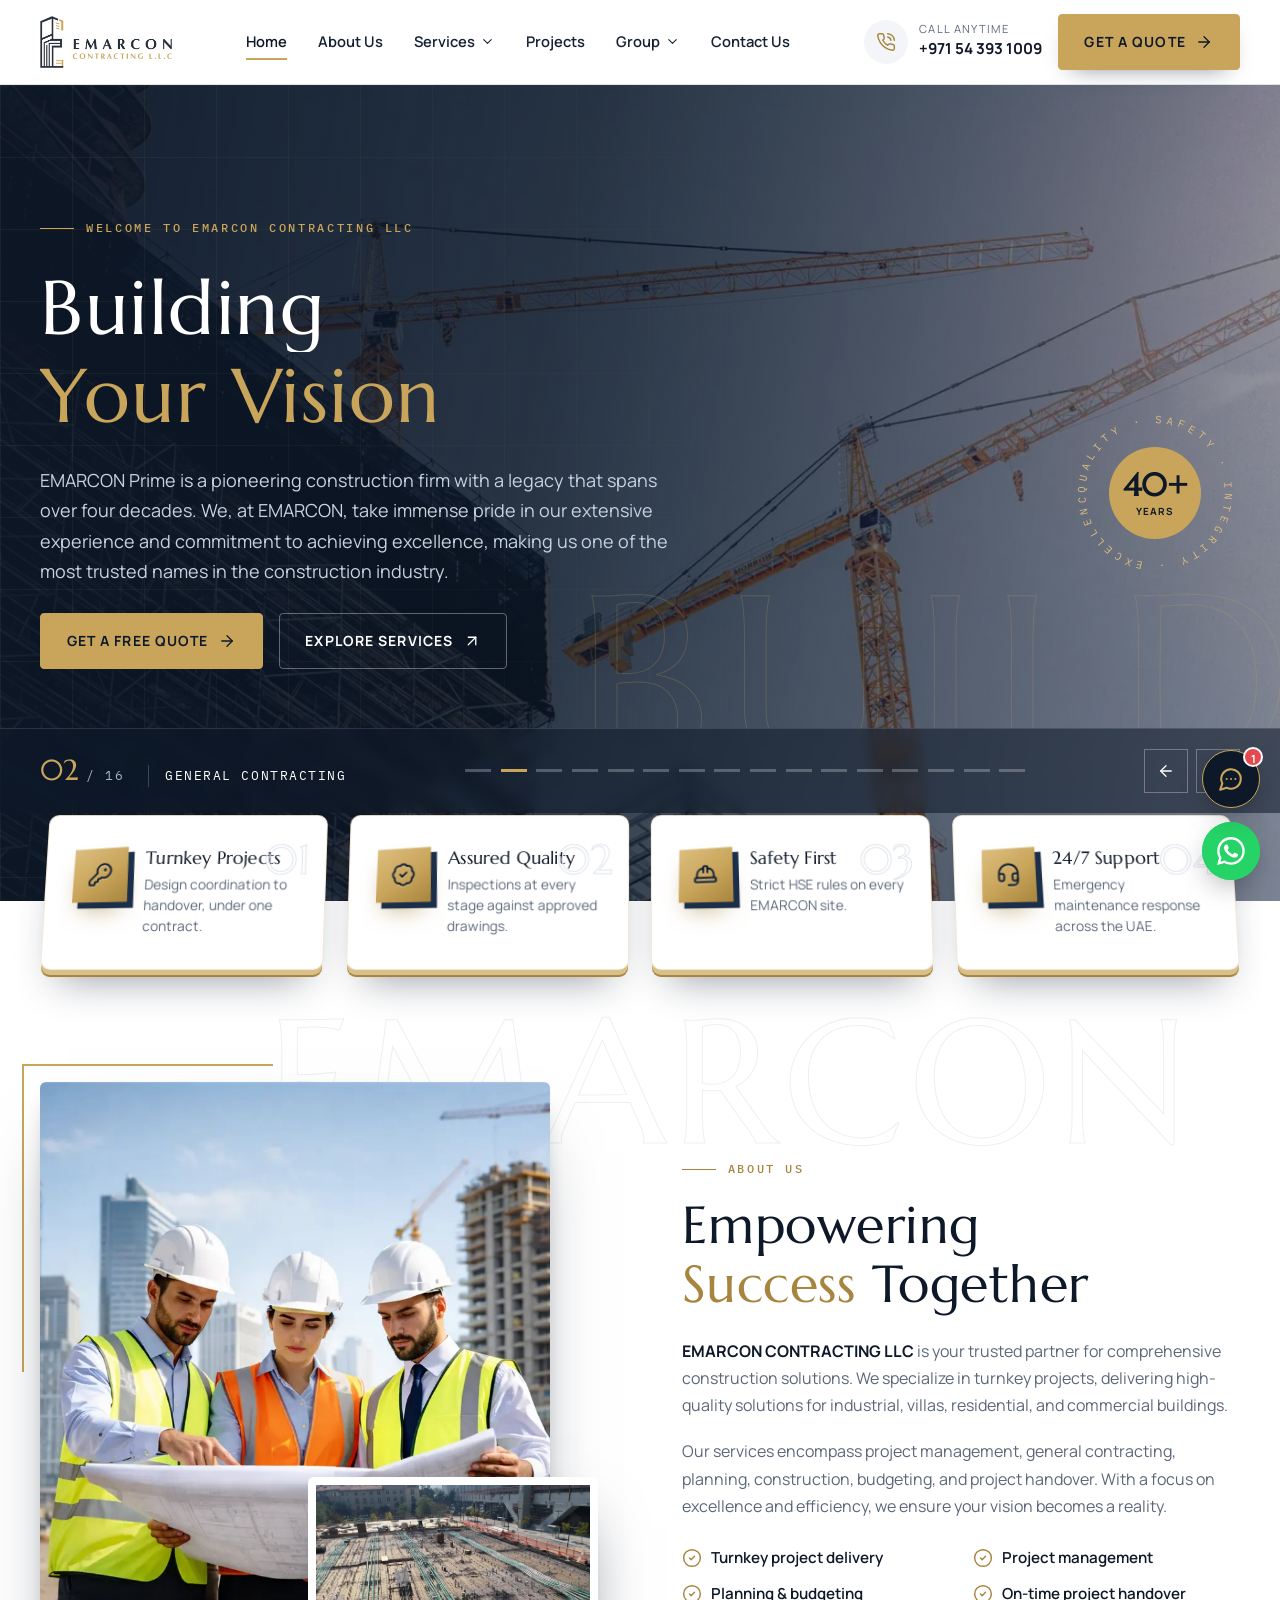
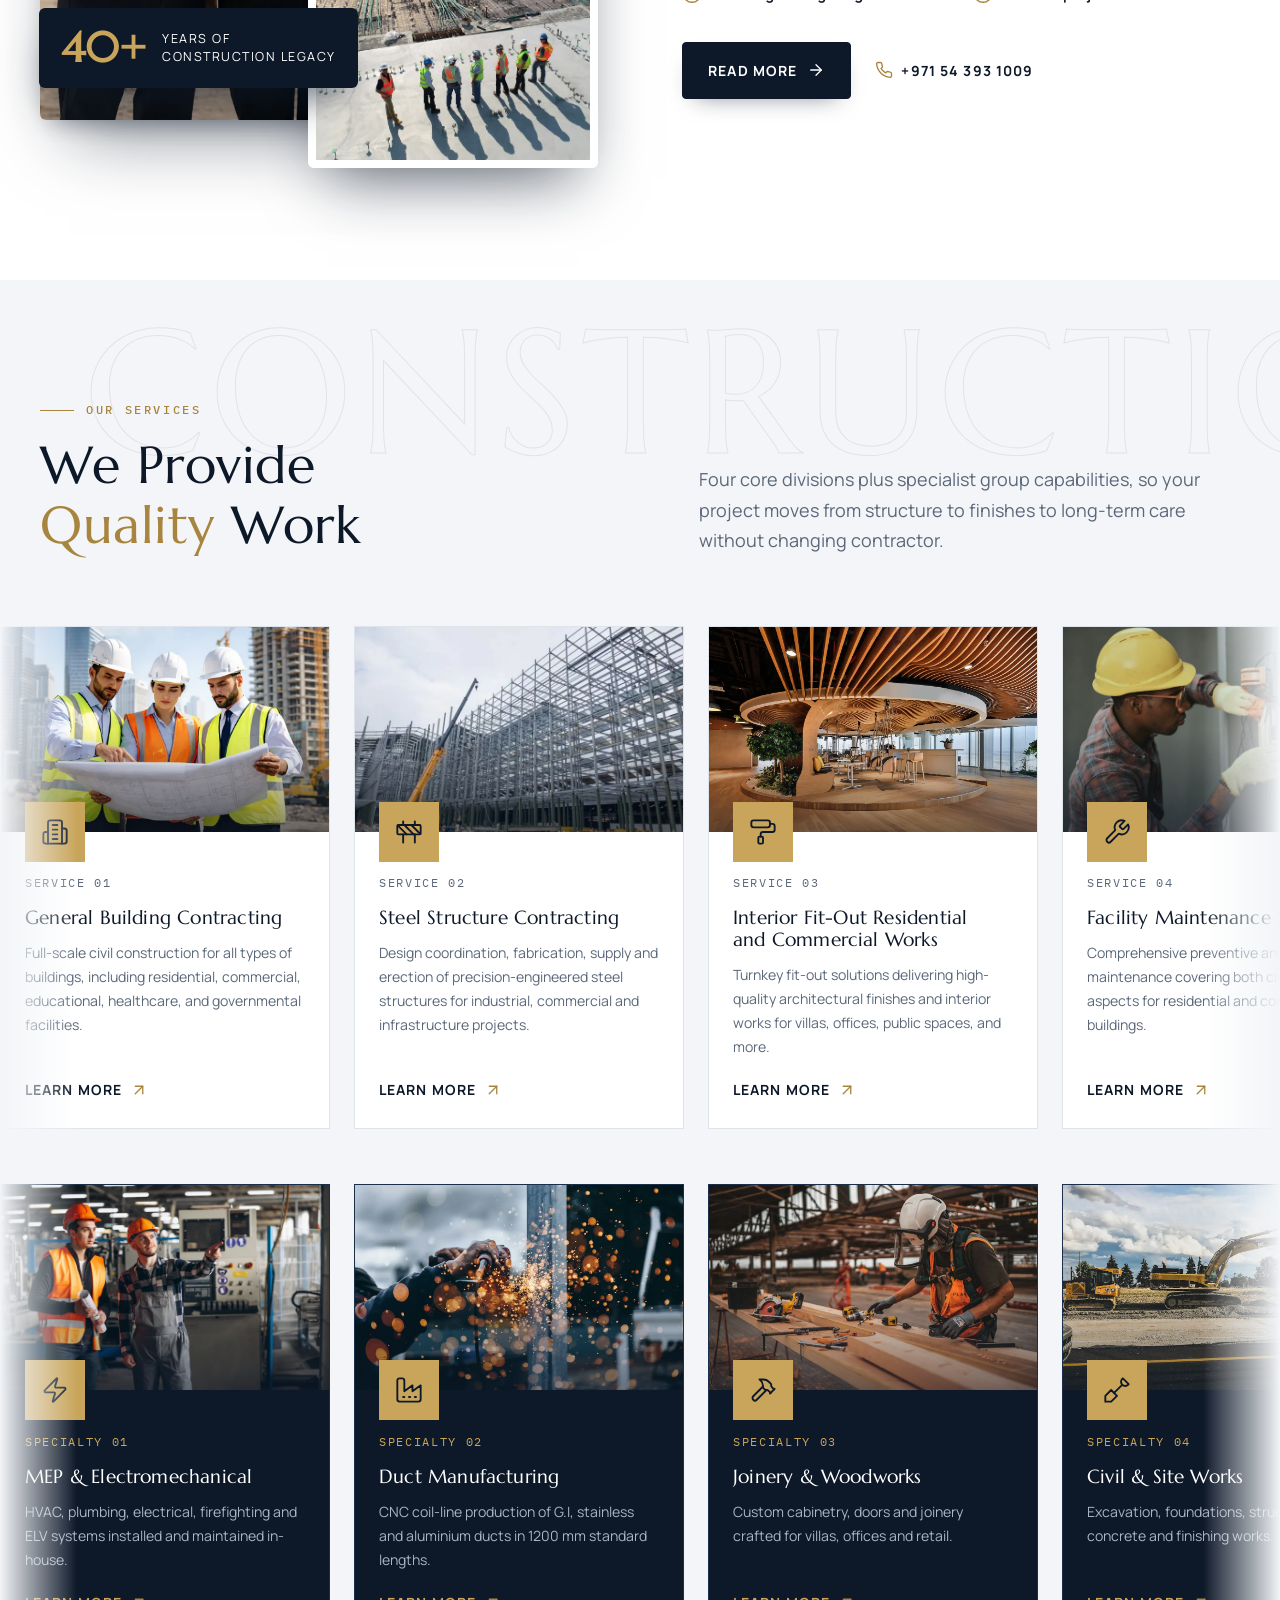
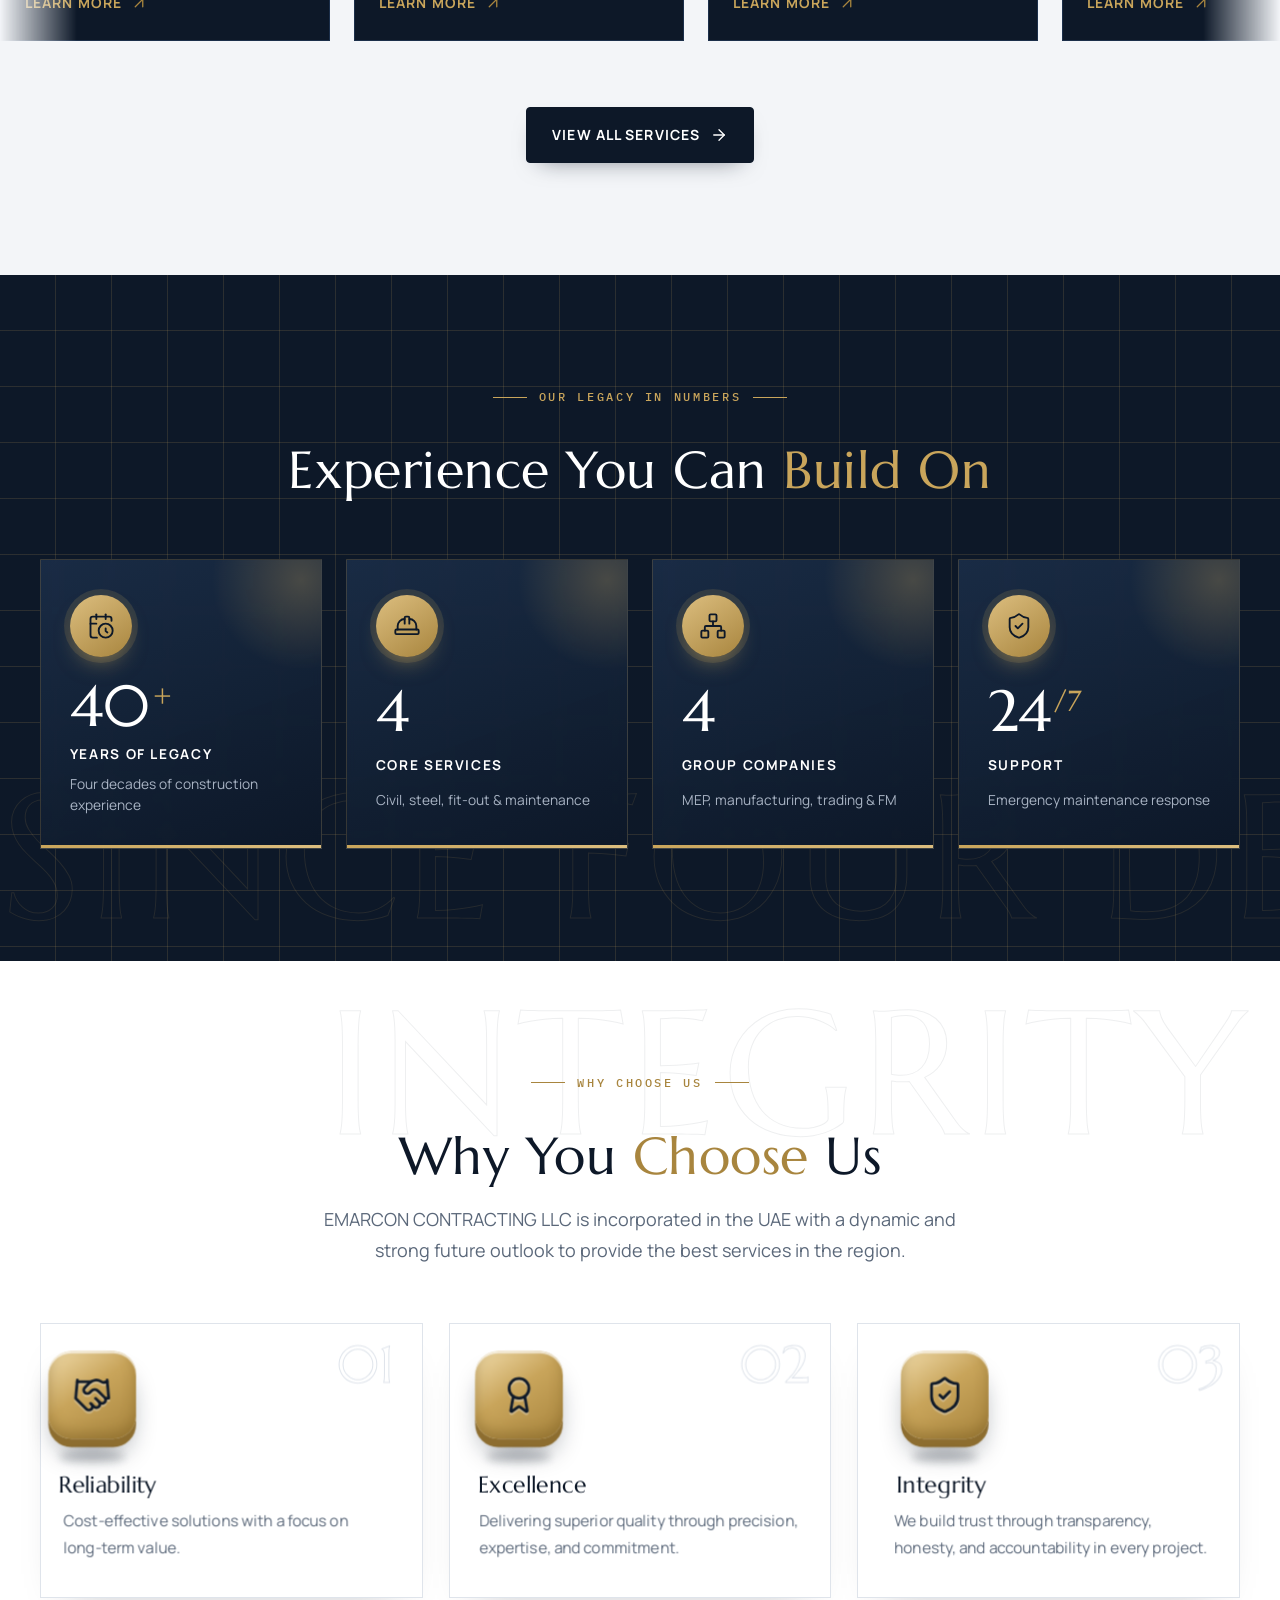
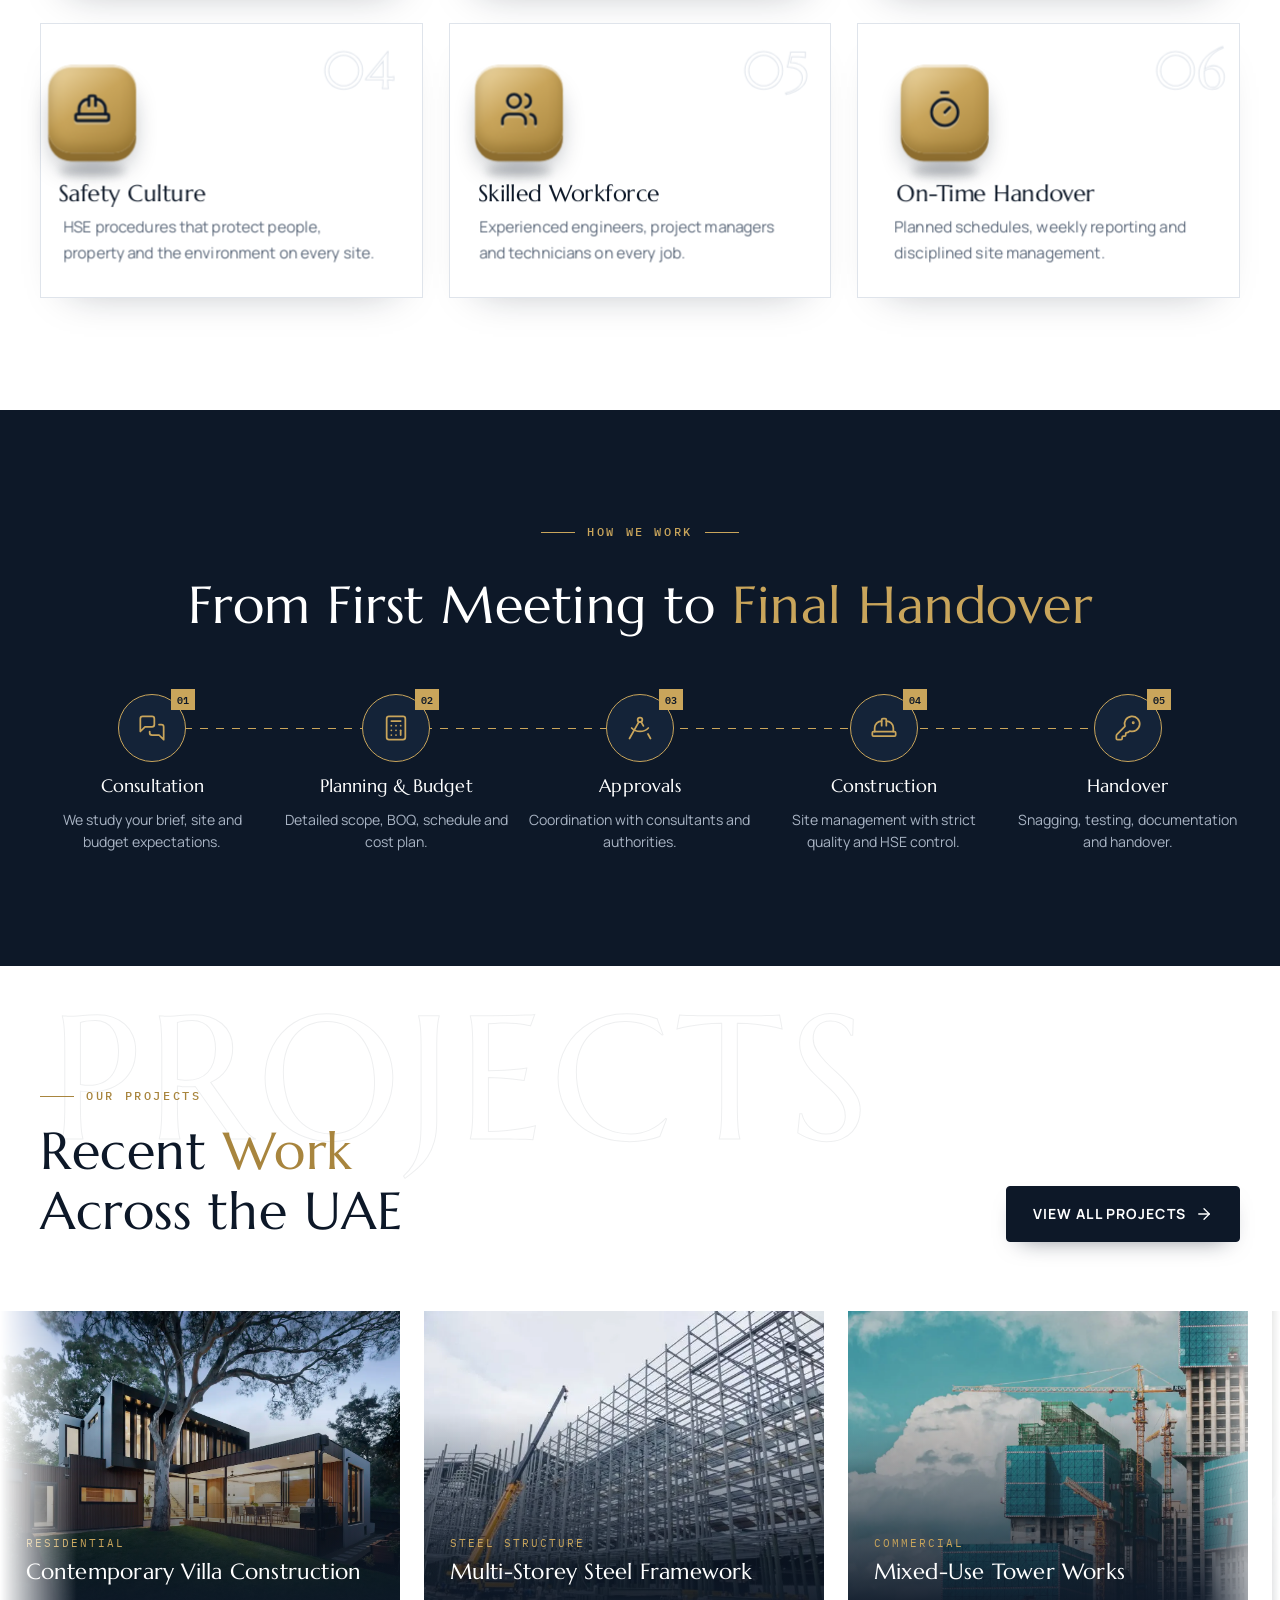
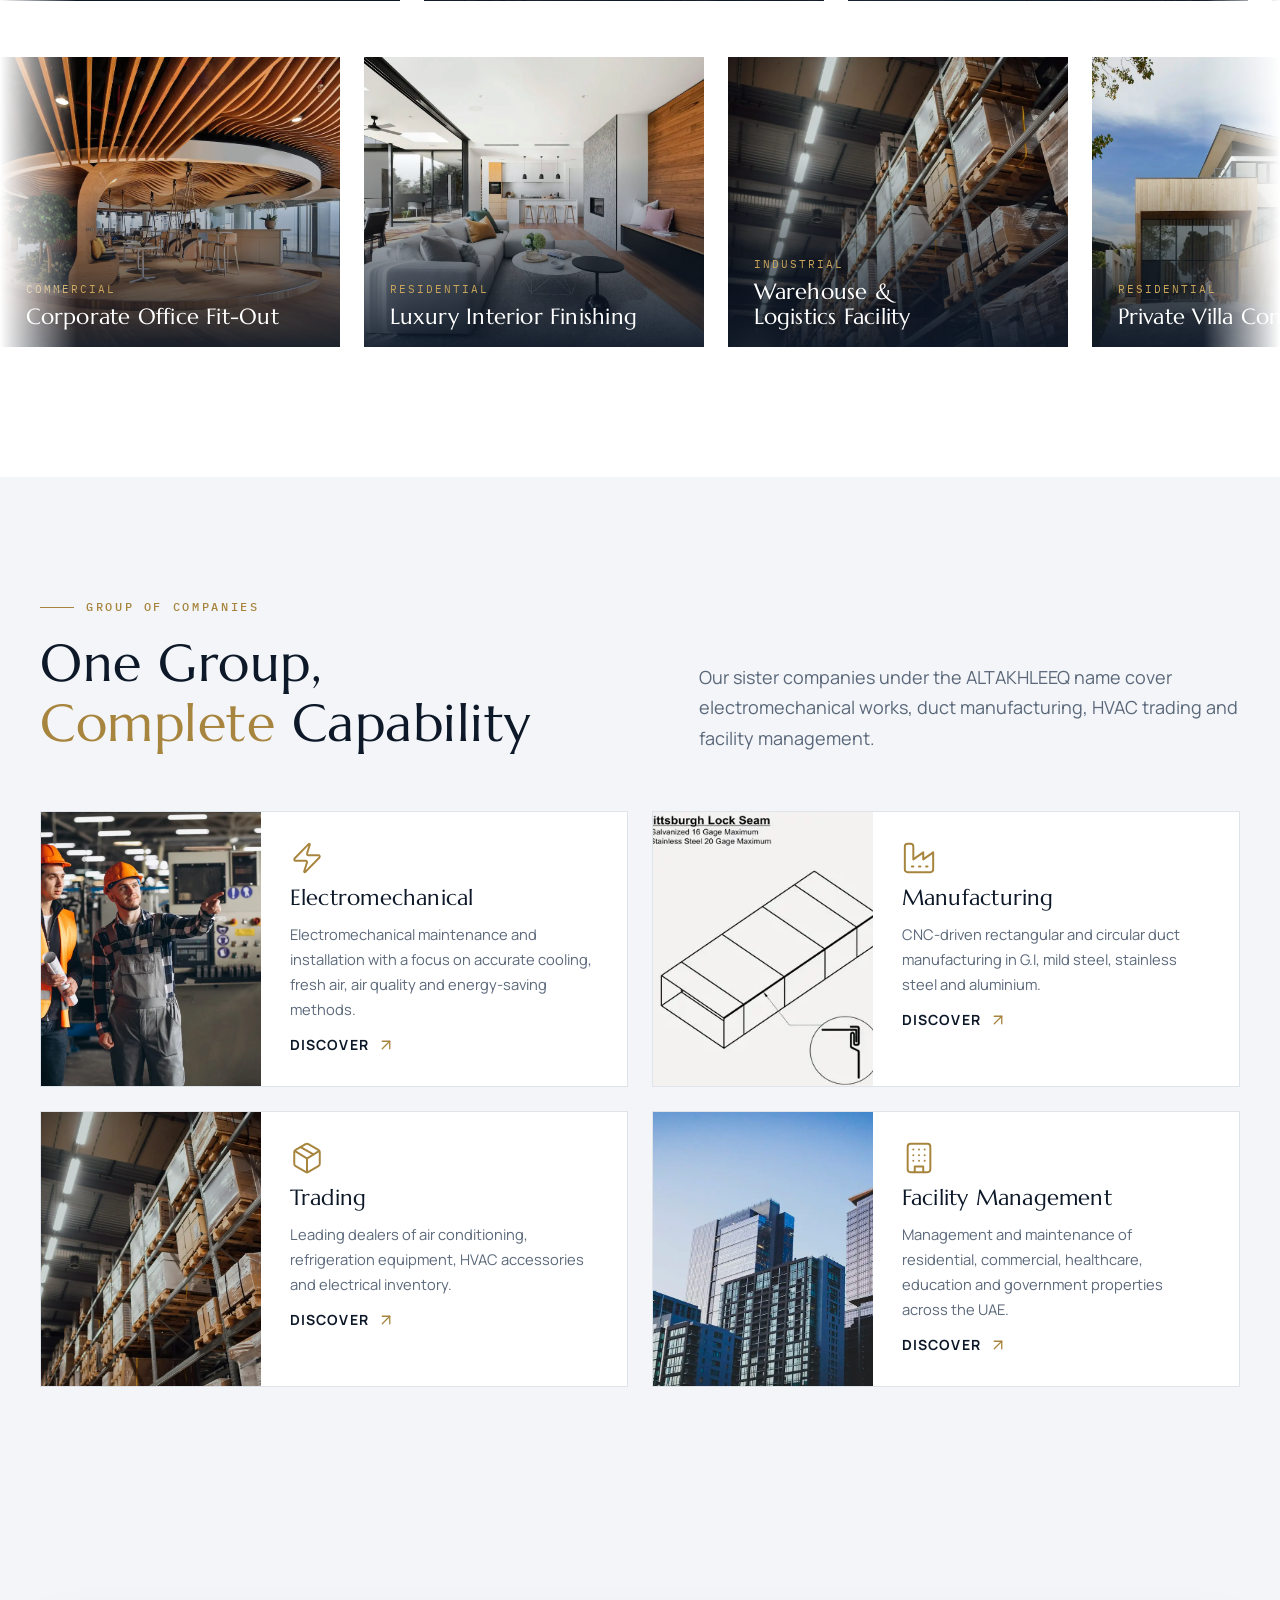
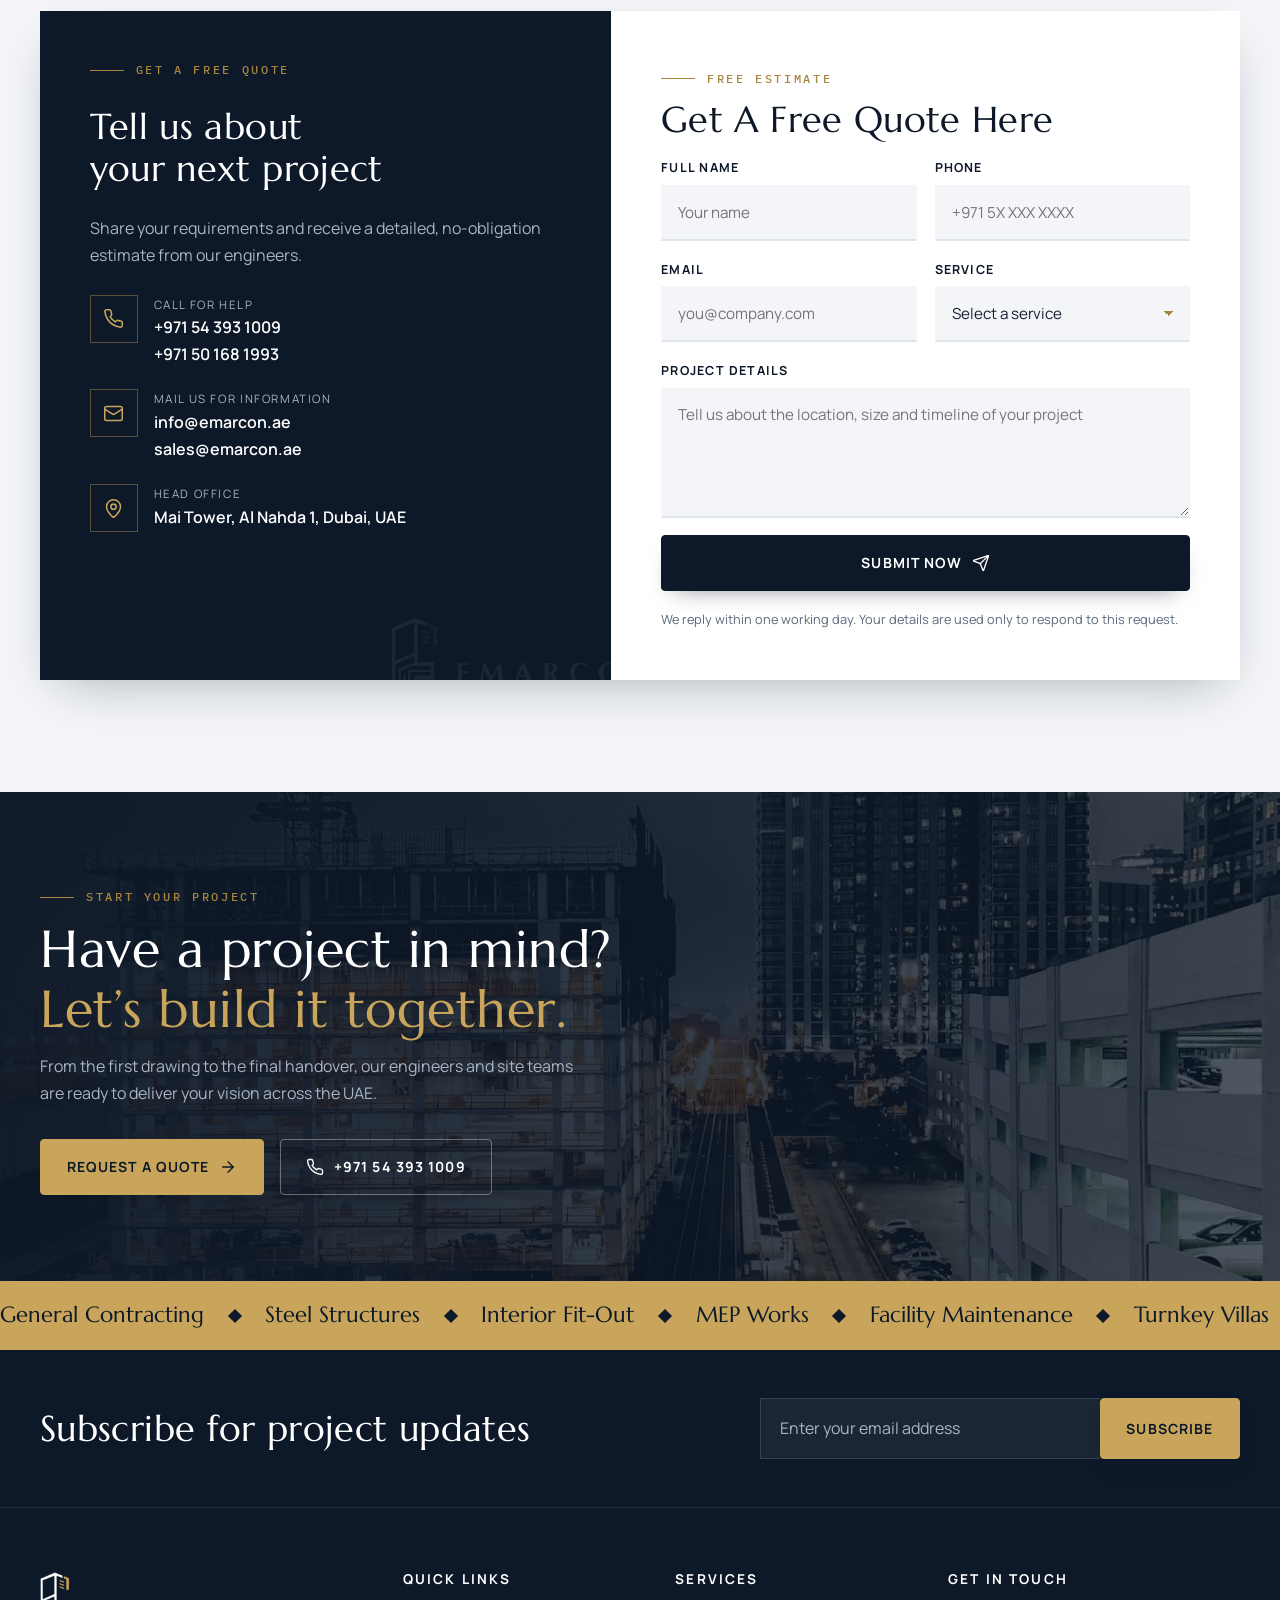
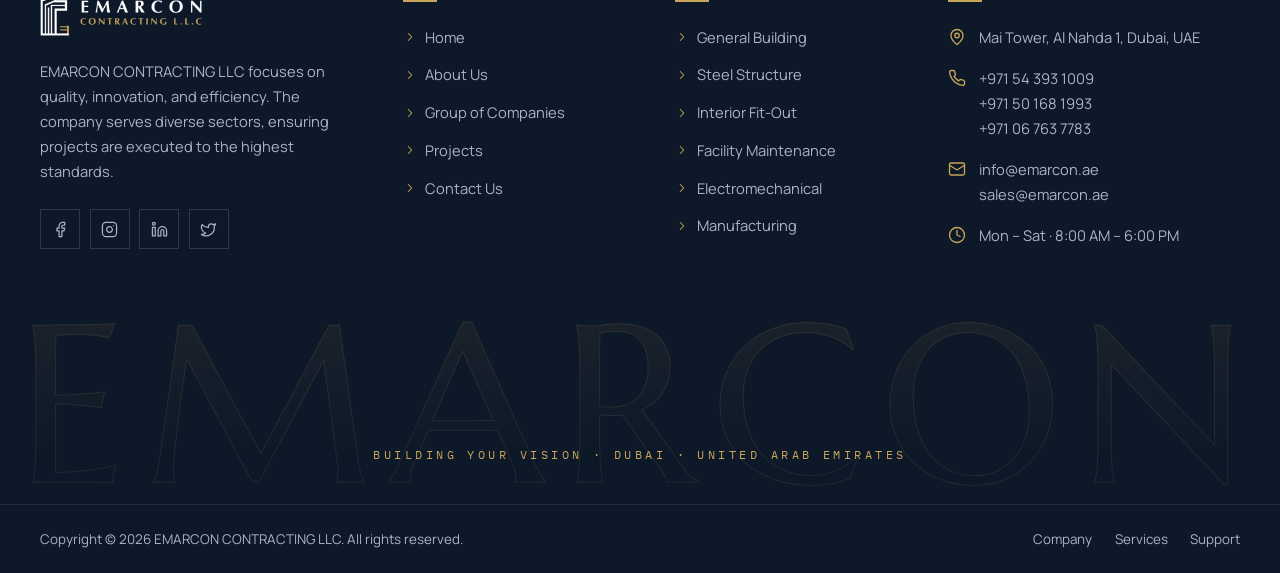
==== commit d44dc9a4: "Remove top bar, 16-slide faster hero, 3D feature boxes, mobile single-row sliders, one-row buttons C" ====
--- a/index.html
+++ b/index.html
@@ -21,7 +21,7 @@
 <div id="site-header"></div>
 <main id="main">
 <section class="hero">
-  <div class="hero__slides"><div class="hero__slide is-active" data-caption="Dubai · UAE"><img src="assets/img/dubai-skyline.webp" alt="Dubai skyline at dusk" fetchpriority="high"></div><div class="hero__slide" data-caption="General Contracting"><img src="assets/img/hero-construction.webp" alt="Tower cranes over a high-rise under construction" loading="lazy"></div><div class="hero__slide" data-caption="Villas &amp; Residential"><img src="assets/img/hero-villa.webp" alt="Modern luxury villa with pool" loading="lazy"></div><div class="hero__slide" data-caption="Project Management"><img src="assets/img/hero-engineers.webp" alt="Engineers reviewing progress on site" loading="lazy"></div><div class="hero__slide" data-caption="Steel Structures"><img src="assets/img/steel-structure.webp" alt="Steel structure erection" loading="lazy"></div><div class="hero__slide" data-caption="Commercial Towers"><img src="assets/img/hero-burj.webp" alt="Burj Khalifa and downtown Dubai" loading="lazy"></div><div class="hero__slide" data-caption="Interior Fit-Out"><img src="assets/img/fitout-office.webp" alt="Premium office interior fit-out" loading="lazy"></div><div class="hero__slide" data-caption="Infrastructure"><img src="assets/img/hero-cranes-dusk.webp" alt="Cranes against the evening sky" loading="lazy"></div></div>
+  <div class="hero__slides"><div class="hero__slide is-active" data-caption="Dubai · UAE"><img src="assets/img/dubai-skyline.webp" alt="Dubai skyline at dusk" fetchpriority="high"></div><div class="hero__slide" data-caption="General Contracting"><img src="assets/img/hero-construction.webp" alt="Tower cranes over a high-rise under construction"></div><div class="hero__slide" data-caption="Villas &amp; Residential"><img src="assets/img/hero-villa.webp" alt="Modern luxury villa with pool" loading="lazy"></div><div class="hero__slide" data-caption="Project Management"><img src="assets/img/hero-engineers.webp" alt="Engineers reviewing progress on site" loading="lazy"></div><div class="hero__slide" data-caption="Structural Works"><img src="assets/img/hero-frame.webp" alt="Building frame under construction" loading="lazy"></div><div class="hero__slide" data-caption="Interior Fit-Out"><img src="assets/img/hero-interior.webp" alt="Luxury residential interior" loading="lazy"></div><div class="hero__slide" data-caption="Commercial Towers"><img src="assets/img/hero-burj.webp" alt="Burj Khalifa and downtown Dubai" loading="lazy"></div><div class="hero__slide" data-caption="Civil Works"><img src="assets/img/hero-rebar.webp" alt="Workers fixing reinforcement on site" loading="lazy"></div><div class="hero__slide" data-caption="Turnkey Villas"><img src="assets/img/hero-villa-pool.webp" alt="Contemporary villa with infinity pool" loading="lazy"></div><div class="hero__slide" data-caption="Steel Structures"><img src="assets/img/steel-structure.webp" alt="Steel structure erection" loading="lazy"></div><div class="hero__slide" data-caption="Residential Fit-Out"><img src="assets/img/hero-kitchen.webp" alt="Premium kitchen fit-out" loading="lazy"></div><div class="hero__slide" data-caption="Site Management"><img src="assets/img/hero-siteteam.webp" alt="Site team on a construction project" loading="lazy"></div><div class="hero__slide" data-caption="Commercial Buildings"><img src="assets/img/hero-architecture.webp" alt="Modern architecture" loading="lazy"></div><div class="hero__slide" data-caption="Luxury Homes"><img src="assets/img/hero-villa-white.webp" alt="White modern villa" loading="lazy"></div><div class="hero__slide" data-caption="Infrastructure"><img src="assets/img/hero-crane-sunset.webp" alt="Crane at sunset" loading="lazy"></div><div class="hero__slide" data-caption="Development"><img src="assets/img/hero-cranes-dusk.webp" alt="Cranes against the evening sky" loading="lazy"></div></div>
   <div class="hero__grid"></div>
   <span class="hero__bgword" aria-hidden="true">BUILD</span>
   <div class="wrap">
@@ -40,12 +40,12 @@
     <div class="core"><div><strong>40+</strong><small>Years</small></div></div>
   </div>
   <div class="hero__meta"><div class="wrap">
-    <div class="hero__count"><b class="hero__cur">01</b><span>/ 08</span><em class="hero__cap">Dubai · UAE</em></div>
+    <div class="hero__count"><b class="hero__cur">01</b><span>/ 16</span><em class="hero__cap">Dubai · UAE</em></div>
     <div class="hero__dots" aria-label="Slides"></div>
     <div class="hero__arrows"><button type="button" class="hero__prev" aria-label="Previous slide"><i data-lucide="arrow-left"></i></button><button type="button" class="hero__next" aria-label="Next slide"><i data-lucide="arrow-right"></i></button></div>
   </div></div>
 </section>
-<section class="fstrip-sec"><div class="wrap"><div class="fstrip"><div class="fbox reveal" style="--d:0.00s"><span class="fbox__no">01</span><span class="cube"><i data-lucide="key-round"></i></span><div><h3>Turnkey Projects</h3><p>Design coordination to handover, under one contract.</p></div></div><div class="fbox reveal" style="--d:0.12s"><span class="fbox__no">02</span><span class="cube"><i data-lucide="badge-check"></i></span><div><h3>Assured Quality</h3><p>Inspections at every stage against approved drawings.</p></div></div><div class="fbox reveal" style="--d:0.24s"><span class="fbox__no">03</span><span class="cube"><i data-lucide="hard-hat"></i></span><div><h3>Safety First</h3><p>Strict HSE rules on every EMARCON site.</p></div></div><div class="fbox reveal" style="--d:0.36s"><span class="fbox__no">04</span><span class="cube"><i data-lucide="headset"></i></span><div><h3>24/7 Support</h3><p>Emergency maintenance response across the UAE.</p></div></div></div></div></section>
+<section class="fstrip-sec"><div class="wrap"><div class="fstrip" data-mslide><div class="fbox reveal" style="--d:0.00s"><span class="fbox__no">01</span><span class="cube"><i data-lucide="key-round"></i></span><div><h3>Turnkey Projects</h3><p>Design coordination to handover, under one contract.</p></div></div><div class="fbox reveal" style="--d:0.12s"><span class="fbox__no">02</span><span class="cube"><i data-lucide="badge-check"></i></span><div><h3>Assured Quality</h3><p>Inspections at every stage against approved drawings.</p></div></div><div class="fbox reveal" style="--d:0.24s"><span class="fbox__no">03</span><span class="cube"><i data-lucide="hard-hat"></i></span><div><h3>Safety First</h3><p>Strict HSE rules on every EMARCON site.</p></div></div><div class="fbox reveal" style="--d:0.36s"><span class="fbox__no">04</span><span class="cube"><i data-lucide="headset"></i></span><div><h3>24/7 Support</h3><p>Emergency maintenance response across the UAE.</p></div></div></div></div></section>
 
 <section class="section">
   <span class="bg-word bg-word--right" aria-hidden="true">EMARCON</span>
@@ -68,7 +68,7 @@
           <li><i data-lucide="circle-check"></i>Planning &amp; budgeting</li>
           <li><i data-lucide="circle-check"></i>On-time project handover</li>
         </ul>
-        <div style="display:flex;gap:1.5rem;align-items:center;flex-wrap:wrap;margin-top:.6rem">
+        <div class="about-cta">
           <a class="btn btn--dark" href="about.html">Read More <i data-lucide="arrow-right"></i></a>
           <a class="link-arrow" href="tel:+971543931009"><i data-lucide="phone"></i> +971 54 393 1009</a>
         </div>
@@ -205,7 +205,7 @@
   <span class="bg-word bg-word--light" aria-hidden="true">SINCE FOUR DECADES</span>
   <div class="wrap">
     <div class="section-head section-head--center"><span class="eyebrow reveal">Our legacy in numbers</span><h2 class="h-section reveal">Experience You Can <em>Build On</em></h2></div>
-    <div class="st-grid"><div class="st-card reveal" style="--d:0.00s"><span class="st-card__ico"><i data-lucide="calendar-clock"></i></span><div class="stat__num" data-count="40">40<sup>+</sup></div><div class="st-card__label">Years of legacy</div><p>Four decades of construction experience</p><span class="st-card__bar"></span></div><div class="st-card reveal" style="--d:0.12s"><span class="st-card__ico"><i data-lucide="hard-hat"></i></span><div class="stat__num" data-count="4">4<sup></sup></div><div class="st-card__label">Core services</div><p>Civil, steel, fit-out &amp; maintenance</p><span class="st-card__bar"></span></div><div class="st-card reveal" style="--d:0.24s"><span class="st-card__ico"><i data-lucide="network"></i></span><div class="stat__num" data-count="4">4<sup></sup></div><div class="st-card__label">Group companies</div><p>MEP, manufacturing, trading &amp; FM</p><span class="st-card__bar"></span></div><div class="st-card reveal" style="--d:0.36s"><span class="st-card__ico"><i data-lucide="shield-check"></i></span><div class="stat__num" data-count="24">24<sup>/7</sup></div><div class="st-card__label">Support</div><p>Emergency maintenance response</p><span class="st-card__bar"></span></div></div>
+    <div class="st-grid" data-mslide><div class="st-card reveal" style="--d:0.00s"><span class="st-card__ico"><i data-lucide="calendar-clock"></i></span><div class="stat__num" data-count="40">40<sup>+</sup></div><div class="st-card__label">Years of legacy</div><p>Four decades of construction experience</p><span class="st-card__bar"></span></div><div class="st-card reveal" style="--d:0.12s"><span class="st-card__ico"><i data-lucide="hard-hat"></i></span><div class="stat__num" data-count="4">4<sup></sup></div><div class="st-card__label">Core services</div><p>Civil, steel, fit-out &amp; maintenance</p><span class="st-card__bar"></span></div><div class="st-card reveal" style="--d:0.24s"><span class="st-card__ico"><i data-lucide="network"></i></span><div class="stat__num" data-count="4">4<sup></sup></div><div class="st-card__label">Group companies</div><p>MEP, manufacturing, trading &amp; FM</p><span class="st-card__bar"></span></div><div class="st-card reveal" style="--d:0.36s"><span class="st-card__ico"><i data-lucide="shield-check"></i></span><div class="stat__num" data-count="24">24<sup>/7</sup></div><div class="st-card__label">Support</div><p>Emergency maintenance response</p><span class="st-card__bar"></span></div></div>
   </div>
 </section>
 
@@ -217,7 +217,7 @@
       <h2 class="h-section reveal">Why You <em>Choose</em> Us</h2>
       <p class="lead reveal">EMARCON CONTRACTING LLC is incorporated in the UAE with a dynamic and strong future outlook to provide the best services in the region.</p>
     </div>
-    <div class="why-grid"><article class="w3d reveal" style="--d:0.00s" data-tilt>
+    <div class="why-grid" data-mslide><article class="w3d reveal" style="--d:0.00s" data-tilt>
       <div class="w3d__inner"><span class="w3d__no">01</span>
         <div class="w3d__icon"><span class="w3d__face"><i data-lucide="handshake"></i></span><span class="w3d__shadow"></span></div>
         <h3>Reliability</h3><p>Cost-effective solutions with a focus on long-term value.</p></div></article><article class="w3d reveal" style="--d:0.12s" data-tilt>
--- a/assets/css/style.css
+++ b/assets/css/style.css
@@ -1030,3 +1030,80 @@
   .w3d h3 { font-size: 1.05rem; }
   .w3d p { font-size: .82rem; line-height: 1.5; }
 }
+
+/* =========================================================
+   v3 — separate 3D boxes, mobile single-row sliders
+   ========================================================= */
+.mslide { position: relative; }
+.is-clone { display: none !important; }
+.hero { --interval: 3s; }
+
+/* feature boxes as separate 3D cards */
+.fstrip { background: transparent; box-shadow: none; gap: 1.4rem; perspective: 1000px; }
+.fbox, .fbox + .fbox {
+  border: 1px solid rgba(201,165,91,.25); border-radius: 10px; background: var(--white);
+  box-shadow: 0 1px 0 rgba(255,255,255,.8) inset, 0 6px 0 -1px #d9c08a, 0 8px 0 -1px var(--gold-deep), 0 26px 40px -18px rgba(13,24,40,.45);
+  transform: translateZ(0) rotateX(6deg); transform-origin: bottom center;
+  transition: transform .5s var(--ease), box-shadow .5s var(--ease), color .45s;
+}
+.fbox:hover { transform: translateY(-10px) rotateX(0); box-shadow: 0 1px 0 rgba(255,255,255,.1) inset, 0 6px 0 -1px var(--gold-deep), 0 8px 0 -1px #7d5f25, 0 40px 60px -22px rgba(13,24,40,.6); }
+.fbox::before { border-radius: 10px; }
+.fbox::after { border-radius: 0 0 10px 10px; }
+.js .fbox.reveal { transform: translateY(40px) rotateX(25deg); }
+.js .fbox.reveal.is-in { transform: translateZ(0) rotateX(6deg); }
+.js .fbox.reveal.is-in:hover { transform: translateY(-10px) rotateX(0); }
+
+/* about images with depth */
+.media-stack__main { box-shadow: 0 40px 70px -30px rgba(13,24,40,.55), 0 12px 24px -12px rgba(13,24,40,.35); border-radius: 6px; }
+.media-stack__sub { box-shadow: 0 30px 60px -20px rgba(13,24,40,.6); border-radius: 6px; }
+.media-stack__tag { border-radius: 6px; box-shadow: 0 24px 40px -16px rgba(13,24,40,.7); }
+.about-cta { display: flex; gap: 1.5rem; align-items: center; flex-wrap: wrap; margin-top: .6rem; }
+
+/* hero arrows/badge spacing without topbar */
+.hero { min-height: min(860px, calc(100svh - var(--header-h))); }
+
+@media (max-width: 720px) {
+  /* hero buttons in one row */
+  .hero__actions { flex-wrap: nowrap; gap: .6rem; }
+  .hero__actions .btn { flex: 1 1 0; min-width: 0; padding: .85rem .6rem; font-size: .72rem; letter-spacing: .05em; white-space: nowrap; }
+  .hero__actions .btn svg { width: 15px; height: 15px; }
+
+  /* read more + phone in one row */
+  .about-cta { flex-wrap: nowrap; gap: .9rem; }
+  .about-cta .btn { padding: .85rem 1rem; font-size: .75rem; white-space: nowrap; }
+  .about-cta .link-arrow { font-size: .78rem; white-space: nowrap; letter-spacing: .04em; }
+
+  /* generic single-row auto slider */
+  .mslide { overflow: hidden; margin-inline: calc(-1 * max(20px, env(safe-area-inset-left, 0px))); -webkit-mask-image: linear-gradient(90deg, transparent, #000 6%, #000 94%, transparent); mask-image: linear-gradient(90deg, transparent, #000 6%, #000 94%, transparent); }
+  .mslide > [data-mslide] { display: flex !important; flex-wrap: nowrap; width: max-content; gap: 1rem; padding: 14px 0 22px; animation: mq-left var(--mspeed, 30s) linear infinite; }
+  .mslide > [data-mslide] > * { margin-right: 0; }
+  .mslide:active > [data-mslide], .mslide:hover > [data-mslide] { animation-play-state: paused; }
+  .mslide .is-clone { display: flex !important; }
+  .mslide .st-card.is-clone, .mslide .fbox.is-clone { display: flex !important; }
+  .mslide .w3d.is-clone { display: block !important; }
+  .js .mslide .reveal { opacity: 1; transform: none; }
+  /* gap trick: half-width translate must include trailing gap */
+  .mslide > [data-mslide] { padding-right: 1rem; }
+
+  .fstrip-sec { margin-top: -60px; }
+  .fstrip { --mspeed: 22s; }
+  .fstrip .fbox, .fstrip .fbox + .fbox { width: 250px; flex: none; flex-direction: row; align-items: flex-start; padding: 1.3rem 1.1rem; border: 1px solid rgba(201,165,91,.25); transform: none; }
+  .js .mslide .fbox.reveal, .js .mslide .fbox.reveal.is-in { transform: none; }
+  .fbox:nth-child(even), .fbox:nth-child(n+3) { border-left: 1px solid rgba(201,165,91,.25); border-top: 1px solid rgba(201,165,91,.25); }
+
+  .st-grid { --mspeed: 26s; }
+  .st-grid .st-card { width: 230px; flex: none; flex-direction: column; }
+  .st-card p { display: block; }
+
+  .why-grid { --mspeed: 34s; }
+  .why-grid .w3d { width: 260px; flex: none; }
+  .w3d__inner { padding: 1.8rem 1.4rem; }
+  .w3d__icon { width: 66px; height: 66px; }
+  .w3d h3 { font-size: 1.15rem; }
+  .w3d p { font-size: .88rem; }
+}
+@media (prefers-reduced-motion: reduce) {
+  .mslide > [data-mslide] { animation: none !important; }
+  .mslide { overflow-x: auto; }
+}
+@media (max-width: 720px) { .hero__arrows { display: none; } }
